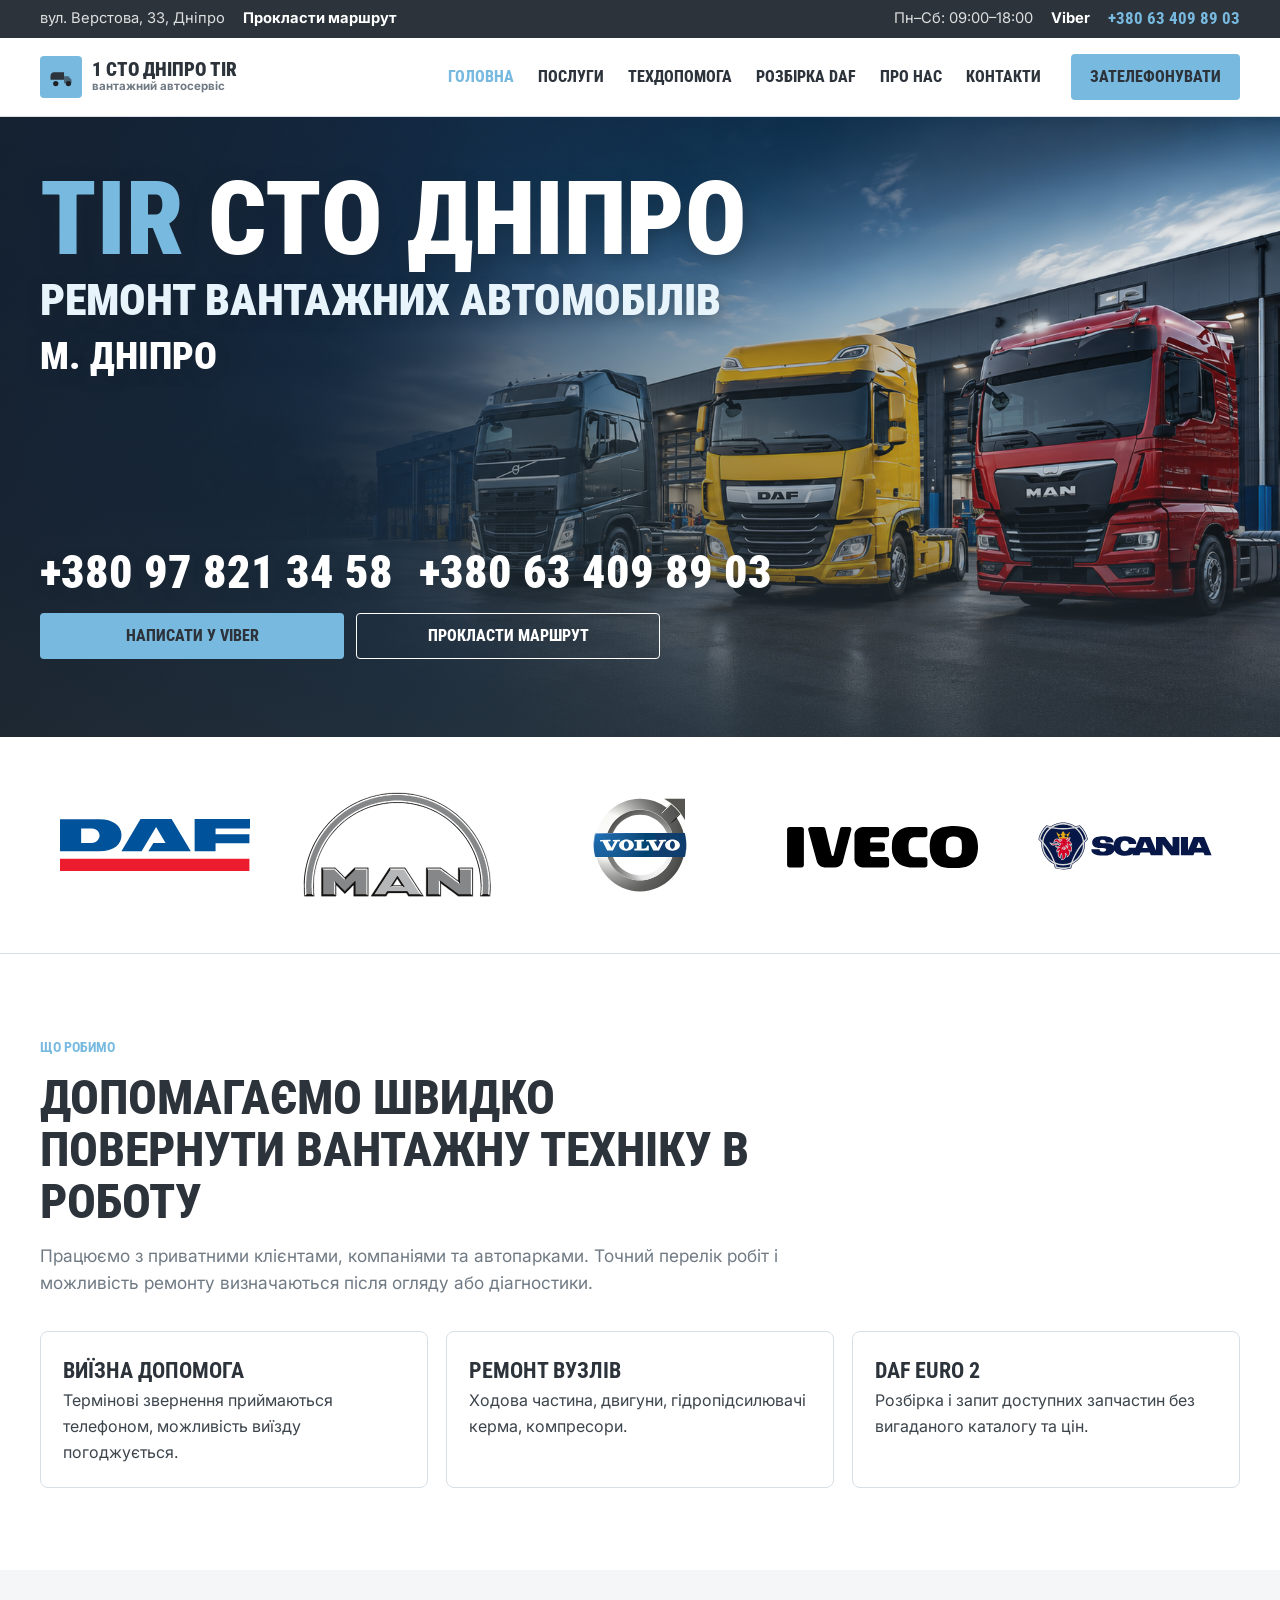
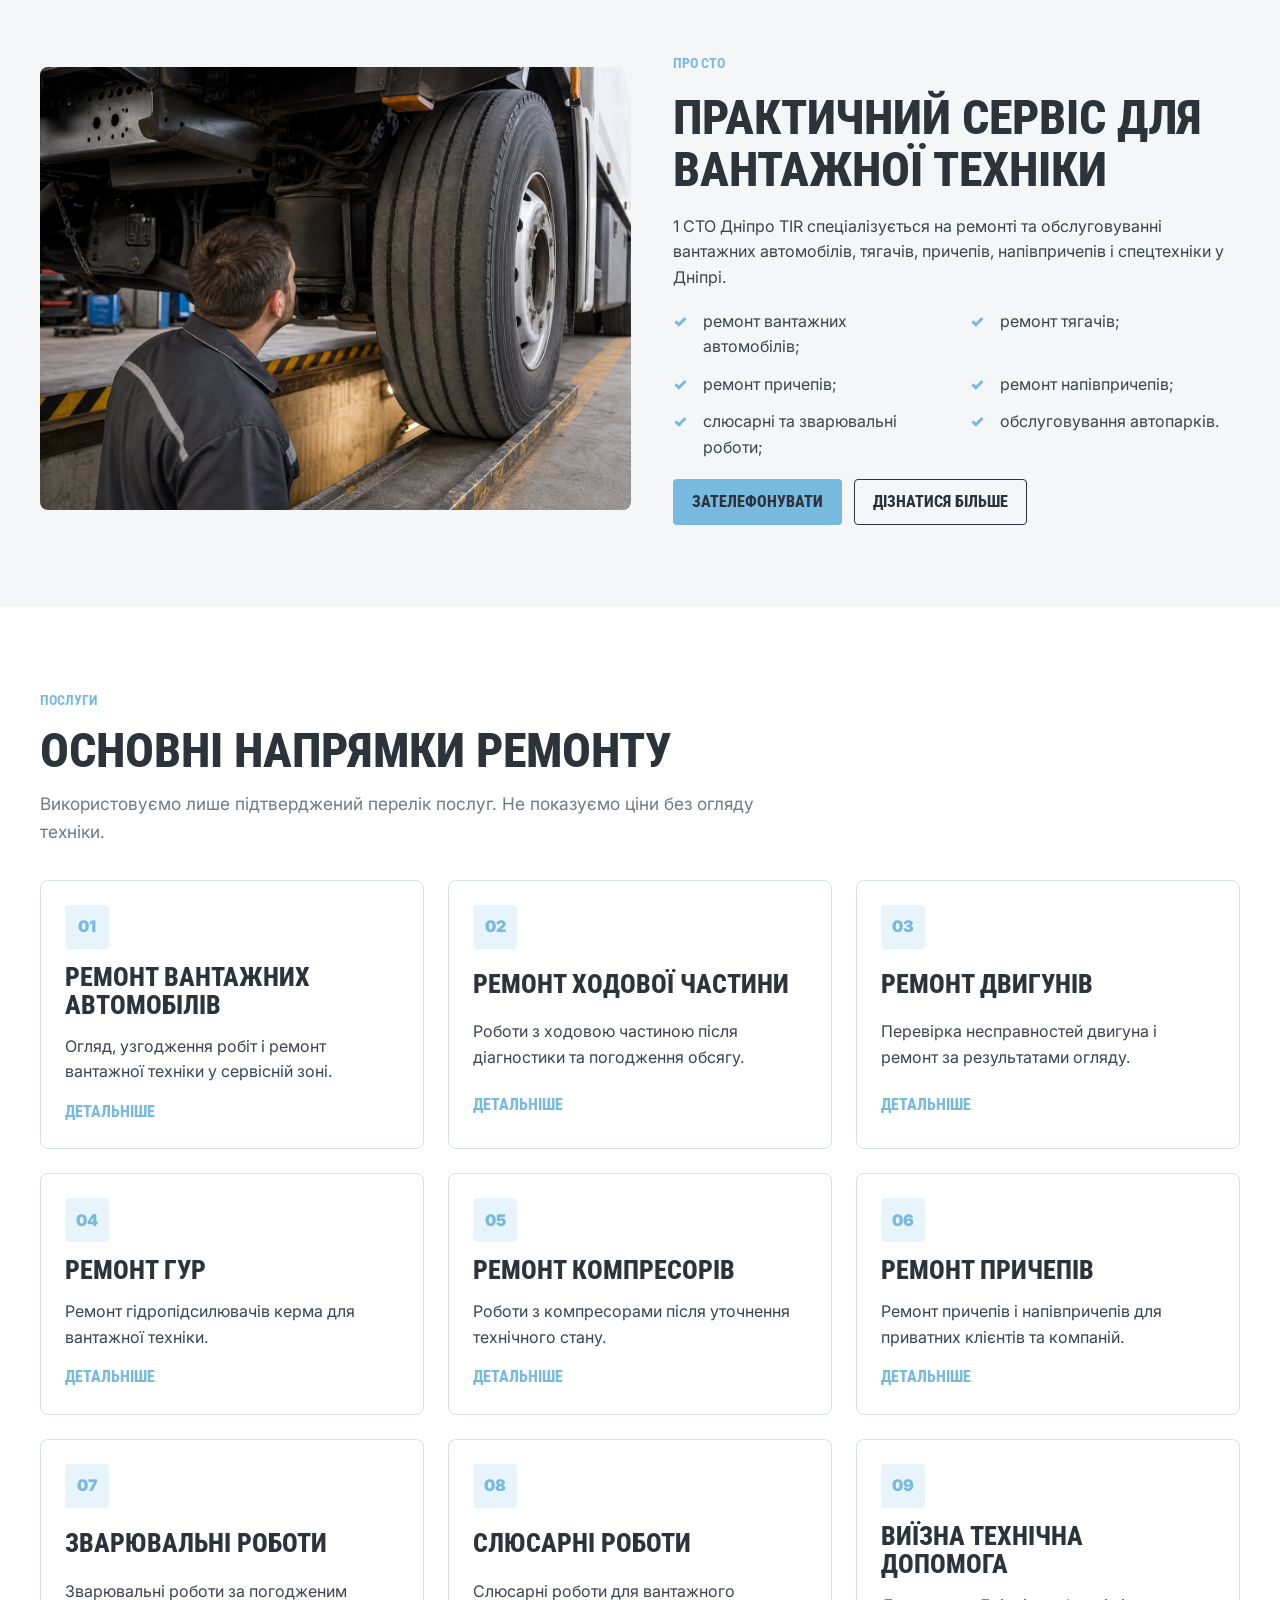
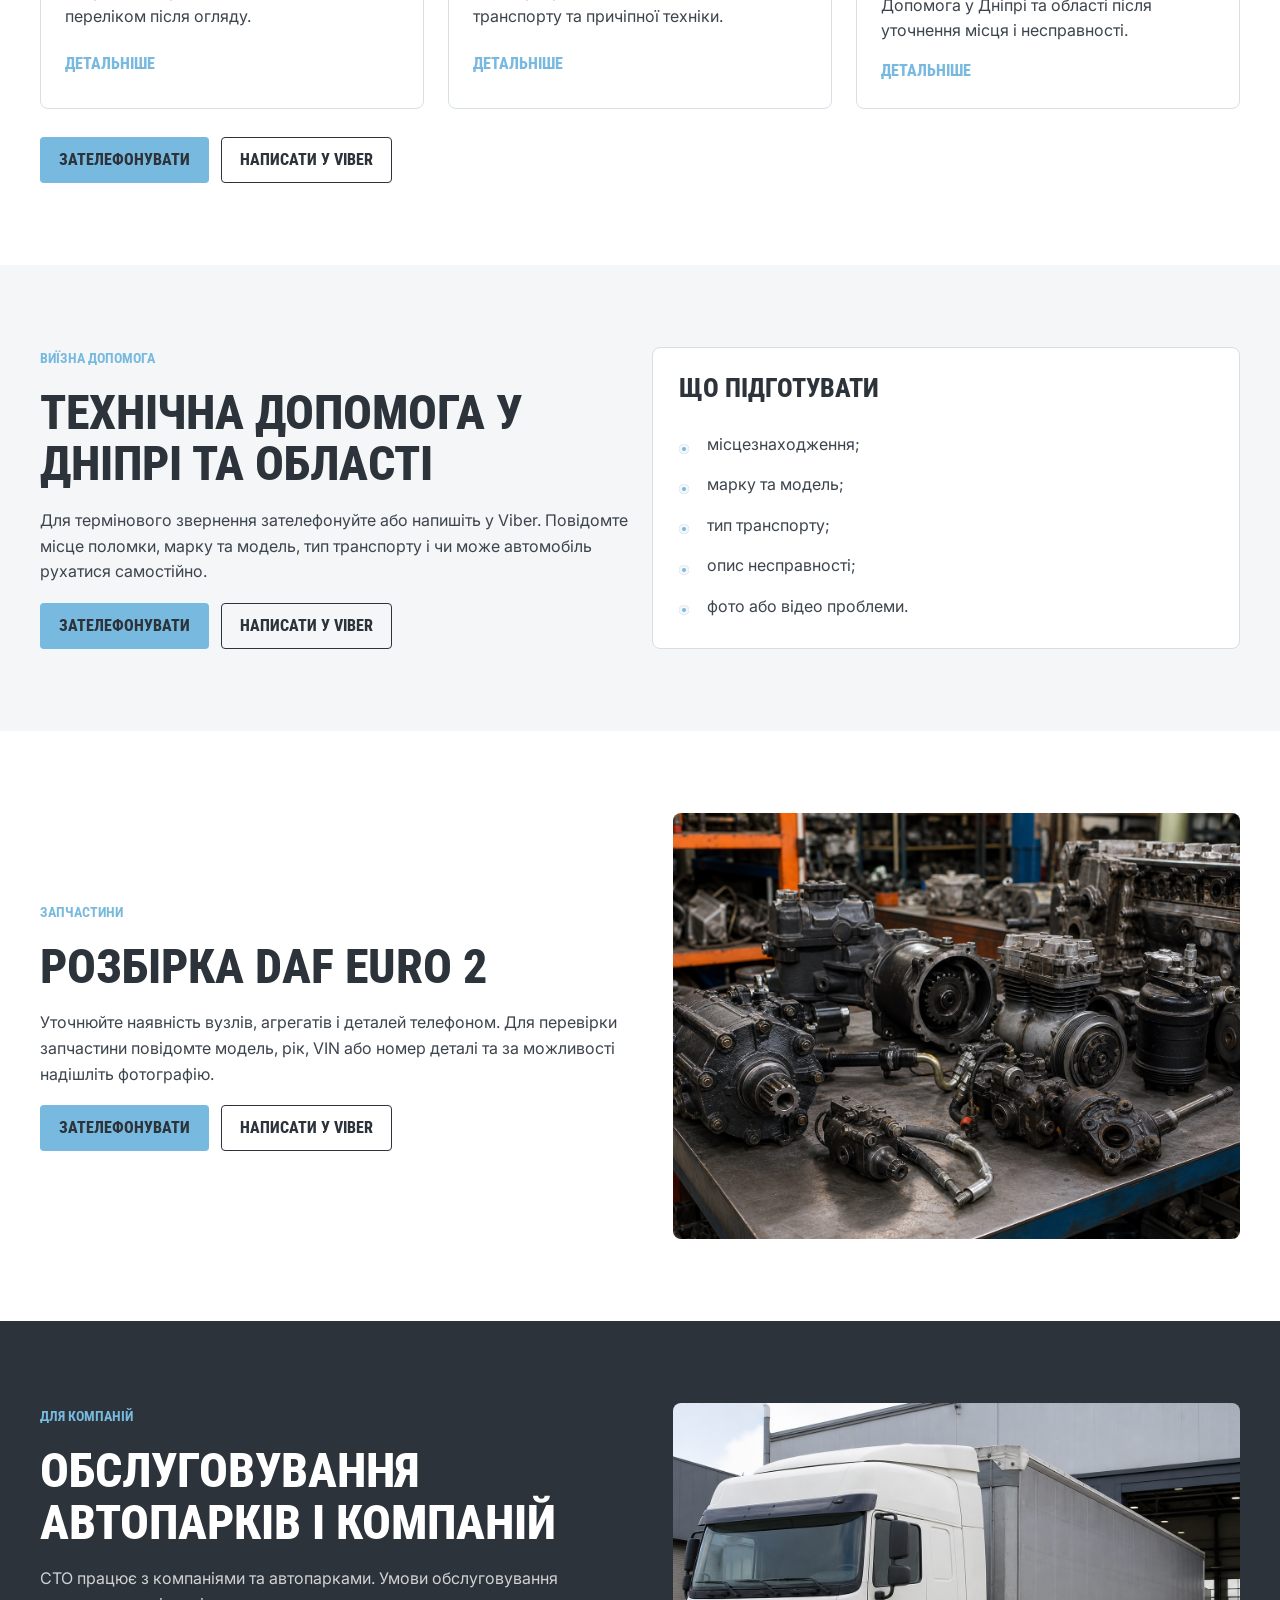
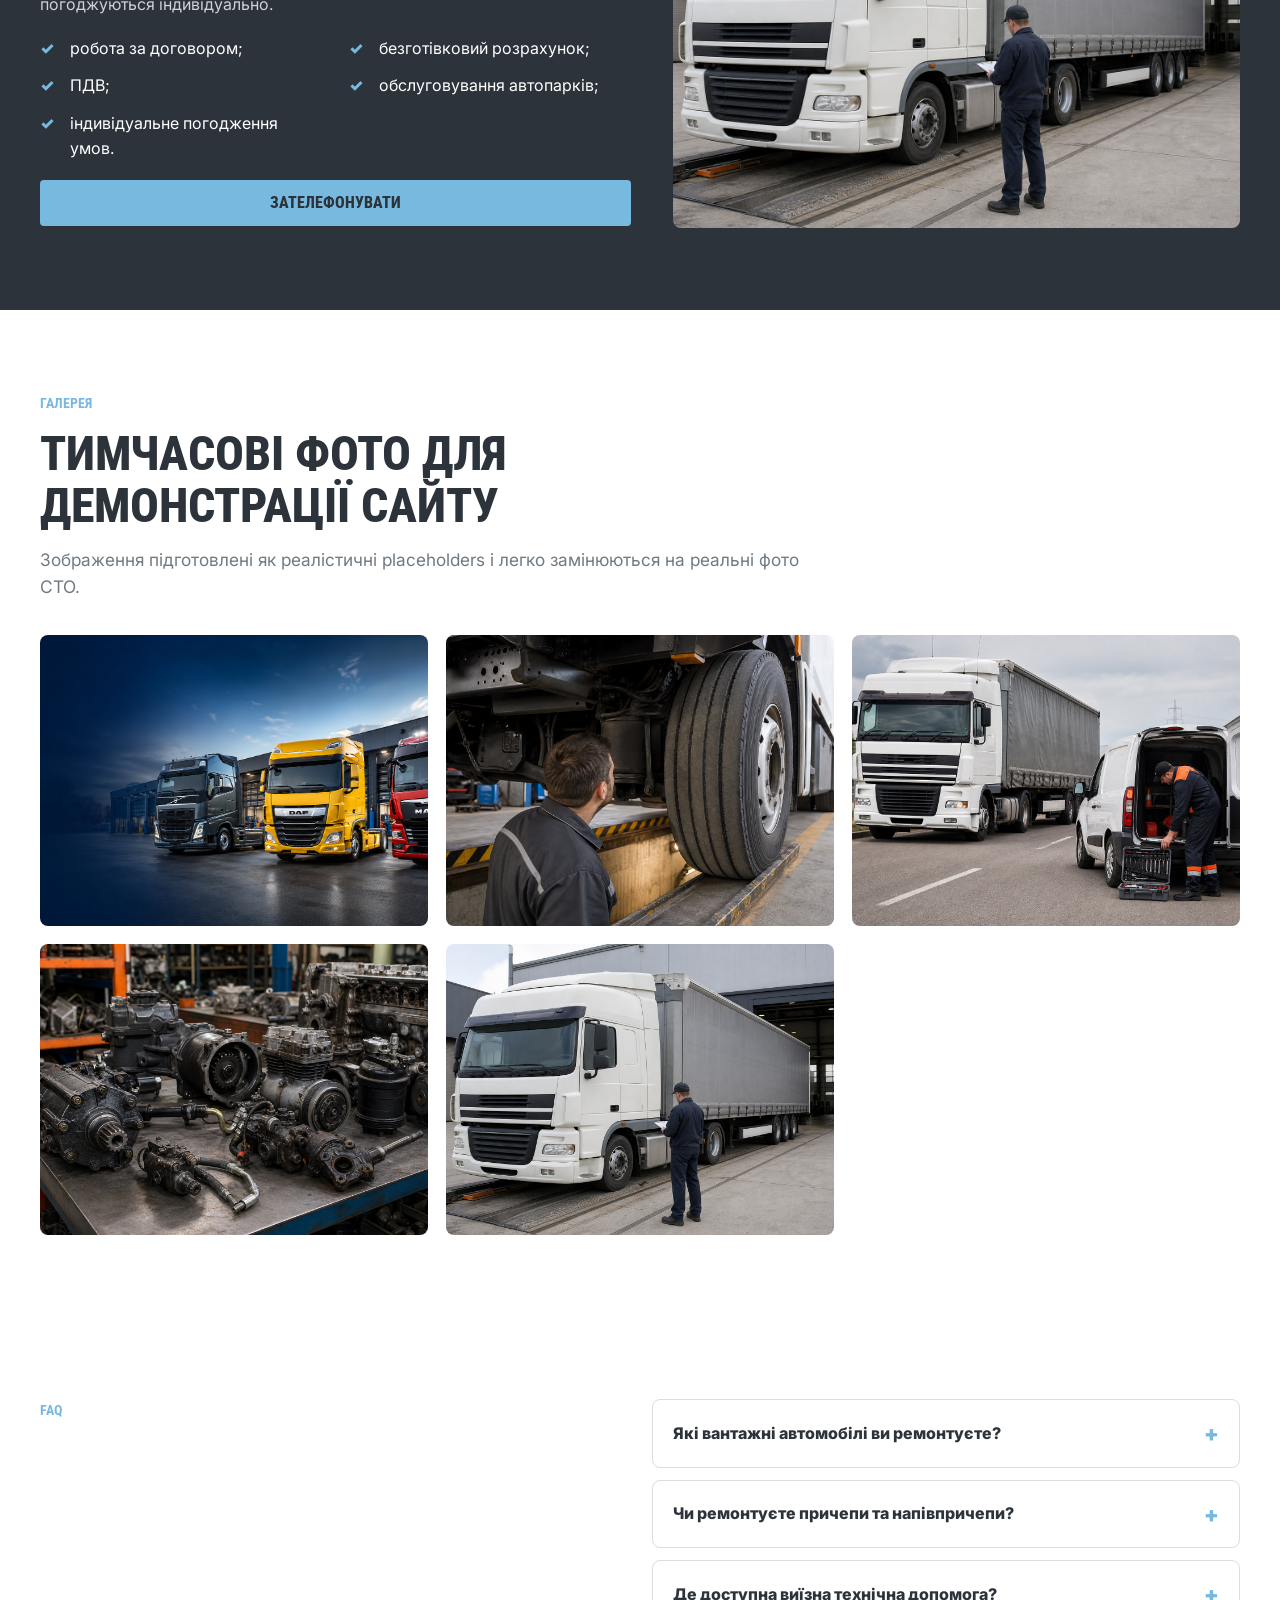
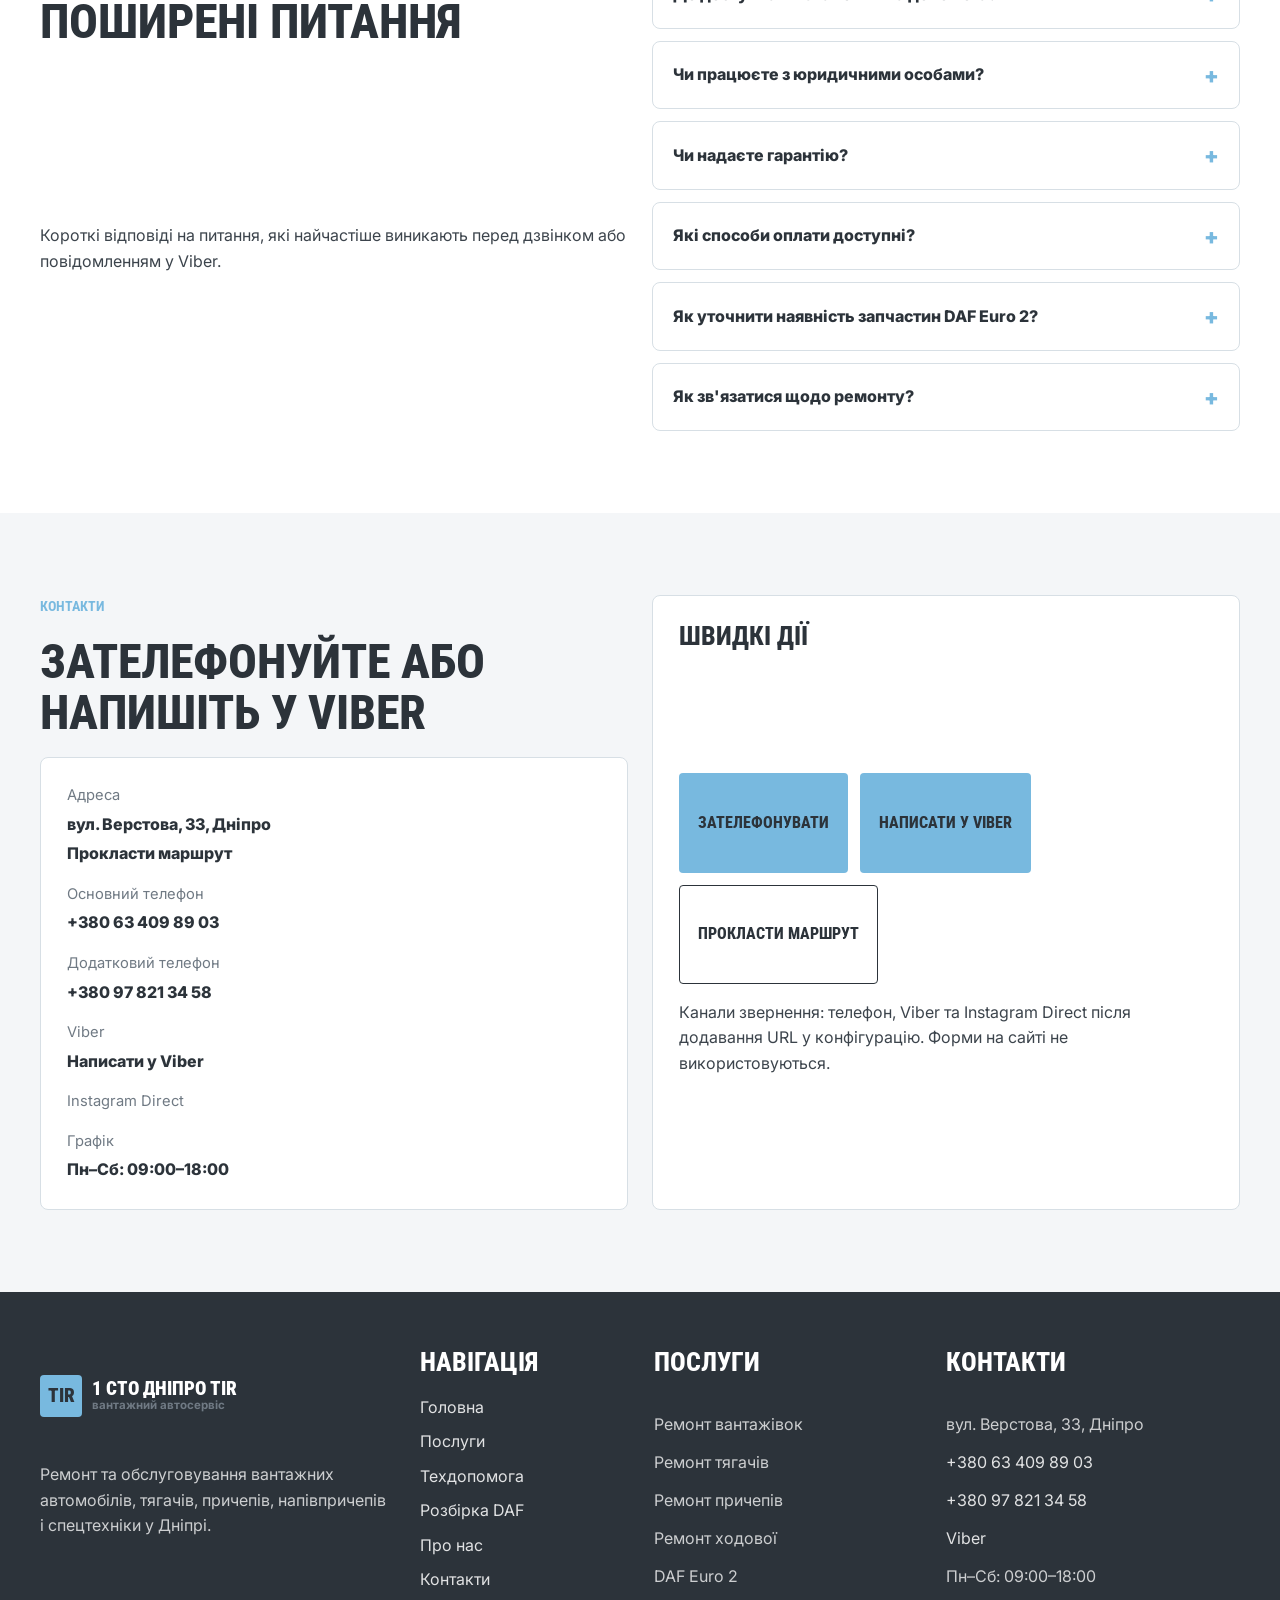
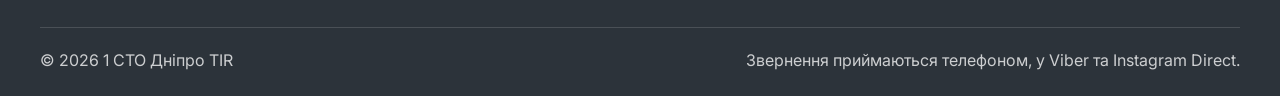
==== index.html @ 20063e1d "Refine hero, brands, and mobile navigation" ====
<!doctype html>
<html lang="uk">
<head>
  <meta charset="utf-8">
  <meta name="viewport" content="width=device-width, initial-scale=1">
  <title>Вантажне СТО у Дніпрі | 1 СТО Дніпро TIR</title>
  <meta name="description" content="Ремонт вантажівок, тягачів, причепів і напівпричепів у Дніпрі. Виїзна технічна допомога, ремонт ходової, двигунів, ГУР, компресорів і розбірка DAF Euro 2.">
  <link rel="canonical" href="index.html">
  <meta property="og:type" content="website">
  <meta property="og:title" content="Вантажне СТО у Дніпрі | 1 СТО Дніпро TIR">
  <meta property="og:description" content="Допомагаємо швидко повернути вантажну техніку в роботу. Ремонт вантажівок і виїзна технічна допомога у Дніпрі та області.">
  <meta property="og:image" content="assets/images/hero-truck-service.png">
  <link rel="icon" href="assets/icons/favicon.svg" type="image/svg+xml">
  <link rel="manifest" href="site.webmanifest">
  <link rel="preconnect" href="https://fonts.googleapis.com">
  <link rel="preconnect" href="https://fonts.gstatic.com" crossorigin>
  <link href="https://fonts.googleapis.com/css2?family=Inter:wght@400;600;700;800&family=Roboto+Condensed:wght@700;800;900&display=swap" rel="stylesheet">
  <link rel="stylesheet" href="assets/css/reset.css">
  <link rel="stylesheet" href="assets/css/variables.css">
  <link rel="stylesheet" href="assets/css/base.css">
  <link rel="stylesheet" href="assets/css/components.css">
  <link rel="stylesheet" href="assets/css/pages.css">
  <link rel="stylesheet" href="assets/css/responsive.css">
  <script type="module" src="assets/js/main.js"></script>
  <script type="application/ld+json">
  {
    "@context": "https://schema.org",
    "@type": ["AutoRepair", "LocalBusiness"],
    "name": "1 СТО Дніпро TIR",
    "address": {
      "@type": "PostalAddress",
      "streetAddress": "вул. Верстова, 33",
      "addressLocality": "Дніпро",
      "addressCountry": "UA"
    },
    "telephone": ["+380634098903", "+380978213458"],
    "openingHours": "Mo-Sa 09:00-18:00",
    "areaServed": ["Дніпро", "Дніпропетровська область"],
    "url": "index.html"
  }
  </script>
  <script type="application/ld+json">
  {
    "@context": "https://schema.org",
    "@type": "FAQPage",
    "mainEntity": [
      {"@type":"Question","name":"Які вантажні автомобілі ви ремонтуєте?","acceptedAnswer":{"@type":"Answer","text":"СТО обслуговує вантажні автомобілі, тягачі, причепи, напівпричепи і спецтехніку. Основні марки: DAF, MAN, Volvo, Iveco, Scania."}},
      {"@type":"Question","name":"Де доступна виїзна технічна допомога?","acceptedAnswer":{"@type":"Answer","text":"Виїзна технічна допомога доступна у Дніпрі та Дніпропетровській області. Інші міста погоджуються окремо телефоном."}},
      {"@type":"Question","name":"Як уточнити наявність запчастин DAF Euro 2?","acceptedAnswer":{"@type":"Answer","text":"Зателефонуйте або надішліть запит із моделлю, роком, VIN, номером деталі та фото, якщо воно є."}}
    ]
  }
  </script>
</head>
<body data-page="home">
  <a class="skip-link" href="#main">Перейти до змісту</a>
  <div class="topbar">
    <div class="container topbar__inner">
      <div class="topbar__group">
        <span data-config="address">вул. Верстова, 33, Дніпро</span>
        <a href="#" data-map-link target="_blank" rel="noopener">Прокласти маршрут</a>
      </div>
      <div class="topbar__group">
        <span data-config="schedule">Пн–Сб: 09:00–18:00</span>
        <a href="#" data-viber-link>Viber</a>
        <span data-optional-instagram hidden><a href="#" data-instagram-link target="_blank" rel="noopener">Instagram</a></span>
        <a class="topbar__phone" href="tel:+380634098903" data-phone-primary>+380 63 409 89 03</a>
      </div>
    </div>
  </div>
  <header class="site-header" data-header>
    <div class="container site-header__inner">
      <a class="logo" href="index.html" aria-label="1 СТО Дніпро TIR">
        <span class="logo__mark" aria-hidden="true">
          <svg width="28" height="28" viewBox="0 0 64 64" fill="none"><path d="M8 38h31V21H16c-4 0-8 4-8 8v9Z" fill="currentColor"/><path d="M39 30h10l7 8v8H39V30Z" fill="currentColor" opacity=".65"/><circle cx="20" cy="47" r="6" fill="#202124"/><circle cx="49" cy="47" r="6" fill="#202124"/></svg>
        </span>
        <span>1 СТО ДНІПРО TIR<small>вантажний автосервіс</small></span>
      </a>
      <button class="menu-toggle" type="button" aria-label="Відкрити меню" aria-expanded="false" data-menu-toggle>
        <span class="menu-toggle__lines" aria-hidden="true"></span>
      </button>
      <nav class="site-nav" aria-label="Головна навігація" data-site-nav>
        <ul class="site-nav__list">
          <li><a class="site-nav__link" href="index.html" data-nav-link="home">Головна</a></li>
          <li><a class="site-nav__link" href="poslugy.html" data-nav-link="services">Послуги</a></li>
          <li><a class="site-nav__link" href="vyizdna-tehdopomoga.html" data-nav-link="roadside">Техдопомога</a></li>
          <li><a class="site-nav__link" href="rozbirka-daf.html" data-nav-link="daf">Розбірка DAF</a></li>
          <li><a class="site-nav__link" href="pro-nas.html" data-nav-link="about">Про нас</a></li>
          <li><a class="site-nav__link" href="kontakty.html" data-nav-link="contacts">Контакти</a></li>
        </ul>
        <a class="btn btn--primary" href="tel:+380634098903" data-phone-primary>Зателефонувати</a>
      </nav>
    </div>
  </header>

  <main id="main">
    <section class="hero hero--poster">
      <img class="hero__image" src="assets/images/hero-truck-service.png" width="1774" height="887" alt="Вантажівка у ремонтному боксі">
      <div class="container hero__content">
        <div class="hero__poster-head">
          <p class="hero__brand"><span>TIR</span> СТО ДНІПРО</p>
          <p class="hero__headline-note">Ремонт вантажних автомобілів</p>
          <strong class="hero__city">м. Дніпро</strong>
        </div>
        <div class="hero__poster-contact">
          <div class="hero__phones">
            <a class="hero__phone" href="tel:+380978213458" data-phone-secondary>+380 97 821 34 58</a>
            <a class="hero__phone" href="tel:+380634098903" data-phone-primary>+380 63 409 89 03</a>
          </div>
          <div class="hero__actions">
            <a class="btn btn--primary" href="#" data-viber-link aria-label="Написати у Viber">Написати у Viber</a>
            <span data-optional-instagram hidden><a class="btn btn--ghost" href="#" data-instagram-link target="_blank" rel="noopener" aria-label="Написати в Instagram">Написати в Instagram</a></span>
            <a class="btn btn--ghost" href="#" data-map-link target="_blank" rel="noopener">Прокласти маршрут</a>
          </div>
        </div>
      </div>
    </section>

    <section class="brand-strip" aria-label="Марки вантажівок">
      <div class="container">
        <div class="brand-strip__inner">
          <div class="brand-strip__item" aria-label="DAF"><img src="assets/images/brands/daf.svg" width="150" height="64" loading="lazy" alt="DAF"></div>
          <div class="brand-strip__item" aria-label="MAN"><img src="assets/images/brands/man.svg" width="150" height="64" loading="lazy" alt="MAN"></div>
          <div class="brand-strip__item" aria-label="Volvo"><img src="assets/images/brands/volvo.svg" width="150" height="64" loading="lazy" alt="Volvo"></div>
          <div class="brand-strip__item" aria-label="Iveco"><img src="assets/images/brands/iveco.svg" width="150" height="64" loading="lazy" alt="Iveco"></div>
          <div class="brand-strip__item" aria-label="Scania"><img src="assets/images/brands/scania.svg" width="150" height="64" loading="lazy" alt="Scania"></div>
        </div>
      </div>
    </section>

    <section class="section">
      <div class="container">
        <div class="section__head reveal">
          <span class="section__eyebrow">Що робимо</span>
          <h2>Допомагаємо швидко повернути вантажну техніку в роботу</h2>
          <p class="lead">Працюємо з приватними клієнтами, компаніями та автопарками. Точний перелік робіт і можливість ремонту визначаються після огляду або діагностики.</p>
        </div>
        <div class="stats-row reveal">
          <div class="stat"><strong>Виїзна допомога</strong><p>Термінові звернення приймаються телефоном, можливість виїзду погоджується.</p></div>
          <div class="stat"><strong>Ремонт вузлів</strong><p>Ходова частина, двигуни, гідропідсилювачі керма, компресори.</p></div>
          <div class="stat"><strong>DAF Euro 2</strong><p>Розбірка і запит доступних запчастин без вигаданого каталогу та цін.</p></div>
        </div>
      </div>
    </section>

    <section class="section section--light">
      <div class="container media-block">
        <div class="media-block__image reveal">
          <img src="assets/images/service-suspension.png" width="1536" height="1024" loading="lazy" alt="Огляд ходової частини вантажівки">
        </div>
        <div class="stack reveal">
          <span class="section__eyebrow">Про СТО</span>
          <h2>Практичний сервіс для вантажної техніки</h2>
          <p>1 СТО Дніпро TIR спеціалізується на ремонті та обслуговуванні вантажних автомобілів, тягачів, причепів, напівпричепів і спецтехніки у Дніпрі.</p>
          <ul class="check-list">
            <li>ремонт вантажних автомобілів;</li>
            <li>ремонт тягачів;</li>
            <li>ремонт причепів;</li>
            <li>ремонт напівпричепів;</li>
            <li>слюсарні та зварювальні роботи;</li>
            <li>обслуговування автопарків.</li>
          </ul>
          <div class="cta-row">
            <a class="btn btn--primary" href="tel:+380634098903" data-phone-primary>Зателефонувати</a>
            <a class="btn btn--ghost" href="pro-nas.html">Дізнатися більше</a>
          </div>
        </div>
      </div>
    </section>

    <section class="section">
      <div class="container">
        <div class="section__head reveal">
          <span class="section__eyebrow">Послуги</span>
          <h2>Основні напрямки ремонту</h2>
          <p class="lead">Використовуємо лише підтверджений перелік послуг. Не показуємо ціни без огляду техніки.</p>
        </div>
        <div class="grid grid--3 reveal">
          <article class="card"><span class="card__icon">01</span><h3>Ремонт вантажних автомобілів</h3><p>Огляд, узгодження робіт і ремонт вантажної техніки у сервісній зоні.</p><a href="poslugy.html">Детальніше</a></article>
          <article class="card"><span class="card__icon">02</span><h3>Ремонт ходової частини</h3><p>Роботи з ходовою частиною після діагностики та погодження обсягу.</p><a href="poslugy.html">Детальніше</a></article>
          <article class="card"><span class="card__icon">03</span><h3>Ремонт двигунів</h3><p>Перевірка несправностей двигуна і ремонт за результатами огляду.</p><a href="poslugy.html">Детальніше</a></article>
          <article class="card"><span class="card__icon">04</span><h3>Ремонт ГУР</h3><p>Ремонт гідропідсилювачів керма для вантажної техніки.</p><a href="poslugy.html">Детальніше</a></article>
          <article class="card"><span class="card__icon">05</span><h3>Ремонт компресорів</h3><p>Роботи з компресорами після уточнення технічного стану.</p><a href="poslugy.html">Детальніше</a></article>
          <article class="card"><span class="card__icon">06</span><h3>Ремонт причепів</h3><p>Ремонт причепів і напівпричепів для приватних клієнтів та компаній.</p><a href="poslugy.html">Детальніше</a></article>
          <article class="card"><span class="card__icon">07</span><h3>Зварювальні роботи</h3><p>Зварювальні роботи за погодженим переліком після огляду.</p><a href="poslugy.html">Детальніше</a></article>
          <article class="card"><span class="card__icon">08</span><h3>Слюсарні роботи</h3><p>Слюсарні роботи для вантажного транспорту та причіпної техніки.</p><a href="poslugy.html">Детальніше</a></article>
          <article class="card"><span class="card__icon">09</span><h3>Виїзна технічна допомога</h3><p>Допомога у Дніпрі та області після уточнення місця і несправності.</p><a href="vyizdna-tehdopomoga.html">Детальніше</a></article>
        </div>
        <div class="cta-row section-cta">
          <a class="btn btn--primary" href="tel:+380634098903" data-phone-primary>Зателефонувати</a>
          <a class="btn btn--ghost" href="#" data-viber-link>Написати у Viber</a>
        </div>
      </div>
    </section>

    <section class="section section--light">
      <div class="container grid grid--2">
        <div class="stack reveal">
          <span class="section__eyebrow">Виїзна допомога</span>
          <h2>Технічна допомога у Дніпрі та області</h2>
          <p>Для термінового звернення зателефонуйте або напишіть у Viber. Повідомте місце поломки, марку та модель, тип транспорту і чи може автомобіль рухатися самостійно.</p>
          <div class="cta-row">
            <a class="btn btn--primary" href="tel:+380634098903" data-phone-primary>Зателефонувати</a>
            <a class="btn btn--ghost" href="#" data-viber-link>Написати у Viber</a>
          </div>
        </div>
        <div class="contacts-panel reveal">
          <h3>Що підготувати</h3>
          <ul class="text-list">
            <li>місцезнаходження;</li>
            <li>марку та модель;</li>
            <li>тип транспорту;</li>
            <li>опис несправності;</li>
            <li>фото або відео проблеми.</li>
          </ul>
        </div>
      </div>
    </section>

    <section class="section">
      <div class="container media-block">
        <div class="stack reveal">
          <span class="section__eyebrow">Запчастини</span>
          <h2>Розбірка DAF Euro 2</h2>
          <p>Уточнюйте наявність вузлів, агрегатів і деталей телефоном. Для перевірки запчастини повідомте модель, рік, VIN або номер деталі та за можливості надішліть фотографію.</p>
          <div class="cta-row">
            <a class="btn btn--primary" href="tel:+380634098903" data-phone-primary>Зателефонувати</a>
            <a class="btn btn--ghost" href="#" data-viber-link>Написати у Viber</a>
          </div>
        </div>
        <div class="media-block__image reveal">
          <img src="assets/images/daf-parts.png" width="1536" height="1024" loading="lazy" alt="Вузли та деталі вантажної техніки на робочому столі">
        </div>
      </div>
    </section>

    <section class="section section--dark">
      <div class="container media-block">
        <div class="stack reveal">
          <span class="section__eyebrow">Для компаній</span>
          <h2>Обслуговування автопарків і компаній</h2>
          <p>СТО працює з компаніями та автопарками. Умови обслуговування погоджуються індивідуально.</p>
          <ul class="check-list">
            <li>робота за договором;</li>
            <li>безготівковий розрахунок;</li>
            <li>ПДВ;</li>
            <li>обслуговування автопарків;</li>
            <li>індивідуальне погодження умов.</li>
          </ul>
          <a class="btn btn--primary" href="tel:+380634098903" data-phone-primary>Зателефонувати</a>
        </div>
        <div class="media-block__image reveal">
          <img src="assets/images/trailer-service-yard.png" width="1536" height="1024" loading="lazy" alt="Напівпричіп на території вантажного автосервісу">
        </div>
      </div>
    </section>

    <section class="section">
      <div class="container">
        <div class="section__head reveal">
          <span class="section__eyebrow">Галерея</span>
          <h2>Тимчасові фото для демонстрації сайту</h2>
          <p class="lead">Зображення підготовлені як реалістичні placeholders і легко замінюються на реальні фото СТО.</p>
        </div>
        <div class="gallery reveal">
          <button class="gallery__button" type="button" data-lightbox-src="assets/images/hero-truck-service.png" data-lightbox-alt="Вантажівка у ремонтному боксі"><img src="assets/images/hero-truck-service.png" width="1774" height="887" loading="lazy" alt="Вантажівка у ремонтному боксі"></button>
          <button class="gallery__button" type="button" data-lightbox-src="assets/images/service-suspension.png" data-lightbox-alt="Огляд ходової частини вантажівки"><img src="assets/images/service-suspension.png" width="1536" height="1024" loading="lazy" alt="Огляд ходової частини вантажівки"></button>
          <button class="gallery__button" type="button" data-lightbox-src="assets/images/roadside-assistance.png" data-lightbox-alt="Виїзна технічна допомога біля вантажівки"><img src="assets/images/roadside-assistance.png" width="1693" height="929" loading="lazy" alt="Виїзна технічна допомога біля вантажівки"></button>
          <button class="gallery__button" type="button" data-lightbox-src="assets/images/daf-parts.png" data-lightbox-alt="Запчастини та агрегати вантажної техніки"><img src="assets/images/daf-parts.png" width="1536" height="1024" loading="lazy" alt="Запчастини та агрегати вантажної техніки"></button>
          <button class="gallery__button" type="button" data-lightbox-src="assets/images/trailer-service-yard.png" data-lightbox-alt="Напівпричіп на сервісі"><img src="assets/images/trailer-service-yard.png" width="1536" height="1024" loading="lazy" alt="Напівпричіп на сервісі"></button>
        </div>
      </div>
    </section>

    <section class="section">
      <div class="container grid grid--2">
        <div class="stack reveal">
          <span class="section__eyebrow">FAQ</span>
          <h2>Поширені питання</h2>
          <p>Короткі відповіді на питання, які найчастіше виникають перед дзвінком або повідомленням у Viber.</p>
        </div>
        <div class="faq reveal" data-faq>
          <div class="faq__item"><button class="faq__button" type="button" data-faq-button>Які вантажні автомобілі ви ремонтуєте?</button><div class="faq__panel"><div class="faq__content"><p>Обслуговуємо вантажні автомобілі, тягачі, причепи, напівпричепи і спецтехніку. Основні марки: DAF, MAN, Volvo, Iveco, Scania. Можливість ремонту інших марок уточнюйте телефоном.</p></div></div></div>
          <div class="faq__item"><button class="faq__button" type="button" data-faq-button>Чи ремонтуєте причепи та напівпричепи?</button><div class="faq__panel"><div class="faq__content"><p>Так, ремонт причепів і напівпричепів входить до підтвердженого переліку послуг.</p></div></div></div>
          <div class="faq__item"><button class="faq__button" type="button" data-faq-button>Де доступна виїзна технічна допомога?</button><div class="faq__panel"><div class="faq__content"><p>У Дніпрі та Дніпропетровській області. Інші міста розглядаються в окремих випадках після попереднього погодження.</p></div></div></div>
          <div class="faq__item"><button class="faq__button" type="button" data-faq-button>Чи працюєте з юридичними особами?</button><div class="faq__panel"><div class="faq__content"><p>Так, можливі робота за договором, безготівковий розрахунок, ПДВ і обслуговування автопарків.</p></div></div></div>
          <div class="faq__item"><button class="faq__button" type="button" data-faq-button>Чи надаєте гарантію?</button><div class="faq__panel"><div class="faq__content"><p>Гарантія залежить від виду ремонту та погоджується після визначення обсягу робіт.</p></div></div></div>
          <div class="faq__item"><button class="faq__button" type="button" data-faq-button>Які способи оплати доступні?</button><div class="faq__panel"><div class="faq__content"><p>Готівка, банківська картка, переказ на банківський рахунок і безготівковий розрахунок для компаній.</p></div></div></div>
          <div class="faq__item"><button class="faq__button" type="button" data-faq-button>Як уточнити наявність запчастин DAF Euro 2?</button><div class="faq__panel"><div class="faq__content"><p>Зателефонуйте або надішліть запит із моделлю, роком, VIN, номером деталі та фото, якщо воно є.</p></div></div></div>
          <div class="faq__item"><button class="faq__button" type="button" data-faq-button>Як зв'язатися щодо ремонту?</button><div class="faq__panel"><div class="faq__content"><p>Зателефонуйте за основним номером або напишіть у Viber. Якщо Instagram URL буде додано в конфігурації сайту, кнопка Instagram Direct з'явиться автоматично.</p></div></div></div>
        </div>
      </div>
    </section>

    <section class="section section--light" id="contacts">
      <div class="container grid grid--2">
        <div class="stack reveal">
          <span class="section__eyebrow">Контакти</span>
          <h2>Зателефонуйте або напишіть у Viber</h2>
          <div class="contacts-panel">
            <div class="contact-line"><span>Адреса</span><strong data-config="address">вул. Верстова, 33, Дніпро</strong><a href="#" data-map-link target="_blank" rel="noopener">Прокласти маршрут</a></div>
            <div class="contact-line"><span>Основний телефон</span><a href="tel:+380634098903" data-phone-primary>+380 63 409 89 03</a></div>
            <div class="contact-line"><span>Додатковий телефон</span><a href="tel:+380978213458" data-phone-secondary>+380 97 821 34 58</a></div>
            <div class="contact-line"><span>Viber</span><a href="#" data-viber-link>Написати у Viber</a></div>
            <div class="contact-line" data-optional-instagram hidden><span>Instagram Direct</span><a href="#" data-instagram-link target="_blank" rel="noopener">Написати в Instagram</a></div>
            <div class="contact-line"><span>Графік</span><strong data-config="schedule">Пн–Сб: 09:00–18:00</strong></div>
          </div>
        </div>
        <div class="contacts-panel reveal">
          <h3>Швидкі дії</h3>
          <div class="cta-row">
            <a class="btn btn--primary" href="tel:+380634098903" data-phone-primary>Зателефонувати</a>
            <a class="btn btn--primary" href="#" data-viber-link>Написати у Viber</a>
            <span data-optional-instagram hidden><a class="btn btn--ghost" href="#" data-instagram-link target="_blank" rel="noopener">Написати в Instagram</a></span>
            <a class="btn btn--ghost" href="#" data-map-link target="_blank" rel="noopener">Прокласти маршрут</a>
          </div>
          <p>Канали звернення: телефон, Viber та Instagram Direct після додавання URL у конфігурацію. Форми на сайті не використовуються.</p>
        </div>
      </div>
    </section>
  </main>

  <footer class="site-footer">
    <div class="container">
      <div class="site-footer__grid">
        <div class="stack">
          <a class="logo" href="index.html"><span class="logo__mark" aria-hidden="true">TIR</span><span>1 СТО ДНІПРО TIR<small>вантажний автосервіс</small></span></a>
          <p>Ремонт та обслуговування вантажних автомобілів, тягачів, причепів, напівпричепів і спецтехніки у Дніпрі.</p>
        </div>
        <div class="stack"><h3>Навігація</h3><ul class="footer-list"><li><a href="index.html">Головна</a></li><li><a href="poslugy.html">Послуги</a></li><li><a href="vyizdna-tehdopomoga.html">Техдопомога</a></li><li><a href="rozbirka-daf.html">Розбірка DAF</a></li><li><a href="pro-nas.html">Про нас</a></li><li><a href="kontakty.html">Контакти</a></li></ul></div>
        <div class="stack"><h3>Послуги</h3><ul class="footer-list"><li>Ремонт вантажівок</li><li>Ремонт тягачів</li><li>Ремонт причепів</li><li>Ремонт ходової</li><li>DAF Euro 2</li></ul></div>
        <div class="stack"><h3>Контакти</h3><ul class="footer-list"><li data-config="address">вул. Верстова, 33, Дніпро</li><li><a href="tel:+380634098903" data-phone-primary>+380 63 409 89 03</a></li><li><a href="tel:+380978213458" data-phone-secondary>+380 97 821 34 58</a></li><li><a href="#" data-viber-link>Viber</a></li><li data-optional-instagram hidden><a href="#" data-instagram-link target="_blank" rel="noopener">Instagram</a></li><li data-config="schedule">Пн–Сб: 09:00–18:00</li></ul></div>
      </div>
      <div class="site-footer__bottom">
        <span>© <span data-current-year></span> 1 СТО Дніпро TIR</span>
        <span>Звернення приймаються телефоном, у Viber та Instagram Direct.</span>
      </div>
    </div>
  </footer>

  <nav class="mobile-actions" aria-label="Швидкі дії">
    <a href="tel:+380634098903" data-phone-primary>Дзвінок</a>
    <a href="#" data-viber-link>Viber</a>
    <a href="#" data-instagram-link data-optional-instagram hidden target="_blank" rel="noopener">Instagram</a>
  </nav>
  <button class="top-link" type="button" data-scroll-top aria-label="Повернутися нагору">↑</button>
</body>
</html>
---- assets/css/variables.css ----
:root {
  --color-primary: #78b9df;
  --color-primary-hover: #5aa3cf;
  --color-primary-dark: #5aa3cf;
  --color-primary-soft: #e8f4fb;
  --color-primary-pale: #f3f9fd;
  --color-dark: #2c333a;
  --color-dark-soft: #414a53;
  --color-black: #1e272f;
  --color-text: #3c444c;
  --color-muted: #707a84;
  --color-white: #ffffff;
  --color-light: #f4f6f8;
  --color-surface: #eef2f5;
  --color-border: #d7dfe5;
  --color-focus: #2f7fae;
  --color-shadow: rgba(44, 51, 58, 0.12);
  --color-success: #217a45;
  --color-error: #b3261e;
  --container-width: 1200px;
  --font-heading: "Roboto Condensed", "Arial Narrow", Arial, sans-serif;
  --font-body: Inter, Roboto, "Segoe UI", Arial, sans-serif;
  --shadow-soft: 0 10px 28px var(--color-shadow);
  --shadow-header: 0 8px 20px rgba(44, 51, 58, 0.1);
  --radius-sm: 4px;
  --radius-md: 8px;
  --header-height: 78px;
}
---- assets/css/base.css ----
body {
  background: var(--color-white);
  color: var(--color-text);
  font-family: var(--font-body);
  font-size: 16px;
  line-height: 1.6;
}

body.menu-open {
  overflow: hidden;
}

.container {
  width: min(calc(100% - 32px), var(--container-width));
  margin-inline: auto;
}

.section {
  padding: 82px 0;
}

.section--light {
  background: var(--color-light);
}

.section--dark {
  background: var(--color-dark);
  color: var(--color-white);
}

.section__head {
  display: grid;
  gap: 14px;
  max-width: 760px;
  margin-bottom: 34px;
}

.section__eyebrow,
.eyebrow {
  color: var(--color-primary);
  font-family: var(--font-heading);
  font-size: 0.86rem;
  font-weight: 700;
  letter-spacing: 0;
  text-transform: uppercase;
}

h1,
h2,
h3,
.h1,
.h2,
.h3 {
  color: var(--color-dark);
  font-family: var(--font-heading);
  font-weight: 800;
  letter-spacing: 0;
  line-height: 1.08;
  text-transform: uppercase;
}

h1,
.h1 {
  font-size: clamp(2.25rem, 6vw, 5rem);
}

h2,
.h2 {
  font-size: clamp(1.9rem, 4vw, 3rem);
}

h3,
.h3 {
  font-size: clamp(1.25rem, 2.4vw, 1.65rem);
}

.section--dark h1,
.section--dark h2,
.section--dark h3 {
  color: var(--color-white);
}

p {
  max-width: 760px;
}

.lead {
  color: var(--color-muted);
  font-size: 1.08rem;
}

.section--dark .lead,
.section--dark p {
  color: rgba(255, 255, 255, 0.78);
}

.skip-link {
  position: fixed;
  left: 16px;
  top: 12px;
  z-index: 1000;
  transform: translateY(-160%);
  background: var(--color-primary);
  color: var(--color-white);
  padding: 10px 14px;
  border-radius: var(--radius-sm);
  font-weight: 700;
}

.skip-link:focus {
  transform: translateY(0);
}

.visually-hidden {
  position: absolute;
  width: 1px;
  height: 1px;
  overflow: hidden;
  clip: rect(0 0 0 0);
  white-space: nowrap;
}

.grid {
  display: grid;
  gap: 24px;
}

.grid--2 {
  grid-template-columns: repeat(2, minmax(0, 1fr));
}

.grid--3 {
  grid-template-columns: repeat(3, minmax(0, 1fr));
}

.stack {
  display: grid;
  gap: 18px;
}

.text-list {
  display: grid;
  gap: 12px;
  list-style: none;
}

.text-list li {
  position: relative;
  padding-left: 28px;
}

.text-list li::before {
  content: "";
  position: absolute;
  left: 0;
  top: 0.72em;
  width: 10px;
  height: 10px;
  border-radius: 50%;
  background: var(--color-primary);
  box-shadow: inset 0 0 0 3px var(--color-white);
}

.section--light .text-list li::before {
  box-shadow: inset 0 0 0 3px var(--color-light);
}

.check-list {
  display: grid;
  grid-template-columns: repeat(2, minmax(0, 1fr));
  gap: 12px 28px;
  list-style: none;
}

.check-list li {
  position: relative;
  padding-left: 30px;
}

.check-list li::before {
  content: "✓";
  position: absolute;
  left: 0;
  top: 0;
  color: var(--color-primary);
  font-weight: 900;
}

.reveal {
  opacity: 0;
  transform: translateY(18px);
  transition: opacity 520ms ease, transform 520ms ease;
}

.reveal.is-visible {
  opacity: 1;
  transform: translateY(0);
}

.top-link {
  position: fixed;
  right: 22px;
  bottom: 26px;
  z-index: 80;
  display: grid;
  place-items: center;
  width: 46px;
  height: 46px;
  border: 0;
  border-radius: 50%;
  background: var(--color-dark);
  color: var(--color-white);
  box-shadow: var(--shadow-soft);
  opacity: 0;
  pointer-events: none;
  transform: translateY(8px);
  transition: opacity 180ms ease, transform 180ms ease;
}

.top-link.is-visible {
  opacity: 1;
  pointer-events: auto;
  transform: translateY(0);
}
---- assets/css/components.css ----
.btn {
  display: inline-flex;
  align-items: center;
  justify-content: center;
  min-height: 46px;
  padding: 12px 18px;
  border: 1px solid transparent;
  border-radius: var(--radius-sm);
  font-family: var(--font-heading);
  font-weight: 800;
  letter-spacing: 0;
  line-height: 1.1;
  text-align: center;
  text-transform: uppercase;
  transition: background 160ms ease, border-color 160ms ease, color 160ms ease, transform 160ms ease;
}

.btn:hover {
  transform: translateY(-1px);
}

.btn--primary {
  background: var(--color-primary);
  color: var(--color-dark);
}

.btn--primary:hover {
  background: var(--color-primary-dark);
}

.btn--dark {
  background: var(--color-dark);
  color: var(--color-white);
}

.btn--ghost {
  border-color: currentColor;
  color: var(--color-dark);
}

.section--dark .btn--ghost,
.hero .btn--ghost {
  color: var(--color-white);
}

.topbar {
  background: var(--color-dark);
  color: rgba(255, 255, 255, 0.84);
  font-size: 0.92rem;
}

.topbar__inner {
  display: flex;
  align-items: center;
  justify-content: space-between;
  gap: 18px;
  min-height: 38px;
}

.topbar__group {
  display: flex;
  align-items: center;
  gap: 18px;
  min-width: 0;
}

.topbar a {
  color: var(--color-white);
  font-weight: 700;
}

.topbar__phone {
  color: var(--color-primary) !important;
  font-family: var(--font-heading);
  font-size: 1.08rem;
}

.site-header {
  position: sticky;
  top: 0;
  z-index: 100;
  background: rgba(255, 255, 255, 0.98);
  border-bottom: 1px solid var(--color-border);
  transition: box-shadow 180ms ease;
}

.site-header.is-scrolled {
  box-shadow: var(--shadow-header);
}

.site-header__inner {
  display: flex;
  align-items: center;
  justify-content: space-between;
  gap: 20px;
  min-height: var(--header-height);
}

.logo {
  display: inline-flex;
  align-items: center;
  gap: 10px;
  color: var(--color-dark);
  font-family: var(--font-heading);
  font-size: 1.18rem;
  font-weight: 900;
  line-height: 1.05;
  text-transform: uppercase;
  white-space: nowrap;
}

.logo__mark {
  display: grid;
  place-items: center;
  flex: 0 0 auto;
  width: 42px;
  height: 42px;
  border-radius: var(--radius-sm);
  background: var(--color-primary);
  color: var(--color-dark);
}

.logo small {
  display: block;
  color: var(--color-muted);
  font-family: var(--font-body);
  font-size: 0.72rem;
  font-weight: 700;
  line-height: 1.2;
  text-transform: none;
}

.site-nav {
  display: flex;
  align-items: center;
  gap: 20px;
}

.site-nav__list {
  display: flex;
  align-items: center;
  gap: 4px;
  list-style: none;
}

.site-nav__link {
  display: inline-flex;
  align-items: center;
  min-height: 44px;
  padding: 8px 10px;
  color: var(--color-dark);
  font-family: var(--font-heading);
  font-weight: 800;
  text-transform: uppercase;
}

.site-nav__link:hover,
.site-nav__link.is-active {
  color: var(--color-primary);
}

.menu-toggle {
  display: none;
  align-items: center;
  justify-content: center;
  width: 46px;
  height: 46px;
  border: 1px solid var(--color-border);
  border-radius: var(--radius-sm);
  background: var(--color-white);
  color: var(--color-dark);
}

.menu-toggle__lines,
.menu-toggle__lines::before,
.menu-toggle__lines::after {
  display: block;
  width: 20px;
  height: 2px;
  background: currentColor;
  transition: transform 180ms ease, opacity 180ms ease;
}

.menu-toggle__lines {
  position: relative;
}

.menu-toggle__lines::before,
.menu-toggle__lines::after {
  content: "";
  position: absolute;
  left: 0;
}

.menu-toggle__lines::before {
  top: -7px;
}

.menu-toggle__lines::after {
  top: 7px;
}

.menu-toggle[aria-expanded="true"] .menu-toggle__lines {
  transform: rotate(45deg);
}

.menu-toggle[aria-expanded="true"] .menu-toggle__lines::before {
  transform: translateY(7px) rotate(90deg);
}

.menu-toggle[aria-expanded="true"] .menu-toggle__lines::after {
  opacity: 0;
}

.hero {
  position: relative;
  min-height: 720px;
  display: grid;
  align-items: center;
  overflow: hidden;
  background: var(--color-dark);
  color: var(--color-white);
}

.hero::before {
  content: "";
  position: absolute;
  inset: 0;
  z-index: 1;
  background:
    linear-gradient(
      90deg,
      rgba(30, 39, 47, 0.94) 0%,
      rgba(41, 61, 74, 0.78) 48%,
      rgba(65, 111, 139, 0.34) 100%
    ),
    linear-gradient(
      0deg,
      rgba(44, 51, 58, 0.88) 0%,
      rgba(44, 51, 58, 0) 44%
    );
}

.hero__image {
  position: absolute;
  inset: 0;
  width: 100%;
  height: 100%;
  object-fit: cover;
  object-position: center;
}

.hero__content {
  position: relative;
  z-index: 2;
  display: grid;
  gap: 22px;
  max-width: 980px;
  padding: 86px 0 74px;
}

.hero h1,
.hero .lead {
  color: var(--color-white);
}

.hero h1 {
  max-width: 920px;
}

.hero .lead {
  max-width: 720px;
  font-size: 1.18rem;
}

.hero__actions,
.cta-row {
  display: flex;
  flex-wrap: wrap;
  gap: 12px;
}

.hero__phone {
  display: inline-flex;
  width: fit-content;
  color: var(--color-white);
  font-family: var(--font-heading);
  font-size: clamp(2rem, 4.5vw, 3.35rem);
  font-weight: 900;
  line-height: 1;
}

.brand-strip {
  border-bottom: 1px solid var(--color-border);
  background: var(--color-white);
  padding: 34px 0;
}

.brand-strip__inner {
  display: grid;
  grid-template-columns: repeat(5, 1fr);
  gap: 12px;
}

.brand-strip__item {
  display: grid;
  place-items: center;
  min-height: 148px;
  padding: 18px 20px;
  border: 0;
  border-radius: var(--radius-md);
  background: transparent;
  transition: background-color 160ms ease, box-shadow 160ms ease, transform 160ms ease;
}

.brand-strip__item:hover {
  background: var(--color-primary-pale);
  box-shadow: 0 12px 30px rgba(44, 51, 58, 0.12);
  transform: translateY(-2px);
}

.brand-strip__item img {
  width: 100%;
  height: 92px;
  object-fit: contain;
  transition: filter 160ms ease, transform 160ms ease;
}

.brand-strip__item:hover img {
  filter: saturate(1.12) contrast(1.08);
  transform: scale(1.06);
}

.brand-strip__item[aria-label="MAN"] img,
.brand-strip__item[aria-label="Volvo"] img,
.brand-strip__item[aria-label="Scania"] img {
  height: 106px;
}

.card {
  display: grid;
  gap: 14px;
  min-height: 100%;
  padding: 24px;
  border: 1px solid var(--color-border);
  border-radius: var(--radius-md);
  background: var(--color-white);
  transition: border-color 160ms ease, transform 160ms ease, box-shadow 160ms ease;
}

.card:hover {
  border-color: var(--color-primary);
  box-shadow: var(--shadow-soft);
  transform: translateY(-2px);
}

.card__icon {
  display: grid;
  place-items: center;
  width: 44px;
  height: 44px;
  border-radius: var(--radius-sm);
  background: var(--color-primary-soft);
  color: var(--color-primary);
  font-weight: 900;
}

.card a {
  color: var(--color-primary);
  font-family: var(--font-heading);
  font-weight: 800;
  text-transform: uppercase;
}

.media-block {
  display: grid;
  grid-template-columns: 1.02fr 0.98fr;
  gap: 42px;
  align-items: center;
}

.media-block__image {
  overflow: hidden;
  border-radius: var(--radius-md);
  background: var(--color-light);
}

.media-block__image img {
  width: 100%;
  aspect-ratio: 4 / 3;
  object-fit: cover;
}

.note {
  padding: 20px;
  border-left: 4px solid var(--color-primary);
  background: var(--color-light);
  color: var(--color-text);
}

.stats-row {
  display: grid;
  grid-template-columns: repeat(3, minmax(0, 1fr));
  gap: 18px;
}

.stat {
  padding: 22px;
  border: 1px solid var(--color-border);
  border-radius: var(--radius-md);
  background: var(--color-white);
}

.stat strong {
  display: block;
  color: var(--color-dark);
  font-family: var(--font-heading);
  font-size: 1.35rem;
  text-transform: uppercase;
}

.gallery {
  display: grid;
  grid-template-columns: repeat(3, minmax(0, 1fr));
  gap: 18px;
}

.gallery__button {
  position: relative;
  overflow: hidden;
  padding: 0;
  border: 0;
  border-radius: var(--radius-md);
  background: var(--color-dark);
}

.gallery__button img {
  width: 100%;
  aspect-ratio: 4 / 3;
  object-fit: cover;
  transition: transform 180ms ease;
}

.gallery__button:hover img {
  transform: scale(1.03);
}

.lightbox {
  position: fixed;
  inset: 0;
  z-index: 1000;
  display: none;
  align-items: center;
  justify-content: center;
  padding: 24px;
  background: rgba(17, 17, 17, 0.9);
}

.lightbox.is-open {
  display: flex;
}

.lightbox img {
  max-height: 82vh;
  width: auto;
  border-radius: var(--radius-sm);
}

.lightbox__button {
  position: absolute;
  display: grid;
  place-items: center;
  width: 48px;
  height: 48px;
  border: 1px solid rgba(255, 255, 255, 0.38);
  border-radius: 50%;
  background: rgba(17, 17, 17, 0.5);
  color: var(--color-white);
  font-size: 1.5rem;
}

.lightbox__close {
  top: 20px;
  right: 20px;
}

.lightbox__prev {
  left: 20px;
}

.lightbox__next {
  right: 20px;
}

.faq {
  display: grid;
  gap: 12px;
}

.faq__item {
  border: 1px solid var(--color-border);
  border-radius: var(--radius-md);
  background: var(--color-white);
  overflow: hidden;
}

.faq__button {
  display: flex;
  align-items: center;
  justify-content: space-between;
  gap: 16px;
  width: 100%;
  min-height: 58px;
  padding: 16px 20px;
  border: 0;
  background: transparent;
  color: var(--color-dark);
  font-weight: 800;
  text-align: left;
}

.faq__button::after {
  content: "+";
  flex: 0 0 auto;
  color: var(--color-primary);
  font-size: 1.35rem;
  font-weight: 900;
}

.faq__button[aria-expanded="true"]::after {
  content: "−";
}

.faq__panel {
  display: grid;
  grid-template-rows: 0fr;
  transition: grid-template-rows 180ms ease;
}

.faq__button[aria-expanded="true"] + .faq__panel {
  grid-template-rows: 1fr;
}

.faq__content {
  overflow: hidden;
}

.faq__content p {
  padding: 0 20px 18px;
}

.contacts-panel {
  display: grid;
  gap: 16px;
  padding: 26px;
  border: 1px solid var(--color-border);
  border-radius: var(--radius-md);
  background: var(--color-white);
}

.contact-card-grid {
  display: grid;
  grid-template-columns: repeat(3, minmax(0, 1fr));
  gap: 18px;
}

.contact-card {
  display: grid;
  align-content: start;
  gap: 14px;
  min-height: 100%;
  padding: 24px;
  border: 1px solid var(--color-border);
  border-radius: var(--radius-md);
  background: var(--color-white);
}

.contact-card__icon {
  display: grid;
  place-items: center;
  width: 48px;
  height: 48px;
  border-radius: var(--radius-sm);
  background: var(--color-primary-soft);
  color: var(--color-dark-soft);
}

.contact-line {
  display: grid;
  gap: 4px;
}

.contact-line span {
  color: var(--color-muted);
  font-size: 0.92rem;
}

.contact-line a,
.contact-line strong {
  color: var(--color-dark);
  font-weight: 800;
}

.map-box {
  min-height: 360px;
  display: grid;
  place-items: center;
  padding: 28px;
  border: 1px solid var(--color-border);
  border-radius: var(--radius-md);
  background:
    linear-gradient(135deg, rgba(120, 185, 223, 0.18), transparent 34%),
    repeating-linear-gradient(90deg, rgba(32, 33, 36, 0.07) 0 1px, transparent 1px 44px),
    repeating-linear-gradient(0deg, rgba(32, 33, 36, 0.07) 0 1px, transparent 1px 44px),
    var(--color-light);
  text-align: center;
}

.breadcrumbs {
  display: flex;
  flex-wrap: wrap;
  gap: 8px;
  margin-bottom: 22px;
  color: var(--color-muted);
  font-size: 0.94rem;
}

.breadcrumbs a {
  color: var(--color-primary);
  font-weight: 700;
}

.page-hero {
  padding: 64px 0;
  background: linear-gradient(135deg, rgba(32, 33, 36, 0.94), rgba(32, 33, 36, 0.74)), url("../images/trailer-service-yard.png") center / cover;
  color: var(--color-white);
}

.page-hero--roadside {
  background-image: linear-gradient(135deg, rgba(32, 33, 36, 0.94), rgba(32, 33, 36, 0.68)), url("../images/roadside-assistance.png");
}

.page-hero--daf {
  background-image: linear-gradient(135deg, rgba(32, 33, 36, 0.94), rgba(32, 33, 36, 0.7)), url("../images/daf-parts.png");
}

.page-hero h1,
.page-hero .lead {
  color: var(--color-white);
}

.site-footer {
  background: var(--color-dark);
  color: rgba(255, 255, 255, 0.76);
  padding: 56px 0 22px;
}

.site-footer__grid {
  display: grid;
  grid-template-columns: 1.2fr 0.7fr 0.9fr 1fr;
  gap: 28px;
}

.site-footer h2,
.site-footer h3,
.site-footer .logo {
  color: var(--color-white);
}

.site-footer a {
  color: rgba(255, 255, 255, 0.86);
}

.site-footer a:hover {
  color: var(--color-primary);
}

.footer-list {
  display: grid;
  gap: 9px;
  list-style: none;
}

.site-footer__bottom {
  display: flex;
  align-items: center;
  justify-content: space-between;
  gap: 18px;
  margin-top: 34px;
  padding-top: 20px;
  border-top: 1px solid rgba(255, 255, 255, 0.14);
}

.mobile-actions {
  position: fixed;
  left: 0;
  right: 0;
  bottom: 0;
  z-index: 90;
  display: none;
  grid-template-columns: repeat(2, 1fr);
  padding: 8px 8px calc(8px + env(safe-area-inset-bottom));
  background: var(--color-dark);
  box-shadow: 0 -8px 20px rgba(17, 17, 17, 0.16);
}

.has-instagram .mobile-actions {
  grid-template-columns: repeat(3, 1fr);
}

.mobile-actions a {
  display: inline-flex;
  align-items: center;
  justify-content: center;
  min-height: 46px;
  color: var(--color-white);
  font-family: var(--font-heading);
  font-weight: 900;
  text-transform: uppercase;
}

.hero--poster {
  min-height: 620px;
  align-items: stretch;
  background: var(--color-dark);
}

.hero--poster::before {
  background:
    linear-gradient(
      90deg,
      rgba(30, 39, 47, 0.68) 0%,
      rgba(41, 61, 74, 0.42) 46%,
      rgba(65, 111, 139, 0.08) 100%
    ),
    linear-gradient(
      0deg,
      rgba(44, 51, 58, 0.66) 0%,
      rgba(44, 51, 58, 0.16) 38%,
      rgba(44, 51, 58, 0) 70%
    );
}

.hero--poster .hero__image {
  object-position: center;
  opacity: 1;
}

.hero--poster .hero__content {
  min-height: 620px;
  max-width: none;
  align-content: start;
  gap: 24px;
  padding: 56px 0 42px;
}

.hero__poster-head {
  display: grid;
  gap: 14px;
  max-width: 920px;
}

.hero__brand {
  color: var(--color-white);
  font-family: var(--font-heading);
  font-size: clamp(3.2rem, 8vw, 6.8rem);
  font-weight: 900;
  line-height: 0.9;
  text-shadow: 0 5px 18px rgba(30, 39, 47, 0.34);
  text-transform: uppercase;
}

.hero__brand span {
  color: var(--color-primary);
}

.hero__headline-note {
  color: var(--color-primary-soft);
  font-family: var(--font-heading);
  font-size: clamp(1.5rem, 3.4vw, 3.2rem);
  font-weight: 900;
  line-height: 1;
  text-shadow: 0 4px 14px rgba(30, 39, 47, 0.38);
  text-transform: uppercase;
}

.hero__city {
  width: fit-content;
  color: var(--color-white);
  font-family: var(--font-heading);
  font-size: clamp(1.35rem, 3vw, 2.45rem);
  font-weight: 900;
  line-height: 1;
  text-shadow: 0 4px 14px rgba(30, 39, 47, 0.34);
  text-transform: uppercase;
}

.hero__poster-contact {
  display: grid;
  gap: 18px;
  justify-items: start;
  max-width: 760px;
  margin-top: clamp(72px, 14vw, 150px);
  color: var(--color-white);
}

.hero__phones {
  display: flex;
  flex-wrap: wrap;
  justify-content: flex-start;
  gap: 10px 26px;
}

.hero--poster .hero__phone {
  font-size: clamp(1.8rem, 3.6vw, 3.1rem);
  text-shadow: 0 4px 12px rgba(30, 39, 47, 0.28);
}

.hero--poster .hero__actions {
  justify-content: flex-start;
  width: min(100%, 620px);
}

.hero--poster .hero__actions [data-optional-instagram]:not([hidden]) {
  display: contents;
}

.hero--poster .hero__actions .btn {
  flex: 1 1 180px;
}

.mobile-actions a + a {
  border-left: 1px solid rgba(255, 255, 255, 0.18);
}

.mobile-actions a:first-child {
  color: var(--color-primary);
}
---- assets/css/pages.css ----
.about-split {
  display: grid;
  grid-template-columns: 0.82fr 1.18fr;
  gap: 44px;
  align-items: start;
}

.feature-band {
  display: grid;
  grid-template-columns: 1fr 1fr;
  gap: 1px;
  background: var(--color-border);
  border: 1px solid var(--color-border);
  border-radius: var(--radius-md);
  overflow: hidden;
}

.feature-band__item {
  display: grid;
  gap: 10px;
  padding: 26px;
  background: var(--color-white);
}

.feature-band__item strong {
  color: var(--color-dark);
  font-family: var(--font-heading);
  font-size: 1.25rem;
  text-transform: uppercase;
}

.service-detail {
  display: grid;
  grid-template-columns: 0.8fr 1.2fr;
  gap: 28px;
  align-items: center;
  padding: 28px;
  border: 1px solid var(--color-border);
  border-radius: var(--radius-md);
  background: var(--color-white);
}

.service-detail img {
  width: 100%;
  aspect-ratio: 4 / 3;
  border-radius: var(--radius-sm);
  object-fit: cover;
}

.steps {
  counter-reset: steps;
  display: grid;
  grid-template-columns: repeat(3, minmax(0, 1fr));
  gap: 18px;
  list-style: none;
}

.steps li {
  position: relative;
  display: grid;
  gap: 10px;
  min-height: 100%;
  padding: 26px;
  border: 1px solid var(--color-border);
  border-radius: var(--radius-md);
  background: var(--color-white);
}

.steps li::before {
  counter-increment: steps;
  content: counter(steps);
  display: grid;
  place-items: center;
  width: 42px;
  height: 42px;
  border-radius: 50%;
  background: var(--color-primary);
  color: var(--color-white);
  font-family: var(--font-heading);
  font-weight: 900;
}

.two-column-list {
  columns: 2;
  column-gap: 38px;
  list-style: none;
}

.two-column-list li {
  break-inside: avoid;
  position: relative;
  margin-bottom: 12px;
  padding-left: 28px;
}

.two-column-list li::before {
  content: "✓";
  position: absolute;
  left: 0;
  top: 0;
  color: var(--color-primary);
  font-weight: 900;
}

.review-placeholder {
  padding: 32px;
  border: 1px dashed var(--color-border);
  border-radius: var(--radius-md);
  background: var(--color-white);
  color: var(--color-muted);
}

.section-cta {
  margin-top: 28px;
}

.legal-content {
  display: grid;
  gap: 22px;
  max-width: 860px;
}

.legal-content h2 {
  margin-top: 10px;
  font-size: clamp(1.35rem, 3vw, 2rem);
}

.simple-page {
  min-height: 62vh;
  display: grid;
  align-items: center;
  padding: 76px 0;
}
---- assets/css/responsive.css ----
@media (max-width: 1080px) {
  .site-nav {
    gap: 12px;
  }

  .site-nav__link {
    padding-inline: 8px;
  }

  .grid--3,
  .gallery,
  .steps,
  .contact-card-grid {
    grid-template-columns: repeat(2, minmax(0, 1fr));
  }

  .site-footer__grid {
    grid-template-columns: 1fr 1fr;
  }
}

@media (max-width: 880px) {
  .topbar__group:first-child span {
    display: none;
  }

  .site-header__inner {
    min-height: 70px;
  }

  .menu-toggle {
    display: inline-flex;
  }

  .site-nav {
    position: absolute;
    top: 100%;
    right: 0;
    left: 0;
    display: grid;
    gap: 18px;
    padding: 20px 16px 24px;
    background: var(--color-dark);
    box-shadow: var(--shadow-header);
    opacity: 0;
    pointer-events: none;
    transform: translateY(-10px);
    transition: opacity 180ms ease, transform 180ms ease;
  }

  .site-nav.is-open {
    opacity: 1;
    pointer-events: auto;
    transform: translateY(0);
  }

  .site-nav__list {
    display: grid;
    gap: 2px;
  }

  .site-nav__link {
    color: var(--color-white);
  }

  .site-nav .btn {
    width: 100%;
  }

  .hero {
    min-height: 660px;
  }

  .hero::before {
    background:
      linear-gradient(90deg, rgba(30, 39, 47, 0.92), rgba(41, 61, 74, 0.76)),
      linear-gradient(0deg, rgba(44, 51, 58, 0.84), rgba(44, 51, 58, 0));
  }

  .hero__content {
    max-width: 760px;
  }

  .hero--poster {
    min-height: 600px;
  }

  .hero--poster::before {
    background:
      linear-gradient(
        90deg,
        rgba(30, 39, 47, 0.72) 0%,
        rgba(41, 61, 74, 0.5) 62%,
        rgba(65, 111, 139, 0.16) 100%
      ),
      linear-gradient(
        0deg,
        rgba(44, 51, 58, 0.68) 0%,
        rgba(44, 51, 58, 0.12) 72%
      );
  }

  .hero--poster .hero__content {
    min-height: 600px;
    max-width: none;
  }

  .hero__poster-head {
    gap: 12px;
  }

  .hero__phones {
    justify-content: start;
  }

  .hero__poster-contact {
    max-width: 620px;
  }

  .brand-strip__inner {
    grid-template-columns: repeat(3, minmax(0, 1fr));
  }

  .grid--2,
  .media-block,
  .about-split,
  .feature-band,
  .service-detail {
    grid-template-columns: 1fr;
  }

  .stats-row {
    grid-template-columns: 1fr;
  }

  .top-link {
    bottom: 26px;
  }
}

@media (max-width: 640px) {
  .container {
    width: min(calc(100% - 24px), var(--container-width));
  }

  .section {
    padding: 58px 0;
  }

  .topbar__inner {
    justify-content: center;
  }

  .topbar__group:first-child,
  .topbar__group [data-config="schedule"],
  .topbar__group [data-viber-link] {
    display: none;
  }

  .logo {
    font-size: 0.98rem;
  }

  .logo__mark {
    width: 38px;
    height: 38px;
  }

  .hero {
    min-height: 680px;
  }

  .hero__content {
    gap: 18px;
    padding: 58px 0;
  }

  .hero__actions,
  .cta-row {
    display: grid;
  }

  .hero--poster {
    min-height: clamp(500px, 70svh, 530px);
  }

  .hero--poster::before {
    background:
      linear-gradient(
        90deg,
        rgba(30, 39, 47, 0.78) 0%,
        rgba(41, 61, 74, 0.56) 100%
      ),
      linear-gradient(
        0deg,
        rgba(44, 51, 58, 0.72) 0%,
        rgba(44, 51, 58, 0.18) 72%
      );
  }

  .hero--poster .hero__content {
    min-height: clamp(500px, 70svh, 530px);
    padding: 34px 0 20px;
  }

  .hero--poster .hero__image {
    height: calc(100% + 28px);
    transform: translateY(-18px);
  }

  .hero__poster-contact {
    gap: 14px;
    margin-top: clamp(112px, 30vw, 154px);
    max-width: none;
    width: 100%;
  }

  .hero__phones {
    display: grid;
    gap: 8px;
  }

  .hero--poster .hero__actions {
    width: 100%;
  }

  .btn {
    width: 100%;
  }

  .grid--3,
  .gallery,
  .steps,
  .check-list,
  .contact-card-grid {
    grid-template-columns: 1fr;
  }

  .brand-strip__inner {
    display: flex;
    gap: 12px;
    margin-inline: -12px;
    padding-inline: 12px;
    overflow-x: auto;
    overscroll-behavior-x: contain;
    scroll-padding-inline: 12px;
    scroll-snap-type: x proximity;
    -webkit-overflow-scrolling: touch;
  }

  .brand-strip__item {
    flex: 0 0 min(64vw, 240px);
    min-height: 126px;
    padding: 14px 18px;
    scroll-snap-align: start;
  }

  .brand-strip__item img {
    height: 82px;
  }

  .brand-strip__item[aria-label="MAN"] img,
  .brand-strip__item[aria-label="Volvo"] img,
  .brand-strip__item[aria-label="Scania"] img {
    height: 94px;
  }

  .brand-strip {
    padding: 16px 0 28px;
  }

  .two-column-list {
    columns: 1;
  }

  .contacts-panel,
  .card,
  .service-detail,
  .feature-band__item {
    padding: 20px;
  }

  .site-footer__grid {
    grid-template-columns: 1fr;
  }

  .site-footer__bottom {
    align-items: flex-start;
    flex-direction: column;
  }

  .lightbox {
    padding: 12px;
  }

  .lightbox__button {
    width: 44px;
    height: 44px;
  }
}
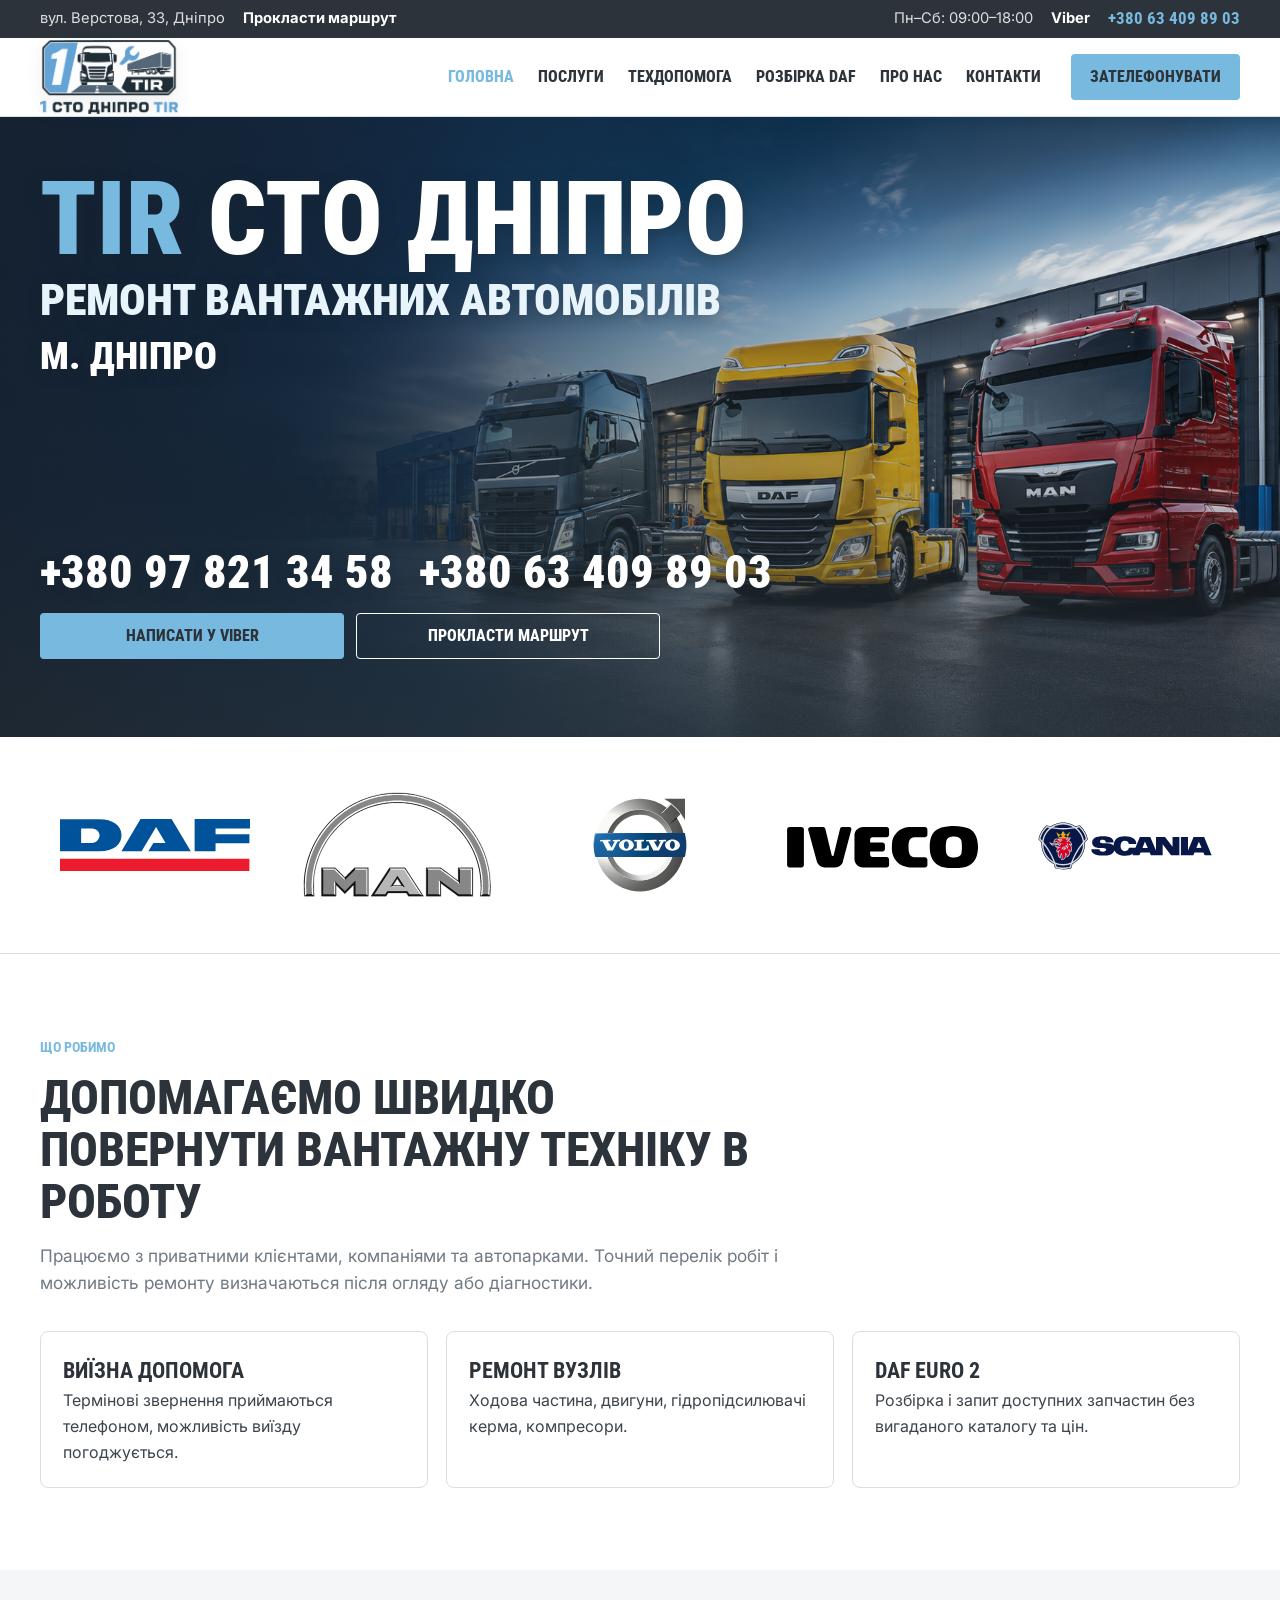
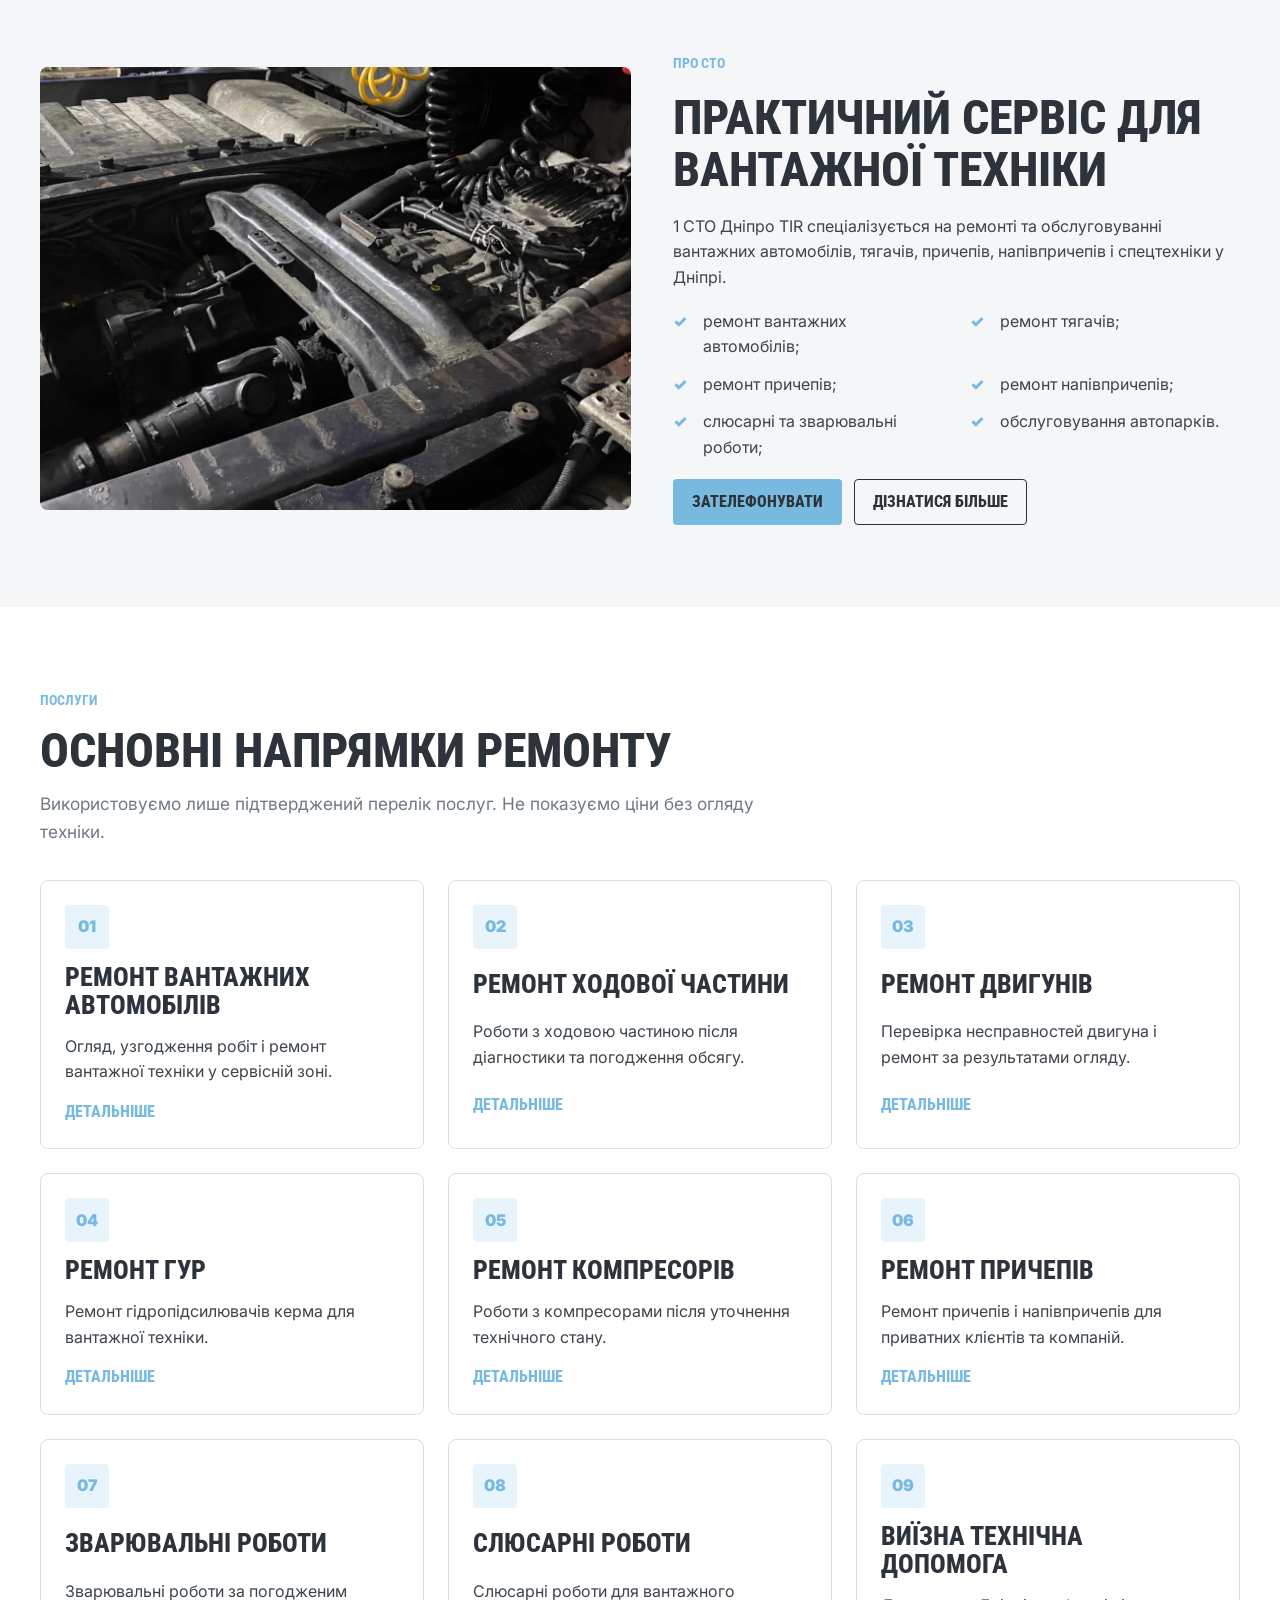
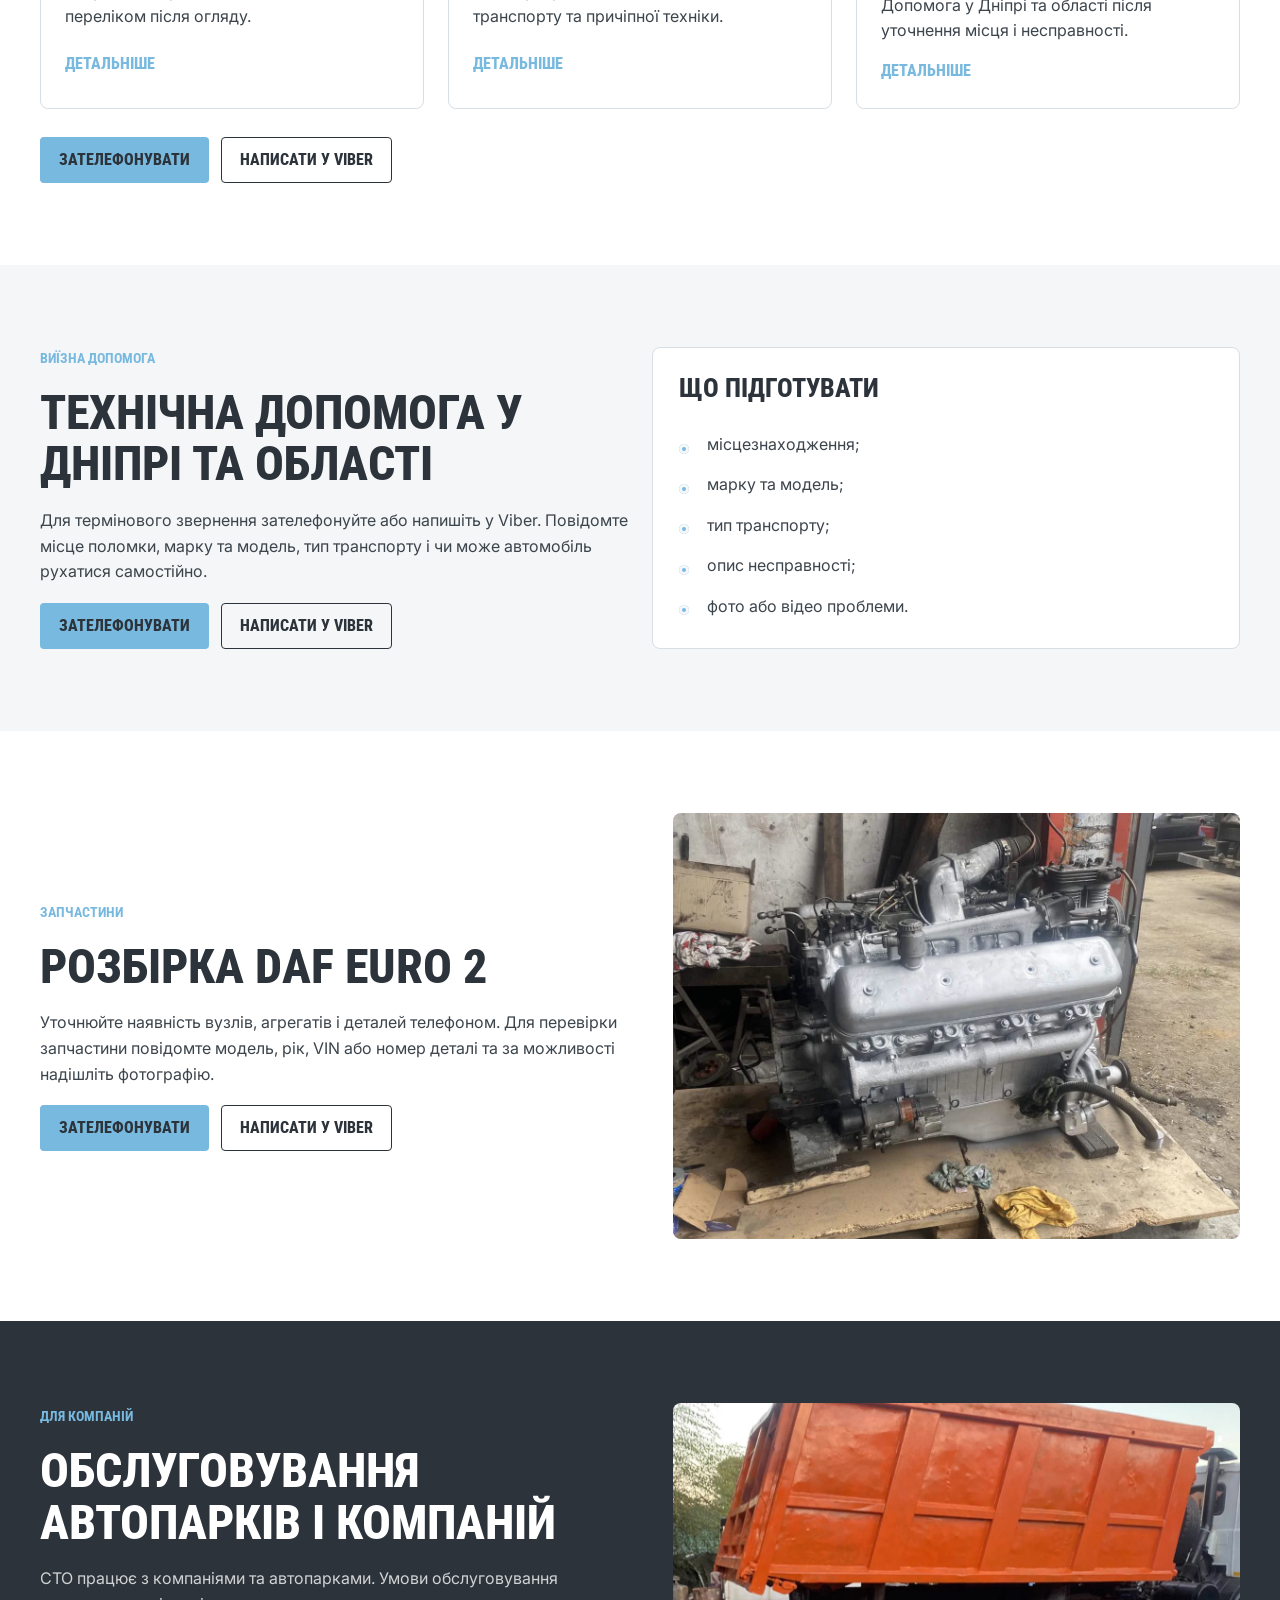
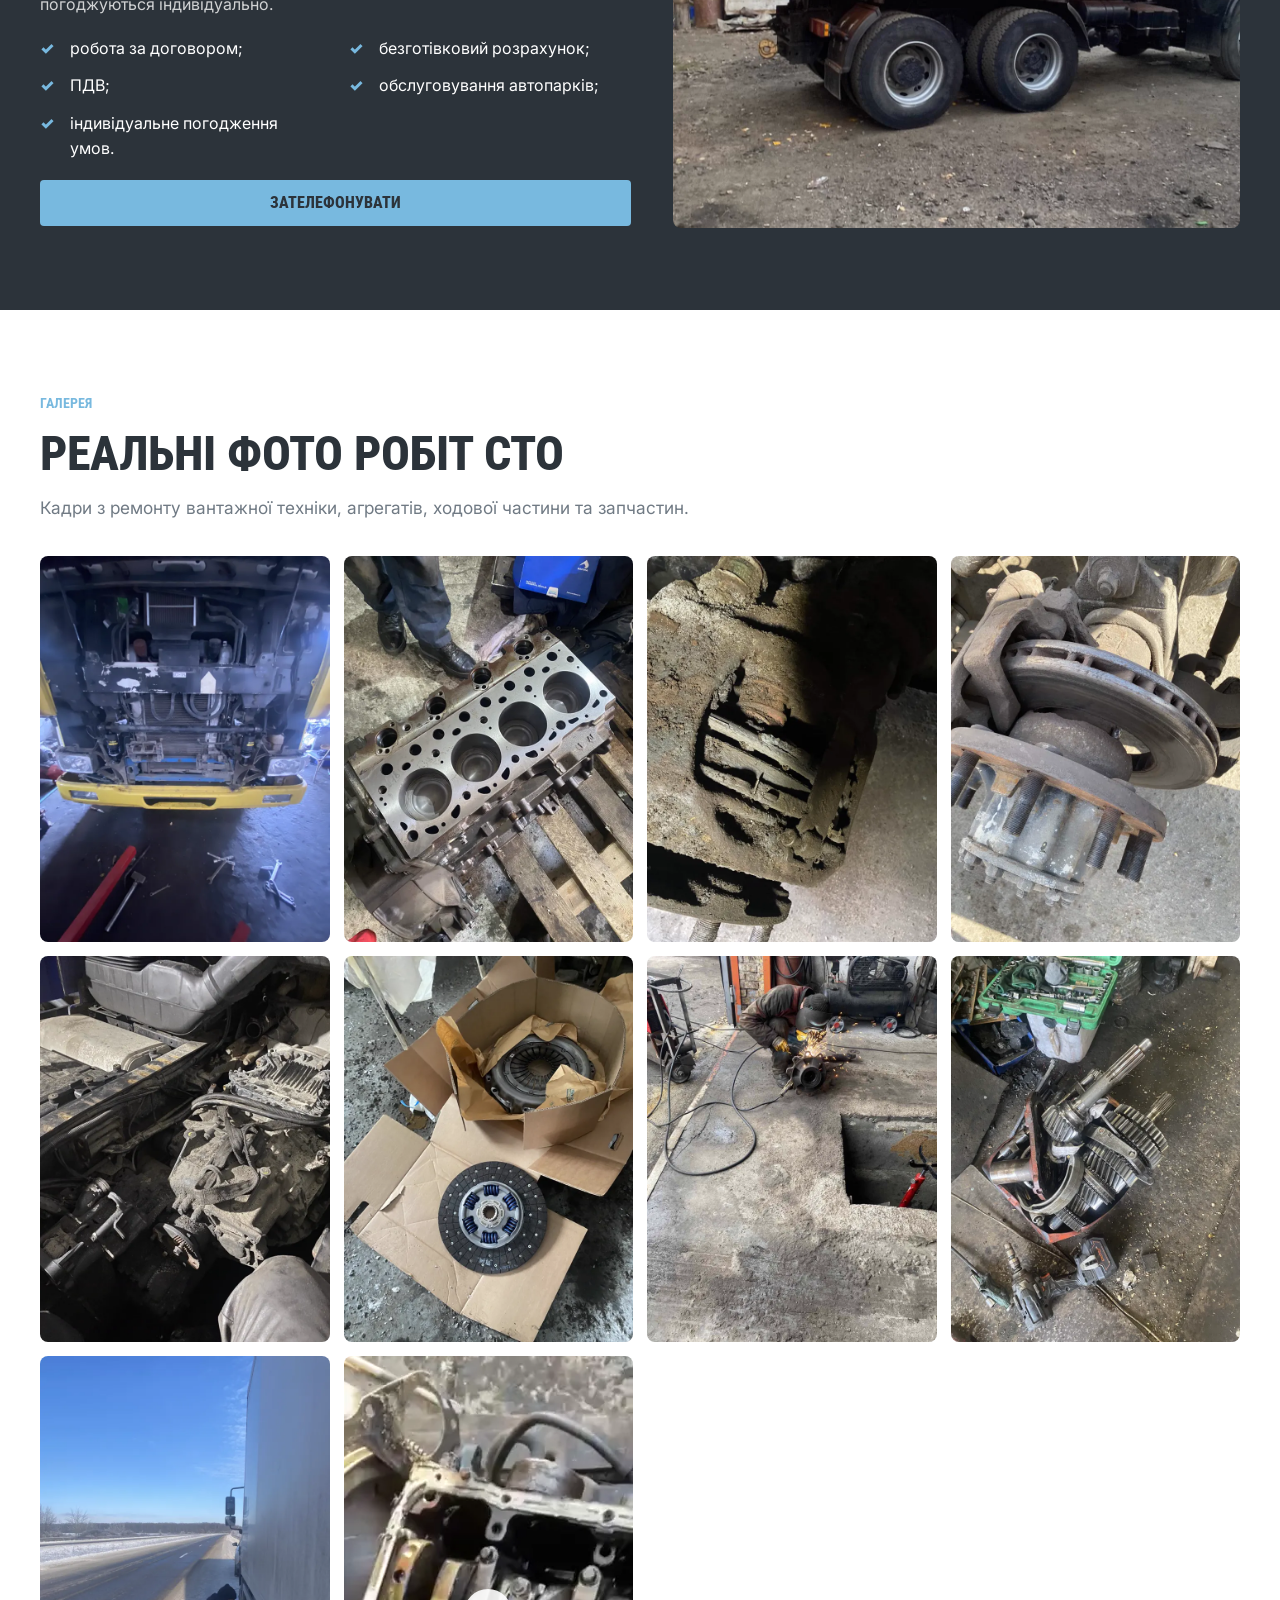
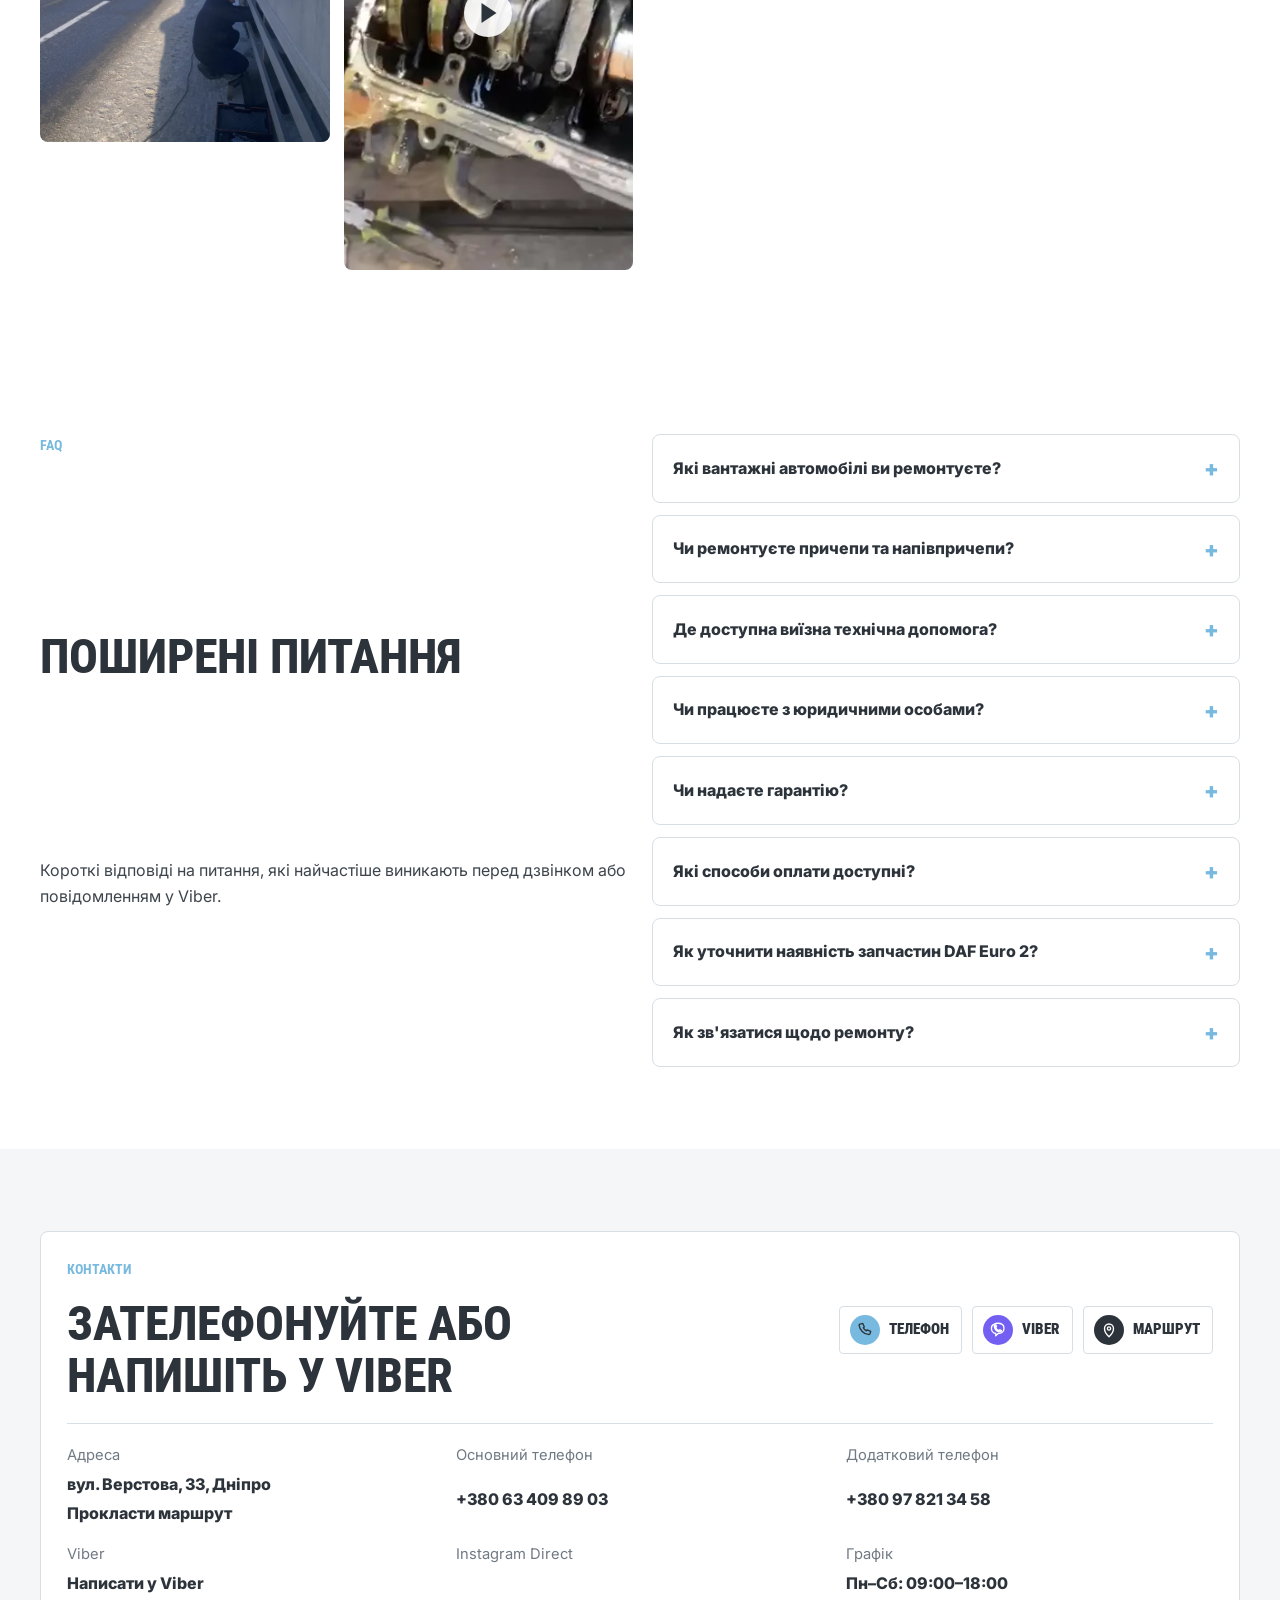
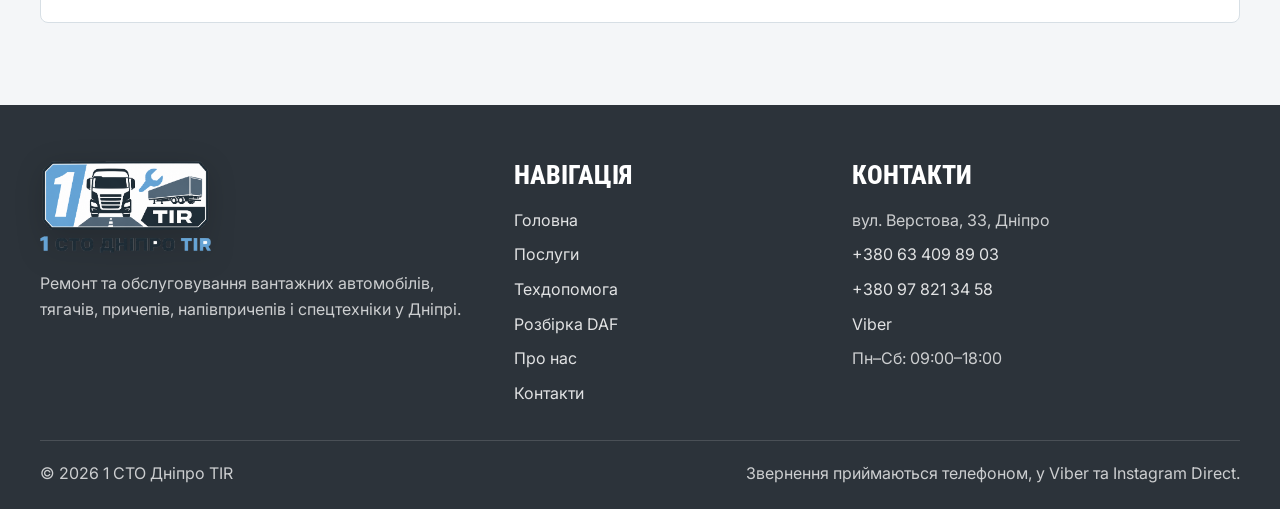
==== commit 0039e5d4: "Update: site redesign with new images, videos, and styling improvements" ====
--- a/index.html
+++ b/index.html
@@ -36,6 +36,7 @@
     "telephone": ["+380634098903", "+380978213458"],
     "openingHours": "Mo-Sa 09:00-18:00",
     "areaServed": ["Дніпро", "Дніпропетровська область"],
+    "logo": "assets/images/logo.png",
     "url": "index.html"
   }
   </script>
@@ -62,19 +63,14 @@
       <div class="topbar__group">
         <span data-config="schedule">Пн–Сб: 09:00–18:00</span>
         <a href="#" data-viber-link>Viber</a>
-        <span data-optional-instagram hidden><a href="#" data-instagram-link target="_blank" rel="noopener">Instagram</a></span>
+        <span data-optional-instagram hidden><a href="#" data-instagram-link target="_blank" rel="noopener">Instagram Direct</a></span>
         <a class="topbar__phone" href="tel:+380634098903" data-phone-primary>+380 63 409 89 03</a>
       </div>
     </div>
   </div>
   <header class="site-header" data-header>
     <div class="container site-header__inner">
-      <a class="logo" href="index.html" aria-label="1 СТО Дніпро TIR">
-        <span class="logo__mark" aria-hidden="true">
-          <svg width="28" height="28" viewBox="0 0 64 64" fill="none"><path d="M8 38h31V21H16c-4 0-8 4-8 8v9Z" fill="currentColor"/><path d="M39 30h10l7 8v8H39V30Z" fill="currentColor" opacity=".65"/><circle cx="20" cy="47" r="6" fill="#202124"/><circle cx="49" cy="47" r="6" fill="#202124"/></svg>
-        </span>
-        <span>1 СТО ДНІПРО TIR<small>вантажний автосервіс</small></span>
-      </a>
+      <a class="site-logo" href="index.html" aria-label="1 СТО Дніпро TIR - головна сторінка"><img class="site-logo__image" src="assets/images/logo.png" alt="1 СТО Дніпро TIR" width="1166" height="627"></a>
       <button class="menu-toggle" type="button" aria-label="Відкрити меню" aria-expanded="false" data-menu-toggle>
         <span class="menu-toggle__lines" aria-hidden="true"></span>
       </button>
@@ -108,7 +104,7 @@
           </div>
           <div class="hero__actions">
             <a class="btn btn--primary" href="#" data-viber-link aria-label="Написати у Viber">Написати у Viber</a>
-            <span data-optional-instagram hidden><a class="btn btn--ghost" href="#" data-instagram-link target="_blank" rel="noopener" aria-label="Написати в Instagram">Написати в Instagram</a></span>
+            <span data-optional-instagram hidden><a class="btn btn--ghost" href="#" data-instagram-link target="_blank" rel="noopener" aria-label="Написати у Instagram Direct">Написати у Instagram Direct</a></span>
             <a class="btn btn--ghost" href="#" data-map-link target="_blank" rel="noopener">Прокласти маршрут</a>
           </div>
         </div>
@@ -145,7 +141,7 @@
     <section class="section section--light">
       <div class="container media-block">
         <div class="media-block__image reveal">
-          <img src="assets/images/service-suspension.png" width="1536" height="1024" loading="lazy" alt="Огляд ходової частини вантажівки">
+          <img src="assets/images/real/full/truck-service-01.webp" width="1200" height="1600" loading="lazy" alt="Ремонт вантажівки у сервісній зоні">
         </div>
         <div class="stack reveal">
           <span class="section__eyebrow">Про СТО</span>
@@ -228,7 +224,7 @@
           </div>
         </div>
         <div class="media-block__image reveal">
-          <img src="assets/images/daf-parts.png" width="1536" height="1024" loading="lazy" alt="Вузли та деталі вантажної техніки на робочому столі">
+          <img src="assets/images/real/full/daf-parts-01.webp" width="1200" height="1600" loading="lazy" alt="Двигун та агрегати DAF для розбірки">
         </div>
       </div>
     </section>
@@ -249,7 +245,7 @@
           <a class="btn btn--primary" href="tel:+380634098903" data-phone-primary>Зателефонувати</a>
         </div>
         <div class="media-block__image reveal">
-          <img src="assets/images/trailer-service-yard.png" width="1536" height="1024" loading="lazy" alt="Напівпричіп на території вантажного автосервісу">
+          <img src="assets/images/real/full/truck-yard-01.webp" width="1200" height="1600" loading="lazy" alt="Вантажний автомобіль на території СТО">
         </div>
       </div>
     </section>
@@ -258,15 +254,20 @@
       <div class="container">
         <div class="section__head reveal">
           <span class="section__eyebrow">Галерея</span>
-          <h2>Тимчасові фото для демонстрації сайту</h2>
-          <p class="lead">Зображення підготовлені як реалістичні placeholders і легко замінюються на реальні фото СТО.</p>
+          <h2>Реальні фото робіт СТО</h2>
+          <p class="lead">Кадри з ремонту вантажної техніки, агрегатів, ходової частини та запчастин.</p>
         </div>
         <div class="gallery reveal">
-          <button class="gallery__button" type="button" data-lightbox-src="assets/images/hero-truck-service.png" data-lightbox-alt="Вантажівка у ремонтному боксі"><img src="assets/images/hero-truck-service.png" width="1774" height="887" loading="lazy" alt="Вантажівка у ремонтному боксі"></button>
-          <button class="gallery__button" type="button" data-lightbox-src="assets/images/service-suspension.png" data-lightbox-alt="Огляд ходової частини вантажівки"><img src="assets/images/service-suspension.png" width="1536" height="1024" loading="lazy" alt="Огляд ходової частини вантажівки"></button>
-          <button class="gallery__button" type="button" data-lightbox-src="assets/images/roadside-assistance.png" data-lightbox-alt="Виїзна технічна допомога біля вантажівки"><img src="assets/images/roadside-assistance.png" width="1693" height="929" loading="lazy" alt="Виїзна технічна допомога біля вантажівки"></button>
-          <button class="gallery__button" type="button" data-lightbox-src="assets/images/daf-parts.png" data-lightbox-alt="Запчастини та агрегати вантажної техніки"><img src="assets/images/daf-parts.png" width="1536" height="1024" loading="lazy" alt="Запчастини та агрегати вантажної техніки"></button>
-          <button class="gallery__button" type="button" data-lightbox-src="assets/images/trailer-service-yard.png" data-lightbox-alt="Напівпричіп на сервісі"><img src="assets/images/trailer-service-yard.png" width="1536" height="1024" loading="lazy" alt="Напівпричіп на сервісі"></button>
+          <button class="gallery__button" type="button" data-lightbox-src="assets/images/real/full/truck-service-02.webp" data-lightbox-alt="Вантажівка з відкритою передньою частиною на ремонті" aria-label="Відкрити фото ремонту вантажівки"><img src="assets/images/real/thumbs/truck-service-02.webp" width="700" height="934" loading="lazy" alt="Вантажівка з відкритою передньою частиною на ремонті"></button>
+          <button class="gallery__button" type="button" data-lightbox-src="assets/images/real/full/truck-engine-repair-01.webp" data-lightbox-alt="Ремонт блока двигуна вантажного автомобіля" aria-label="Відкрити фото ремонту двигуна"><img src="assets/images/real/thumbs/truck-engine-repair-01.webp" width="700" height="934" loading="lazy" alt="Ремонт блока двигуна вантажного автомобіля"></button>
+          <button class="gallery__button" type="button" data-lightbox-src="assets/images/real/full/truck-brake-repair-01.webp" data-lightbox-alt="Гальмівний супорт вантажного автомобіля" aria-label="Відкрити фото гальмівного вузла"><img src="assets/images/real/thumbs/truck-brake-repair-01.webp" width="700" height="934" loading="lazy" alt="Гальмівний супорт вантажного автомобіля"></button>
+          <button class="gallery__button" type="button" data-lightbox-src="assets/images/real/full/truck-suspension-repair-01.webp" data-lightbox-alt="Гальмівний диск і маточина вантажного автомобіля" aria-label="Відкрити фото ремонту ходової частини"><img src="assets/images/real/thumbs/truck-suspension-repair-01.webp" width="700" height="934" loading="lazy" alt="Гальмівний диск і маточина вантажного автомобіля"></button>
+          <button class="gallery__button" type="button" data-lightbox-src="assets/images/real/full/truck-transmission-repair-01.webp" data-lightbox-alt="Коробка передач вантажного автомобіля під час ремонту" aria-label="Відкрити фото ремонту трансмісії"><img src="assets/images/real/thumbs/truck-transmission-repair-01.webp" width="700" height="934" loading="lazy" alt="Коробка передач вантажного автомобіля під час ремонту"></button>
+          <button class="gallery__button" type="button" data-lightbox-src="assets/images/real/full/truck-clutch-parts-01.webp" data-lightbox-alt="Нові деталі зчеплення вантажного автомобіля" aria-label="Відкрити фото деталей зчеплення"><img src="assets/images/real/thumbs/truck-clutch-parts-01.webp" width="700" height="934" loading="lazy" alt="Нові деталі зчеплення вантажного автомобіля"></button>
+          <button class="gallery__button" type="button" data-lightbox-src="assets/images/real/full/truck-welding-repair-01.webp" data-lightbox-alt="Зварювальні роботи під час ремонту вантажної техніки" aria-label="Відкрити фото зварювальних робіт"><img src="assets/images/real/thumbs/truck-welding-repair-01.webp" width="700" height="934" loading="lazy" alt="Зварювальні роботи під час ремонту вантажної техніки"></button>
+          <button class="gallery__button" type="button" data-lightbox-src="assets/images/real/full/truck-spare-parts-02.webp" data-lightbox-alt="Агрегати та запчастини вантажної техніки" aria-label="Відкрити фото запчастин"><img src="assets/images/real/thumbs/truck-spare-parts-02.webp" width="700" height="934" loading="lazy" alt="Агрегати та запчастини вантажної техніки"></button>
+          <button class="gallery__button" type="button" data-lightbox-src="assets/images/real/full/roadside-support-01.webp" data-lightbox-alt="Вантажівка на дорозі під час виїзної технічної допомоги" aria-label="Відкрити фото виїзної технічної допомоги"><img src="assets/images/real/thumbs/roadside-support-01.webp" width="700" height="934" loading="lazy" alt="Вантажівка на дорозі під час виїзної технічної допомоги"></button>
+          <button class="gallery__button gallery__button--tall gallery__button--video" type="button" data-lightbox-type="video" data-lightbox-src="assets/videos/real/truck-engine-repair-video-01.mp4" data-lightbox-alt="Відео ремонту двигуна вантажного автомобіля" aria-label="Відкрити відео ремонту двигуна"><img src="assets/images/real/thumbs/truck-engine-repair-video-01.webp" width="320" height="568" loading="lazy" alt="Відео ремонту двигуна вантажного автомобіля"><span class="gallery__play" aria-hidden="true"></span></button>
         </div>
       </div>
     </section>
@@ -292,28 +293,40 @@
     </section>
 
     <section class="section section--light" id="contacts">
-      <div class="container grid grid--2">
-        <div class="stack reveal">
-          <span class="section__eyebrow">Контакти</span>
-          <h2>Зателефонуйте або напишіть у Viber</h2>
-          <div class="contacts-panel">
+      <div class="container">
+        <div class="contacts-panel contacts-panel--compact reveal">
+          <div class="contacts-panel__main">
+            <div class="stack">
+              <span class="section__eyebrow">Контакти</span>
+              <h2>Зателефонуйте або напишіть у Viber</h2>
+            </div>
+            <div class="contact-actions" role="group" aria-label="Швидкі дії">
+              <a class="contact-action contact-action--phone" href="tel:+380634098903" data-phone-primary>
+                <span class="contact-action__icon" aria-hidden="true"><svg viewBox="0 0 24 24" focusable="false"><path d="M6.7 3.8 9 3.2l2.1 4.8-1.4 1c.9 1.8 2.3 3.2 4.1 4.1l1-1.4 4.8 2.1-.6 2.3c-.3 1.2-1.4 2-2.6 1.8C10.3 17.2 5 11.9 4.2 5.8 4 4.6 4.8 4.1 6.7 3.8Z"/></svg></span>
+                <span>Телефон</span>
+              </a>
+              <a class="contact-action contact-action--viber" href="#" data-viber-link>
+                <span class="contact-action__icon" aria-hidden="true"><svg viewBox="0 0 24 24" focusable="false"><path d="M6.4 4.4C7.9 3.5 9.8 3 12 3s4.1.5 5.6 1.4C19.2 5.4 20 7 20 9.5c0 2.7-.9 4.6-2.7 5.8-1.3.9-3 1.3-5.1 1.4l-3.2 3v-3.2c-1.3-.2-2.4-.6-3.2-1.2C4 14.1 3.2 12.2 3.2 9.5c0-2.5.8-4.1 3.2-5.1Z"/><path d="M8.7 7.4c.4 2.8 2.1 4.7 4.9 5.4l1-1.1 2.1 1c-.3 1.3-1.4 2.1-2.9 1.8-3.4-.7-5.8-3.1-6.6-6.5-.3-1.5.5-2.6 1.8-2.9l1 2.1-1.3 1.2Z"/></svg></span>
+                <span>Viber</span>
+              </a>
+              <a class="contact-action contact-action--instagram" href="#" data-instagram-link data-optional-instagram hidden target="_blank" rel="noopener">
+                <span class="contact-action__icon" aria-hidden="true"><svg viewBox="0 0 24 24" focusable="false"><rect x="4" y="4" width="16" height="16" rx="4"/><circle cx="12" cy="12" r="3.25"/><circle cx="16.7" cy="7.3" r="1"/></svg></span>
+                <span>Instagram</span>
+              </a>
+              <a class="contact-action contact-action--map" href="#" data-map-link target="_blank" rel="noopener">
+                <span class="contact-action__icon" aria-hidden="true"><svg viewBox="0 0 24 24" focusable="false"><path d="M12 21s6-5.4 6-11a6 6 0 0 0-12 0c0 5.6 6 11 6 11Z"/><circle cx="12" cy="10" r="2.2"/></svg></span>
+                <span>Маршрут</span>
+              </a>
+            </div>
+          </div>
+          <div class="contacts-panel__details">
             <div class="contact-line"><span>Адреса</span><strong data-config="address">вул. Верстова, 33, Дніпро</strong><a href="#" data-map-link target="_blank" rel="noopener">Прокласти маршрут</a></div>
             <div class="contact-line"><span>Основний телефон</span><a href="tel:+380634098903" data-phone-primary>+380 63 409 89 03</a></div>
             <div class="contact-line"><span>Додатковий телефон</span><a href="tel:+380978213458" data-phone-secondary>+380 97 821 34 58</a></div>
             <div class="contact-line"><span>Viber</span><a href="#" data-viber-link>Написати у Viber</a></div>
-            <div class="contact-line" data-optional-instagram hidden><span>Instagram Direct</span><a href="#" data-instagram-link target="_blank" rel="noopener">Написати в Instagram</a></div>
+            <div class="contact-line" data-optional-instagram hidden><span>Instagram Direct</span><a href="#" data-instagram-link target="_blank" rel="noopener">Написати у Instagram Direct</a></div>
             <div class="contact-line"><span>Графік</span><strong data-config="schedule">Пн–Сб: 09:00–18:00</strong></div>
           </div>
-        </div>
-        <div class="contacts-panel reveal">
-          <h3>Швидкі дії</h3>
-          <div class="cta-row">
-            <a class="btn btn--primary" href="tel:+380634098903" data-phone-primary>Зателефонувати</a>
-            <a class="btn btn--primary" href="#" data-viber-link>Написати у Viber</a>
-            <span data-optional-instagram hidden><a class="btn btn--ghost" href="#" data-instagram-link target="_blank" rel="noopener">Написати в Instagram</a></span>
-            <a class="btn btn--ghost" href="#" data-map-link target="_blank" rel="noopener">Прокласти маршрут</a>
-          </div>
-          <p>Канали звернення: телефон, Viber та Instagram Direct після додавання URL у конфігурацію. Форми на сайті не використовуються.</p>
         </div>
       </div>
     </section>
@@ -323,12 +336,12 @@
     <div class="container">
       <div class="site-footer__grid">
         <div class="stack">
-          <a class="logo" href="index.html"><span class="logo__mark" aria-hidden="true">TIR</span><span>1 СТО ДНІПРО TIR<small>вантажний автосервіс</small></span></a>
+          <a class="footer-logo" href="index.html" aria-label="1 СТО Дніпро TIR - головна сторінка"><img class="footer-logo__image" src="assets/images/logo.png" alt="1 СТО Дніпро TIR" width="1166" height="627" loading="lazy"></a>
           <p>Ремонт та обслуговування вантажних автомобілів, тягачів, причепів, напівпричепів і спецтехніки у Дніпрі.</p>
         </div>
         <div class="stack"><h3>Навігація</h3><ul class="footer-list"><li><a href="index.html">Головна</a></li><li><a href="poslugy.html">Послуги</a></li><li><a href="vyizdna-tehdopomoga.html">Техдопомога</a></li><li><a href="rozbirka-daf.html">Розбірка DAF</a></li><li><a href="pro-nas.html">Про нас</a></li><li><a href="kontakty.html">Контакти</a></li></ul></div>
-        <div class="stack"><h3>Послуги</h3><ul class="footer-list"><li>Ремонт вантажівок</li><li>Ремонт тягачів</li><li>Ремонт причепів</li><li>Ремонт ходової</li><li>DAF Euro 2</li></ul></div>
-        <div class="stack"><h3>Контакти</h3><ul class="footer-list"><li data-config="address">вул. Верстова, 33, Дніпро</li><li><a href="tel:+380634098903" data-phone-primary>+380 63 409 89 03</a></li><li><a href="tel:+380978213458" data-phone-secondary>+380 97 821 34 58</a></li><li><a href="#" data-viber-link>Viber</a></li><li data-optional-instagram hidden><a href="#" data-instagram-link target="_blank" rel="noopener">Instagram</a></li><li data-config="schedule">Пн–Сб: 09:00–18:00</li></ul></div>
+        
+        <div class="stack"><h3>Контакти</h3><ul class="footer-list"><li data-config="address">вул. Верстова, 33, Дніпро</li><li><a href="tel:+380634098903" data-phone-primary>+380 63 409 89 03</a></li><li><a href="tel:+380978213458" data-phone-secondary>+380 97 821 34 58</a></li><li><a href="#" data-viber-link>Viber</a></li><li data-optional-instagram hidden><a href="#" data-instagram-link target="_blank" rel="noopener">Instagram Direct</a></li><li data-config="schedule">Пн–Сб: 09:00–18:00</li></ul></div>
       </div>
       <div class="site-footer__bottom">
         <span>© <span data-current-year></span> 1 СТО Дніпро TIR</span>
@@ -338,9 +351,9 @@
   </footer>
 
   <nav class="mobile-actions" aria-label="Швидкі дії">
-    <a href="tel:+380634098903" data-phone-primary>Дзвінок</a>
-    <a href="#" data-viber-link>Viber</a>
-    <a href="#" data-instagram-link data-optional-instagram hidden target="_blank" rel="noopener">Instagram</a>
+    <a href="tel:+380634098903" data-phone-primary><span class="mobile-actions__icon" aria-hidden="true"><svg viewBox="0 0 24 24" focusable="false"><path d="M6.7 3.8 9 3.2l2.1 4.8-1.4 1c.9 1.8 2.3 3.2 4.1 4.1l1-1.4 4.8 2.1-.6 2.3c-.3 1.2-1.4 2-2.6 1.8C10.3 17.2 5 11.9 4.2 5.8 4 4.6 4.8 4.1 6.7 3.8Z"/></svg></span><span>Дзвінок</span></a>
+    <a href="#" data-viber-link><span class="mobile-actions__icon" aria-hidden="true"><svg viewBox="0 0 24 24" focusable="false"><path d="M6.4 4.4C7.9 3.5 9.8 3 12 3s4.1.5 5.6 1.4C19.2 5.4 20 7 20 9.5c0 2.7-.9 4.6-2.7 5.8-1.3.9-3 1.3-5.1 1.4l-3.2 3v-3.2c-1.3-.2-2.4-.6-3.2-1.2C4 14.1 3.2 12.2 3.2 9.5c0-2.5.8-4.1 3.2-5.1Z"/><path d="M8.7 7.4c.4 2.8 2.1 4.7 4.9 5.4l1-1.1 2.1 1c-.3 1.3-1.4 2.1-2.9 1.8-3.4-.7-5.8-3.1-6.6-6.5-.3-1.5.5-2.6 1.8-2.9l1 2.1-1.3 1.2Z"/></svg></span><span>Viber</span></a>
+    <a href="#" data-instagram-link data-optional-instagram hidden target="_blank" rel="noopener"><span class="mobile-actions__icon" aria-hidden="true"><svg viewBox="0 0 24 24" focusable="false"><rect x="4" y="4" width="16" height="16" rx="4"/><circle cx="12" cy="12" r="3.25"/><circle cx="16.7" cy="7.3" r="1"/></svg></span><span>Instagram</span></a>
   </nav>
   <button class="top-link" type="button" data-scroll-top aria-label="Повернутися нагору">↑</button>
 </body>
--- a/assets/css/components.css
+++ b/assets/css/components.css
@@ -38,6 +38,17 @@
   color: var(--color-dark);
 }
 
+.btn--viber {
+  border-color: #7360f2;
+  background: #7360f2;
+  color: var(--color-white);
+}
+
+.btn--viber:hover {
+  border-color: #5d4bd8;
+  background: #5d4bd8;
+}
+
 .section--dark .btn--ghost,
 .hero .btn--ghost {
   color: var(--color-white);
@@ -96,38 +107,24 @@
   min-height: var(--header-height);
 }
 
-.logo {
+.site-logo {
   display: inline-flex;
   align-items: center;
-  gap: 10px;
-  color: var(--color-dark);
-  font-family: var(--font-heading);
-  font-size: 1.18rem;
-  font-weight: 900;
-  line-height: 1.05;
-  text-transform: uppercase;
-  white-space: nowrap;
-}
-
-.logo__mark {
-  display: grid;
-  place-items: center;
   flex: 0 0 auto;
-  width: 42px;
-  height: 42px;
-  border-radius: var(--radius-sm);
-  background: var(--color-primary);
-  color: var(--color-dark);
-}
-
-.logo small {
+}
+
+.site-logo__image {
   display: block;
-  color: var(--color-muted);
-  font-family: var(--font-body);
-  font-size: 0.72rem;
-  font-weight: 700;
-  line-height: 1.2;
-  text-transform: none;
+  width: auto;
+  height: clamp(68px, 5.8vw, 92px);
+  max-width: 230px;
+  object-fit: contain;
+  filter: drop-shadow(0 4px 8px rgba(30, 39, 47, 0.08));
+  transition: height 180ms ease;
+}
+
+.site-header.is-scrolled .site-logo__image {
+  height: clamp(60px, 5vw, 78px);
 }
 
 .site-nav {
@@ -421,8 +418,8 @@
 
 .gallery {
   display: grid;
-  grid-template-columns: repeat(3, minmax(0, 1fr));
-  gap: 18px;
+  grid-template-columns: repeat(4, minmax(0, 1fr));
+  gap: 14px;
 }
 
 .gallery__button {
@@ -431,18 +428,69 @@
   padding: 0;
   border: 0;
   border-radius: var(--radius-md);
-  background: var(--color-dark);
-}
-
-.gallery__button img {
+  aspect-ratio: 3 / 4;
+  background: var(--color-surface);
+  cursor: pointer;
+}
+
+.gallery__button img,
+.gallery__button video {
+  display: block;
   width: 100%;
+  height: 100%;
+  object-fit: cover;
+  transition: transform 220ms ease, opacity 220ms ease;
+}
+
+.gallery__button:hover img,
+.gallery__button:hover video {
+  transform: scale(1.025);
+}
+
+.gallery__button::after {
+  content: "";
+  position: absolute;
+  inset: 0;
+  background: rgba(44, 51, 58, 0);
+  transition: background 220ms ease;
+  pointer-events: none;
+}
+
+.gallery__button:hover::after {
+  background: rgba(44, 51, 58, 0.12);
+}
+
+.gallery__button--wide {
   aspect-ratio: 4 / 3;
-  object-fit: cover;
-  transition: transform 180ms ease;
-}
-
-.gallery__button:hover img {
-  transform: scale(1.03);
+}
+
+.gallery__button--tall {
+  aspect-ratio: 9 / 16;
+}
+
+.gallery__play {
+  position: absolute;
+  inset: 50% auto auto 50%;
+  z-index: 1;
+  width: 48px;
+  height: 48px;
+  border-radius: 50%;
+  background: rgba(255, 255, 255, 0.9);
+  transform: translate(-50%, -50%);
+  pointer-events: none;
+}
+
+.gallery__play::before {
+  content: "";
+  position: absolute;
+  top: 50%;
+  left: 52%;
+  width: 0;
+  height: 0;
+  border-top: 10px solid transparent;
+  border-bottom: 10px solid transparent;
+  border-left: 15px solid var(--color-dark);
+  transform: translate(-50%, -50%);
 }
 
 .lightbox {
@@ -460,10 +508,14 @@
   display: flex;
 }
 
-.lightbox img {
+.lightbox img,
+.lightbox video {
+  max-width: min(94vw, 1280px);
   max-height: 82vh;
   width: auto;
+  height: auto;
   border-radius: var(--radius-sm);
+  object-fit: contain;
 }
 
 .lightbox__button {
@@ -558,6 +610,102 @@
   background: var(--color-white);
 }
 
+.contacts-panel--compact {
+  gap: 22px;
+}
+
+.contacts-panel__main {
+  display: grid;
+  grid-template-columns: minmax(0, 1fr) auto;
+  gap: 22px;
+  align-items: center;
+}
+
+.contacts-panel__main h2 {
+  max-width: 620px;
+}
+
+.contacts-panel__details {
+  display: grid;
+  grid-template-columns: repeat(3, minmax(0, 1fr));
+  gap: 16px 22px;
+  padding-top: 20px;
+  border-top: 1px solid var(--color-border);
+}
+
+.contact-actions {
+  display: flex;
+  flex-wrap: wrap;
+  justify-content: flex-end;
+  gap: 10px;
+}
+
+.contact-action {
+  display: inline-flex;
+  align-items: center;
+  gap: 9px;
+  min-height: 44px;
+  padding: 8px 12px 8px 10px;
+  border: 1px solid var(--color-border);
+  border-radius: var(--radius-sm);
+  background: var(--color-white);
+  color: var(--color-dark);
+  font-family: var(--font-heading);
+  font-size: 0.94rem;
+  font-weight: 900;
+  line-height: 1;
+  text-transform: uppercase;
+  transition: border-color 160ms ease, box-shadow 160ms ease, transform 160ms ease;
+}
+
+.contact-action:hover {
+  border-color: var(--color-primary);
+  box-shadow: 0 8px 18px rgba(44, 51, 58, 0.1);
+  transform: translateY(-1px);
+}
+
+.contact-action__icon {
+  display: grid;
+  place-items: center;
+  flex: 0 0 auto;
+  width: 30px;
+  height: 30px;
+  border-radius: 50%;
+  background: var(--color-primary);
+  color: var(--color-dark);
+}
+
+.contact-action__icon svg,
+.mobile-actions__icon svg {
+  display: block;
+  width: 18px;
+  height: 18px;
+  fill: none;
+  stroke: currentColor;
+  stroke-linecap: round;
+  stroke-linejoin: round;
+  stroke-width: 1.8;
+}
+
+.contact-action--viber .contact-action__icon {
+  background: #7360f2;
+  color: var(--color-white);
+}
+
+.contact-action--instagram .contact-action__icon {
+  background: linear-gradient(135deg, #f58529 0%, #dd2a7b 48%, #8134af 100%);
+  color: var(--color-white);
+}
+
+.contact-action--map .contact-action__icon {
+  background: var(--color-dark);
+  color: var(--color-white);
+}
+
+.contact-action[hidden] {
+  display: none;
+}
+
 .contact-card-grid {
   display: grid;
   grid-template-columns: repeat(3, minmax(0, 1fr));
@@ -632,16 +780,16 @@
 
 .page-hero {
   padding: 64px 0;
-  background: linear-gradient(135deg, rgba(32, 33, 36, 0.94), rgba(32, 33, 36, 0.74)), url("../images/trailer-service-yard.png") center / cover;
+  background: linear-gradient(135deg, var(--color-black), var(--color-dark-soft));
   color: var(--color-white);
 }
 
 .page-hero--roadside {
-  background-image: linear-gradient(135deg, rgba(32, 33, 36, 0.94), rgba(32, 33, 36, 0.68)), url("../images/roadside-assistance.png");
+  background: linear-gradient(135deg, var(--color-black), var(--color-dark-soft));
 }
 
 .page-hero--daf {
-  background-image: linear-gradient(135deg, rgba(32, 33, 36, 0.94), rgba(32, 33, 36, 0.7)), url("../images/daf-parts.png");
+  background: linear-gradient(135deg, var(--color-black), var(--color-dark-soft));
 }
 
 .page-hero h1,
@@ -657,14 +805,34 @@
 
 .site-footer__grid {
   display: grid;
-  grid-template-columns: 1.2fr 0.7fr 0.9fr 1fr;
+  grid-template-columns: minmax(0, 1.15fr) minmax(160px, 0.8fr) minmax(220px, 1fr);
   gap: 28px;
+  align-items: start;
+}
+
+.site-footer .stack {
+  align-content: start;
 }
 
 .site-footer h2,
-.site-footer h3,
-.site-footer .logo {
-  color: var(--color-white);
+.site-footer h3 {
+  color: var(--color-white);
+}
+
+.footer-logo {
+  display: inline-flex;
+  align-items: center;
+  justify-self: start;
+  width: fit-content;
+}
+
+.footer-logo__image {
+  display: block;
+  width: auto;
+  height: 92px;
+  max-width: 230px;
+  object-fit: contain;
+  filter: drop-shadow(0 6px 14px rgba(0, 0, 0, 0.16));
 }
 
 .site-footer a {
@@ -679,6 +847,10 @@
   display: grid;
   gap: 9px;
   list-style: none;
+}
+
+.footer-list li {
+  min-height: 1.5em;
 }
 
 .site-footer__bottom {
@@ -710,13 +882,26 @@
 
 .mobile-actions a {
   display: inline-flex;
+  flex-direction: column;
   align-items: center;
   justify-content: center;
-  min-height: 46px;
+  gap: 4px;
+  min-height: 56px;
   color: var(--color-white);
   font-family: var(--font-heading);
+  font-size: 0.75rem;
   font-weight: 900;
+  line-height: 1;
   text-transform: uppercase;
+}
+
+.mobile-actions__icon {
+  display: grid;
+  place-items: center;
+  width: 22px;
+  height: 22px;
+  border-radius: 50%;
+  background: rgba(255, 255, 255, 0.1);
 }
 
 .hero--poster {
@@ -836,3 +1021,18 @@
 .mobile-actions a:first-child {
   color: var(--color-primary);
 }
+
+.mobile-actions a:first-child .mobile-actions__icon {
+  background: var(--color-primary);
+  color: var(--color-dark);
+}
+
+.mobile-actions a:nth-child(2) .mobile-actions__icon {
+  background: #7360f2;
+  color: var(--color-white);
+}
+
+.mobile-actions a:nth-child(3) .mobile-actions__icon {
+  background: linear-gradient(135deg, #f58529 0%, #dd2a7b 48%, #8134af 100%);
+  color: var(--color-white);
+}
--- a/assets/css/responsive.css
+++ b/assets/css/responsive.css
@@ -8,12 +8,15 @@
   }
 
   .grid--3,
-  .gallery,
   .steps,
   .contact-card-grid {
     grid-template-columns: repeat(2, minmax(0, 1fr));
   }
 
+  .gallery {
+    grid-template-columns: repeat(3, minmax(0, 1fr));
+  }
+
   .site-footer__grid {
     grid-template-columns: 1fr 1fr;
   }
@@ -26,6 +29,15 @@
 
   .site-header__inner {
     min-height: 70px;
+  }
+
+  .site-logo__image {
+    height: 76px;
+    max-width: 178px;
+  }
+
+  .site-header.is-scrolled .site-logo__image {
+    height: 66px;
   }
 
   .menu-toggle {
@@ -129,6 +141,18 @@
     grid-template-columns: 1fr;
   }
 
+  .contacts-panel__main {
+    grid-template-columns: 1fr;
+  }
+
+  .contact-actions {
+    justify-content: flex-start;
+  }
+
+  .contacts-panel__details {
+    grid-template-columns: repeat(2, minmax(0, 1fr));
+  }
+
   .stats-row {
     grid-template-columns: 1fr;
   }
@@ -157,13 +181,22 @@
     display: none;
   }
 
-  .logo {
-    font-size: 0.98rem;
-  }
-
-  .logo__mark {
-    width: 38px;
-    height: 38px;
+  .site-header__inner {
+    gap: 12px;
+  }
+
+  .site-logo__image {
+    height: 60px;
+    max-width: 132px;
+  }
+
+  .site-header.is-scrolled .site-logo__image {
+    height: 56px;
+  }
+
+  .footer-logo__image {
+    height: 74px;
+    max-width: 168px;
   }
 
   .hero {
@@ -228,8 +261,24 @@
     width: 100%;
   }
 
+  .gallery {
+    grid-template-columns: repeat(2, minmax(0, 1fr));
+  }
+
+  .contact-actions {
+    display: grid;
+    grid-template-columns: repeat(2, minmax(0, 1fr));
+  }
+
+  .contact-action {
+    justify-content: center;
+  }
+
+  .contacts-panel__details {
+    grid-template-columns: 1fr;
+  }
+
   .grid--3,
-  .gallery,
   .steps,
   .check-list,
   .contact-card-grid {
@@ -289,6 +338,18 @@
     flex-direction: column;
   }
 
+  .mobile-actions {
+    display: grid;
+  }
+
+  body {
+    padding-bottom: calc(72px + env(safe-area-inset-bottom));
+  }
+
+  .top-link {
+    bottom: 86px;
+  }
+
   .lightbox {
     padding: 12px;
   }
@@ -298,3 +359,9 @@
     height: 44px;
   }
 }
+
+@media (max-width: 360px) {
+  .gallery {
+    grid-template-columns: 1fr;
+  }
+}
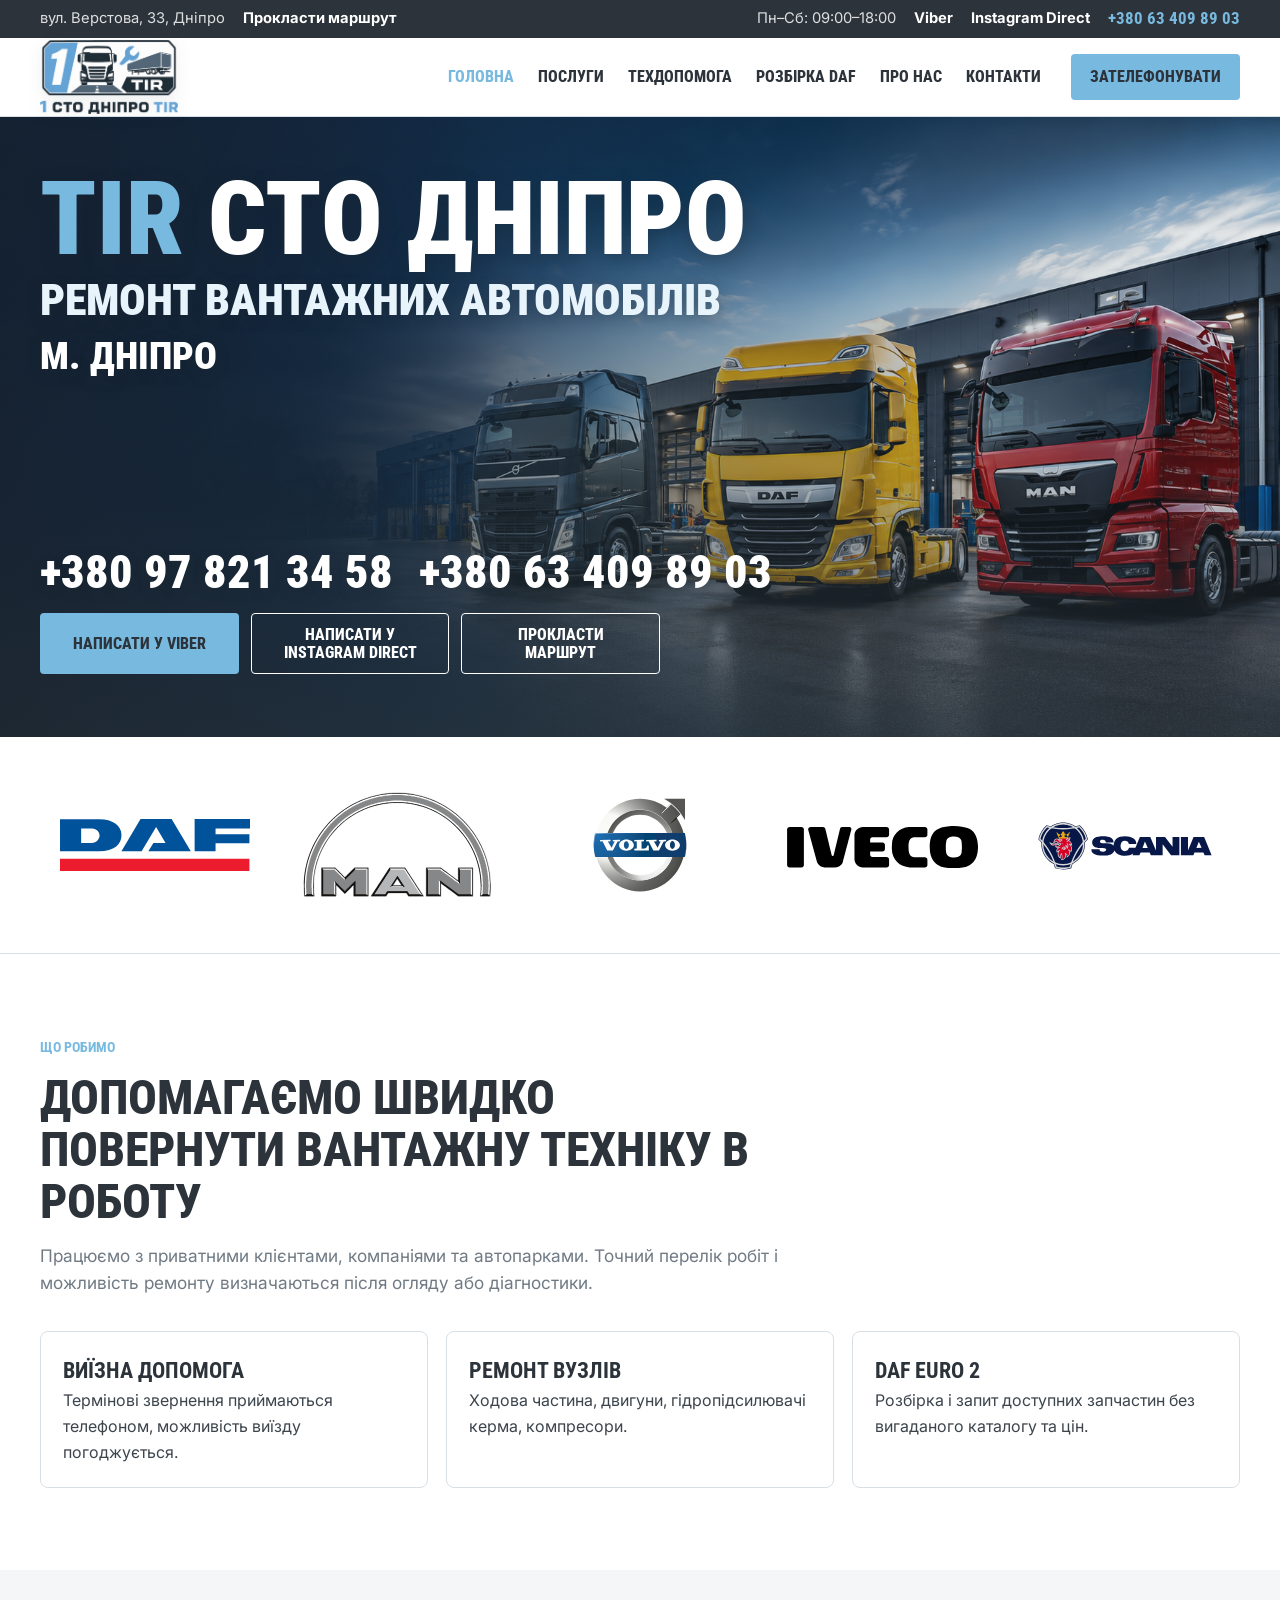
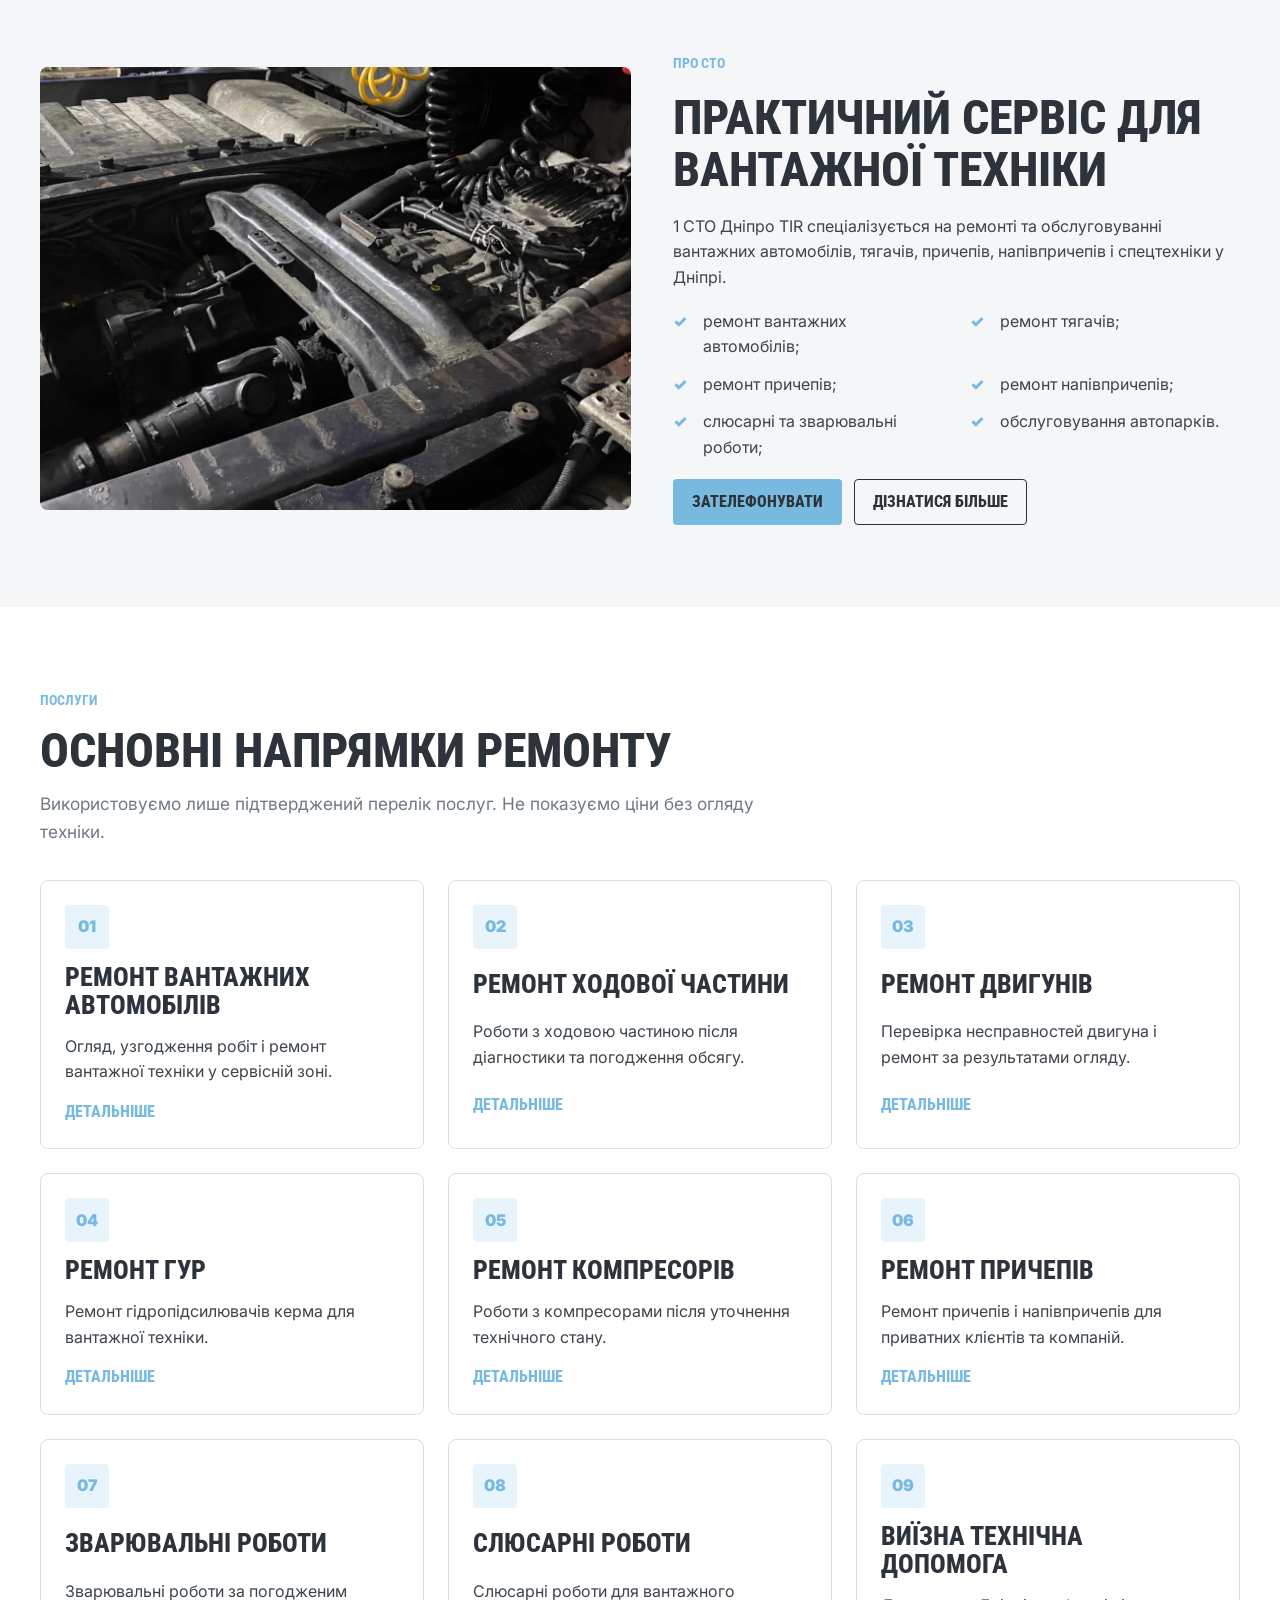
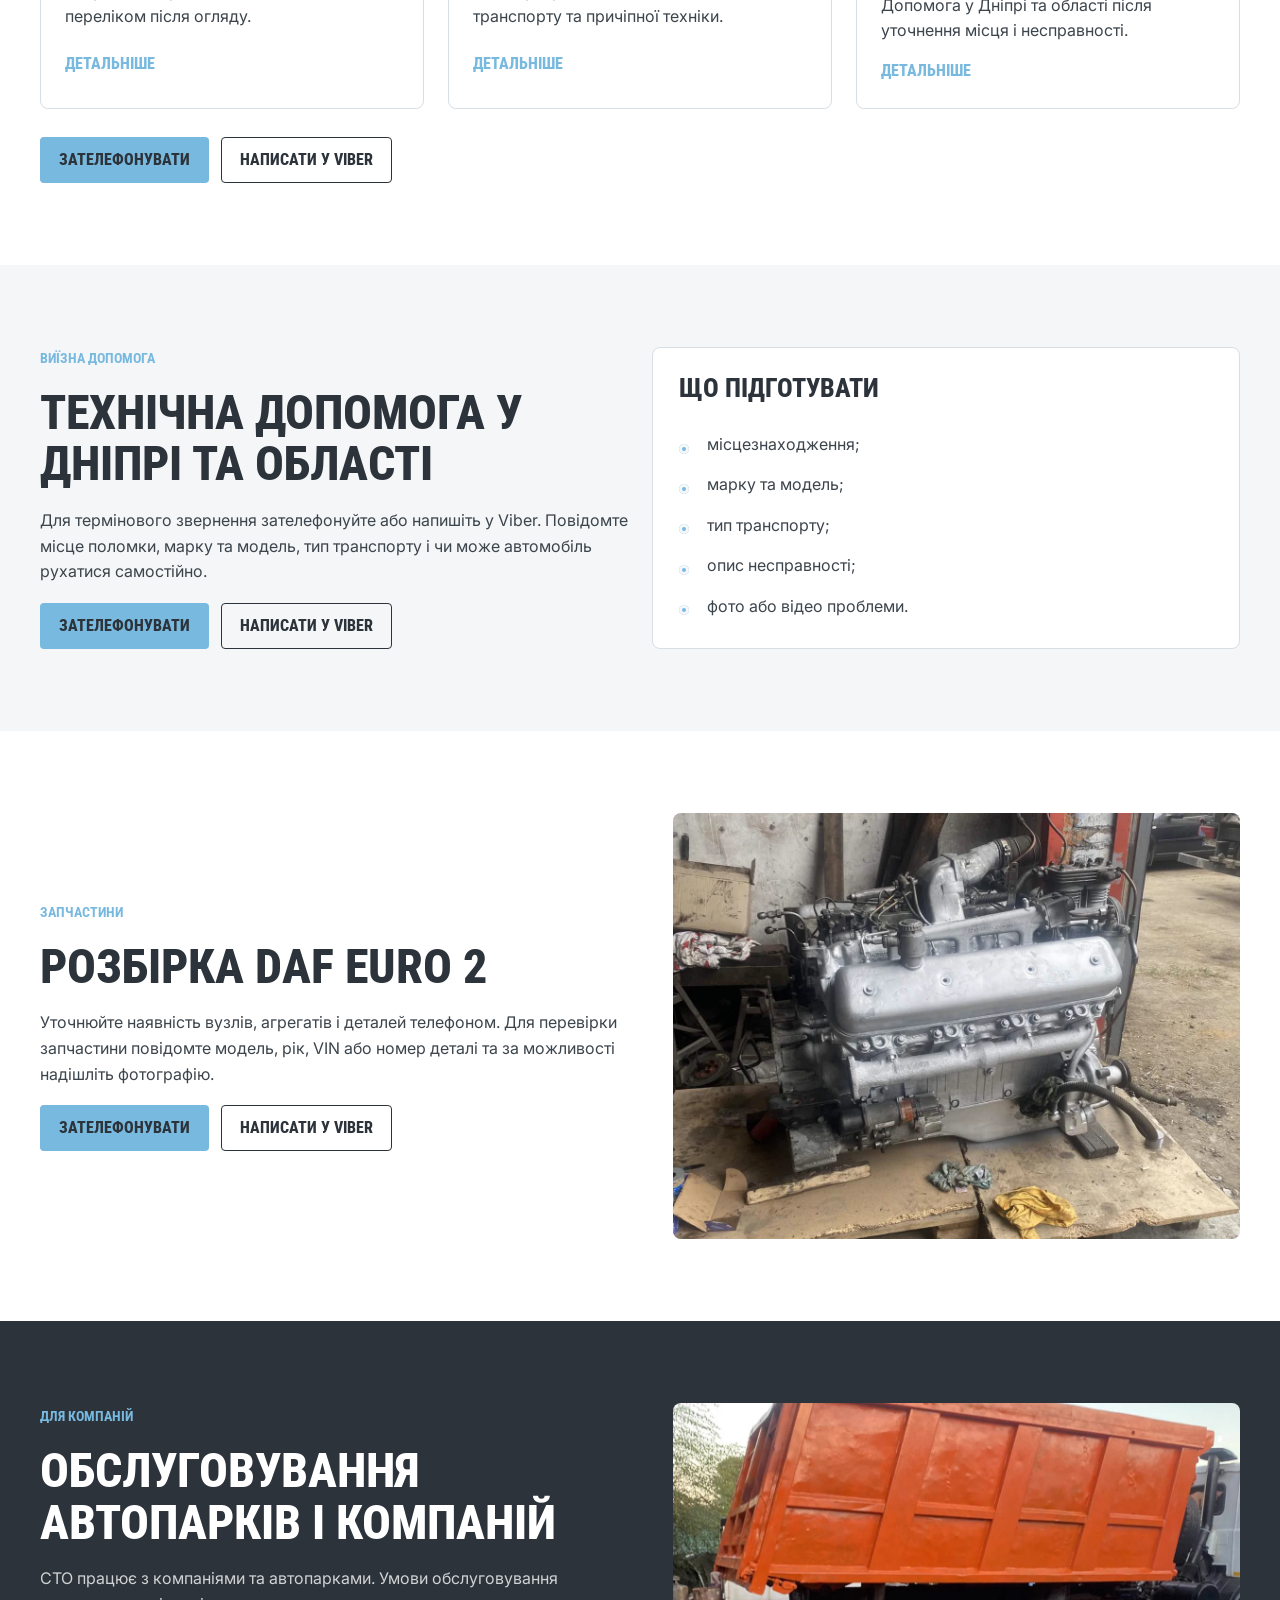
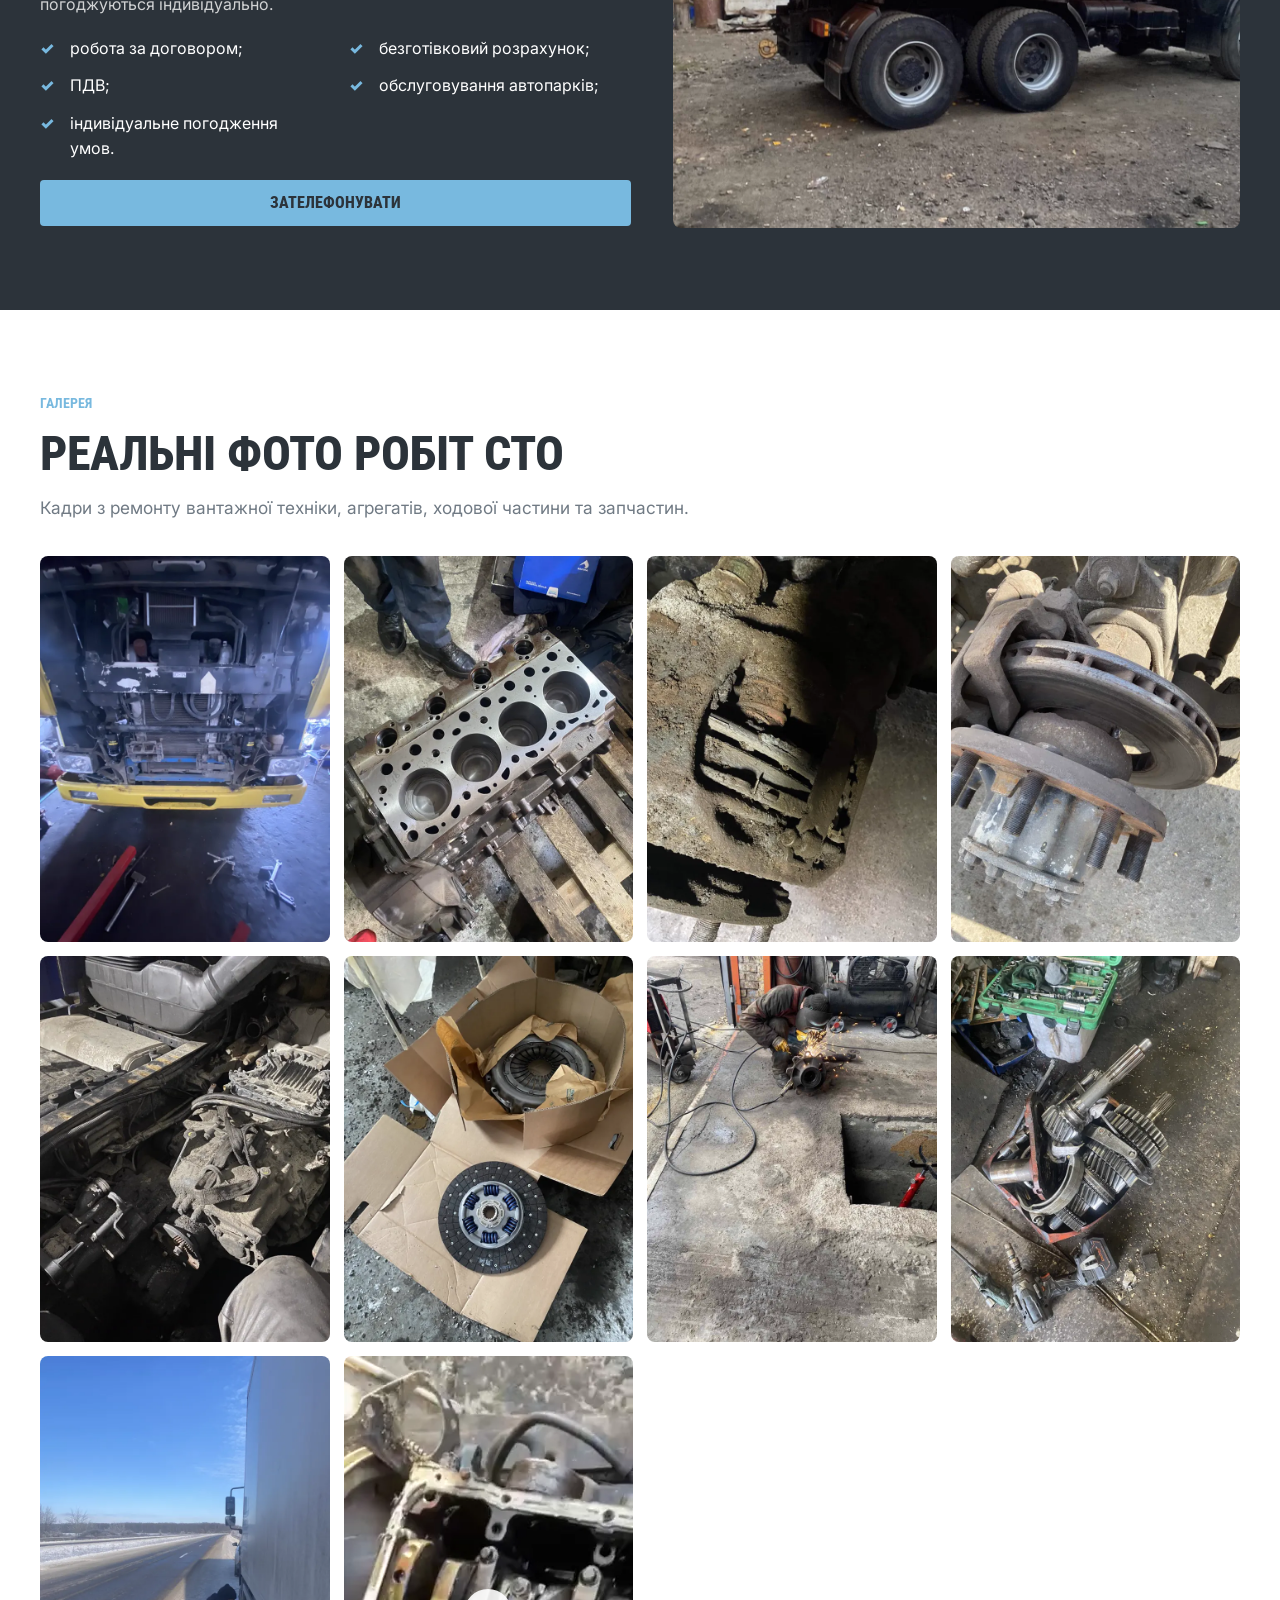
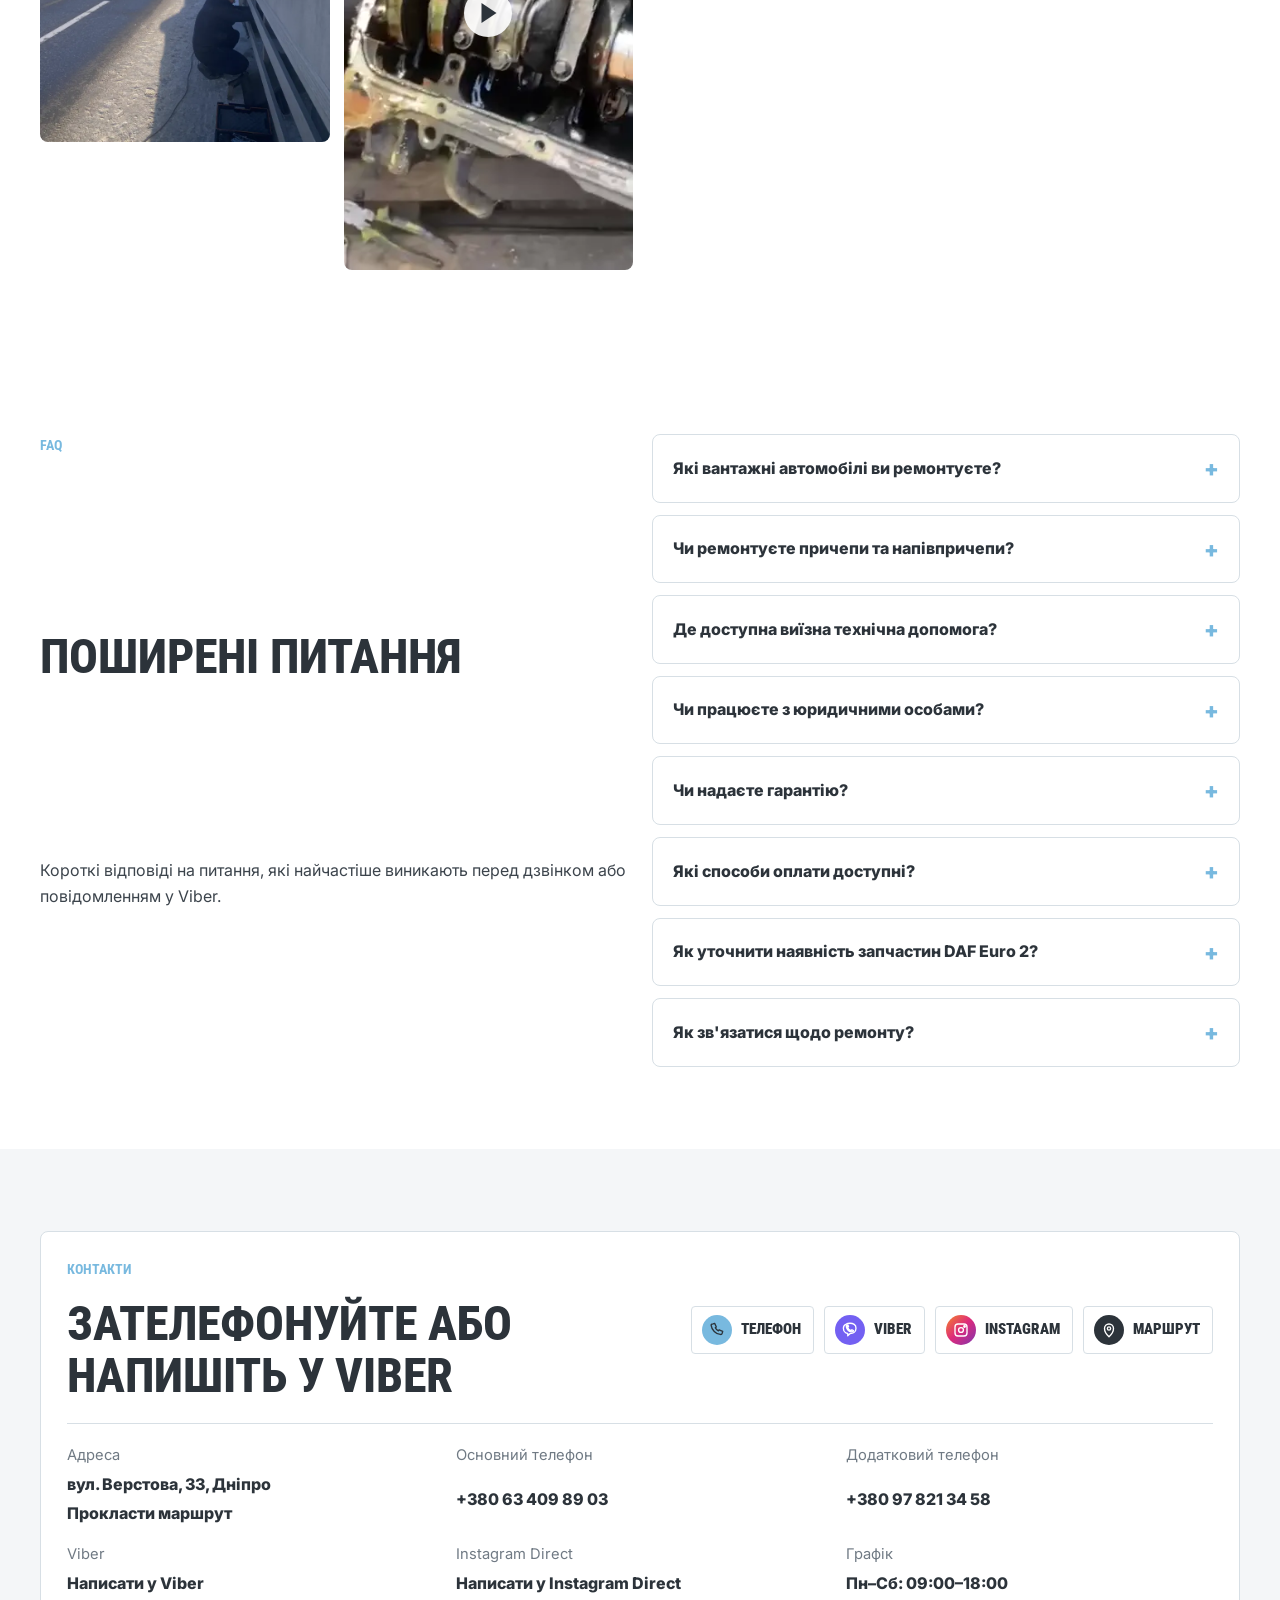
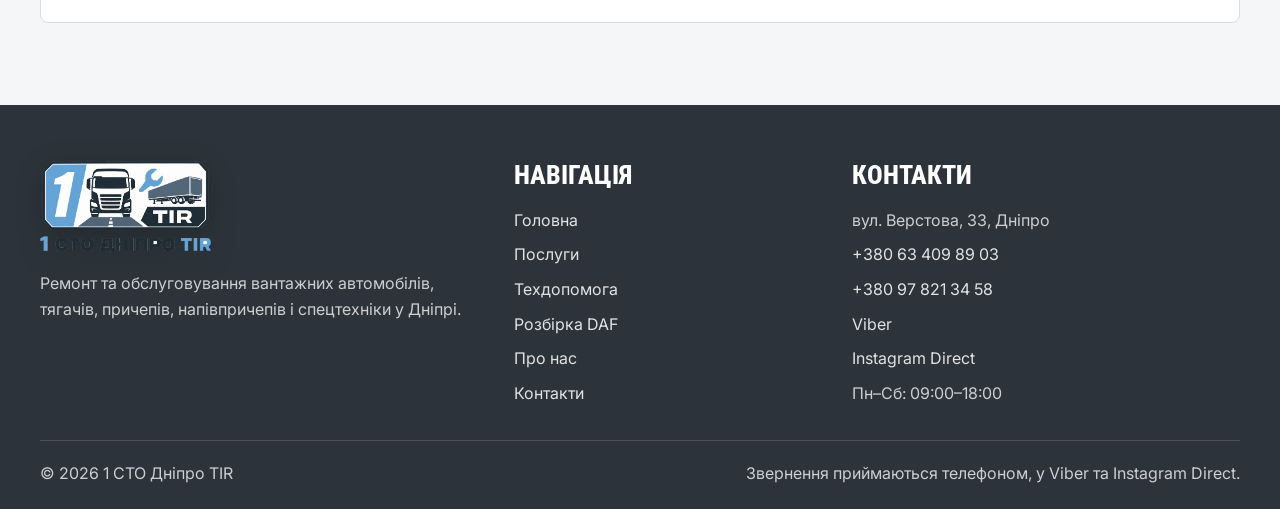
==== commit cc93dbe2: "Fix: Update configuration links, styling fixes and JavaScript improvements" ====
--- a/index.html
+++ b/index.html
@@ -63,7 +63,7 @@
       <div class="topbar__group">
         <span data-config="schedule">Пн–Сб: 09:00–18:00</span>
         <a href="#" data-viber-link>Viber</a>
-        <span data-optional-instagram hidden><a href="#" data-instagram-link target="_blank" rel="noopener">Instagram Direct</a></span>
+        <span data-optional-instagram><a href="#" data-instagram-link target="_blank" rel="noopener">Instagram Direct</a></span>
         <a class="topbar__phone" href="tel:+380634098903" data-phone-primary>+380 63 409 89 03</a>
       </div>
     </div>
@@ -104,7 +104,7 @@
           </div>
           <div class="hero__actions">
             <a class="btn btn--primary" href="#" data-viber-link aria-label="Написати у Viber">Написати у Viber</a>
-            <span data-optional-instagram hidden><a class="btn btn--ghost" href="#" data-instagram-link target="_blank" rel="noopener" aria-label="Написати у Instagram Direct">Написати у Instagram Direct</a></span>
+            <span data-optional-instagram><a class="btn btn--ghost" href="#" data-instagram-link target="_blank" rel="noopener" aria-label="Написати у Instagram Direct">Написати у Instagram Direct</a></span>
             <a class="btn btn--ghost" href="#" data-map-link target="_blank" rel="noopener">Прокласти маршрут</a>
           </div>
         </div>
@@ -309,7 +309,7 @@
                 <span class="contact-action__icon" aria-hidden="true"><svg viewBox="0 0 24 24" focusable="false"><path d="M6.4 4.4C7.9 3.5 9.8 3 12 3s4.1.5 5.6 1.4C19.2 5.4 20 7 20 9.5c0 2.7-.9 4.6-2.7 5.8-1.3.9-3 1.3-5.1 1.4l-3.2 3v-3.2c-1.3-.2-2.4-.6-3.2-1.2C4 14.1 3.2 12.2 3.2 9.5c0-2.5.8-4.1 3.2-5.1Z"/><path d="M8.7 7.4c.4 2.8 2.1 4.7 4.9 5.4l1-1.1 2.1 1c-.3 1.3-1.4 2.1-2.9 1.8-3.4-.7-5.8-3.1-6.6-6.5-.3-1.5.5-2.6 1.8-2.9l1 2.1-1.3 1.2Z"/></svg></span>
                 <span>Viber</span>
               </a>
-              <a class="contact-action contact-action--instagram" href="#" data-instagram-link data-optional-instagram hidden target="_blank" rel="noopener">
+              <a class="contact-action contact-action--instagram" href="#" data-instagram-link data-optional-instagram target="_blank" rel="noopener">
                 <span class="contact-action__icon" aria-hidden="true"><svg viewBox="0 0 24 24" focusable="false"><rect x="4" y="4" width="16" height="16" rx="4"/><circle cx="12" cy="12" r="3.25"/><circle cx="16.7" cy="7.3" r="1"/></svg></span>
                 <span>Instagram</span>
               </a>
@@ -324,7 +324,7 @@
             <div class="contact-line"><span>Основний телефон</span><a href="tel:+380634098903" data-phone-primary>+380 63 409 89 03</a></div>
             <div class="contact-line"><span>Додатковий телефон</span><a href="tel:+380978213458" data-phone-secondary>+380 97 821 34 58</a></div>
             <div class="contact-line"><span>Viber</span><a href="#" data-viber-link>Написати у Viber</a></div>
-            <div class="contact-line" data-optional-instagram hidden><span>Instagram Direct</span><a href="#" data-instagram-link target="_blank" rel="noopener">Написати у Instagram Direct</a></div>
+            <div class="contact-line"><span>Instagram Direct</span><a href="#" data-instagram-link>Написати у Instagram Direct</a></div>
             <div class="contact-line"><span>Графік</span><strong data-config="schedule">Пн–Сб: 09:00–18:00</strong></div>
           </div>
         </div>
@@ -341,7 +341,7 @@
         </div>
         <div class="stack"><h3>Навігація</h3><ul class="footer-list"><li><a href="index.html">Головна</a></li><li><a href="poslugy.html">Послуги</a></li><li><a href="vyizdna-tehdopomoga.html">Техдопомога</a></li><li><a href="rozbirka-daf.html">Розбірка DAF</a></li><li><a href="pro-nas.html">Про нас</a></li><li><a href="kontakty.html">Контакти</a></li></ul></div>
         
-        <div class="stack"><h3>Контакти</h3><ul class="footer-list"><li data-config="address">вул. Верстова, 33, Дніпро</li><li><a href="tel:+380634098903" data-phone-primary>+380 63 409 89 03</a></li><li><a href="tel:+380978213458" data-phone-secondary>+380 97 821 34 58</a></li><li><a href="#" data-viber-link>Viber</a></li><li data-optional-instagram hidden><a href="#" data-instagram-link target="_blank" rel="noopener">Instagram Direct</a></li><li data-config="schedule">Пн–Сб: 09:00–18:00</li></ul></div>
+        <div class="stack"><h3>Контакти</h3><ul class="footer-list"><li data-config="address">вул. Верстова, 33, Дніпро</li><li><a href="tel:+380634098903" data-phone-primary>+380 63 409 89 03</a></li><li><a href="tel:+380978213458" data-phone-secondary>+380 97 821 34 58</a></li><li><a href="#" data-viber-link>Viber</a></li><li data-optional-instagram><a href="#" data-instagram-link target="_blank" rel="noopener">Instagram Direct</a></li><li data-config="schedule">Пн–Сб: 09:00–18:00</li></ul></div>
       </div>
       <div class="site-footer__bottom">
         <span>© <span data-current-year></span> 1 СТО Дніпро TIR</span>
@@ -353,7 +353,7 @@
   <nav class="mobile-actions" aria-label="Швидкі дії">
     <a href="tel:+380634098903" data-phone-primary><span class="mobile-actions__icon" aria-hidden="true"><svg viewBox="0 0 24 24" focusable="false"><path d="M6.7 3.8 9 3.2l2.1 4.8-1.4 1c.9 1.8 2.3 3.2 4.1 4.1l1-1.4 4.8 2.1-.6 2.3c-.3 1.2-1.4 2-2.6 1.8C10.3 17.2 5 11.9 4.2 5.8 4 4.6 4.8 4.1 6.7 3.8Z"/></svg></span><span>Дзвінок</span></a>
     <a href="#" data-viber-link><span class="mobile-actions__icon" aria-hidden="true"><svg viewBox="0 0 24 24" focusable="false"><path d="M6.4 4.4C7.9 3.5 9.8 3 12 3s4.1.5 5.6 1.4C19.2 5.4 20 7 20 9.5c0 2.7-.9 4.6-2.7 5.8-1.3.9-3 1.3-5.1 1.4l-3.2 3v-3.2c-1.3-.2-2.4-.6-3.2-1.2C4 14.1 3.2 12.2 3.2 9.5c0-2.5.8-4.1 3.2-5.1Z"/><path d="M8.7 7.4c.4 2.8 2.1 4.7 4.9 5.4l1-1.1 2.1 1c-.3 1.3-1.4 2.1-2.9 1.8-3.4-.7-5.8-3.1-6.6-6.5-.3-1.5.5-2.6 1.8-2.9l1 2.1-1.3 1.2Z"/></svg></span><span>Viber</span></a>
-    <a href="#" data-instagram-link data-optional-instagram hidden target="_blank" rel="noopener"><span class="mobile-actions__icon" aria-hidden="true"><svg viewBox="0 0 24 24" focusable="false"><rect x="4" y="4" width="16" height="16" rx="4"/><circle cx="12" cy="12" r="3.25"/><circle cx="16.7" cy="7.3" r="1"/></svg></span><span>Instagram</span></a>
+    <a href="#" data-instagram-link data-optional-instagram target="_blank" rel="noopener"><span class="mobile-actions__icon" aria-hidden="true"><svg viewBox="0 0 24 24" focusable="false"><rect x="4" y="4" width="16" height="16" rx="4"/><circle cx="12" cy="12" r="3.25"/><circle cx="16.7" cy="7.3" r="1"/></svg></span><span>Instagram</span></a>
   </nav>
   <button class="top-link" type="button" data-scroll-top aria-label="Повернутися нагору">↑</button>
 </body>
--- a/assets/css/components.css
+++ b/assets/css/components.css
@@ -870,14 +870,10 @@
   bottom: 0;
   z-index: 90;
   display: none;
-  grid-template-columns: repeat(2, 1fr);
+  grid-template-columns: repeat(3, 1fr);
   padding: 8px 8px calc(8px + env(safe-area-inset-bottom));
   background: var(--color-dark);
   box-shadow: 0 -8px 20px rgba(17, 17, 17, 0.16);
-}
-
-.has-instagram .mobile-actions {
-  grid-template-columns: repeat(3, 1fr);
 }
 
 .mobile-actions a {
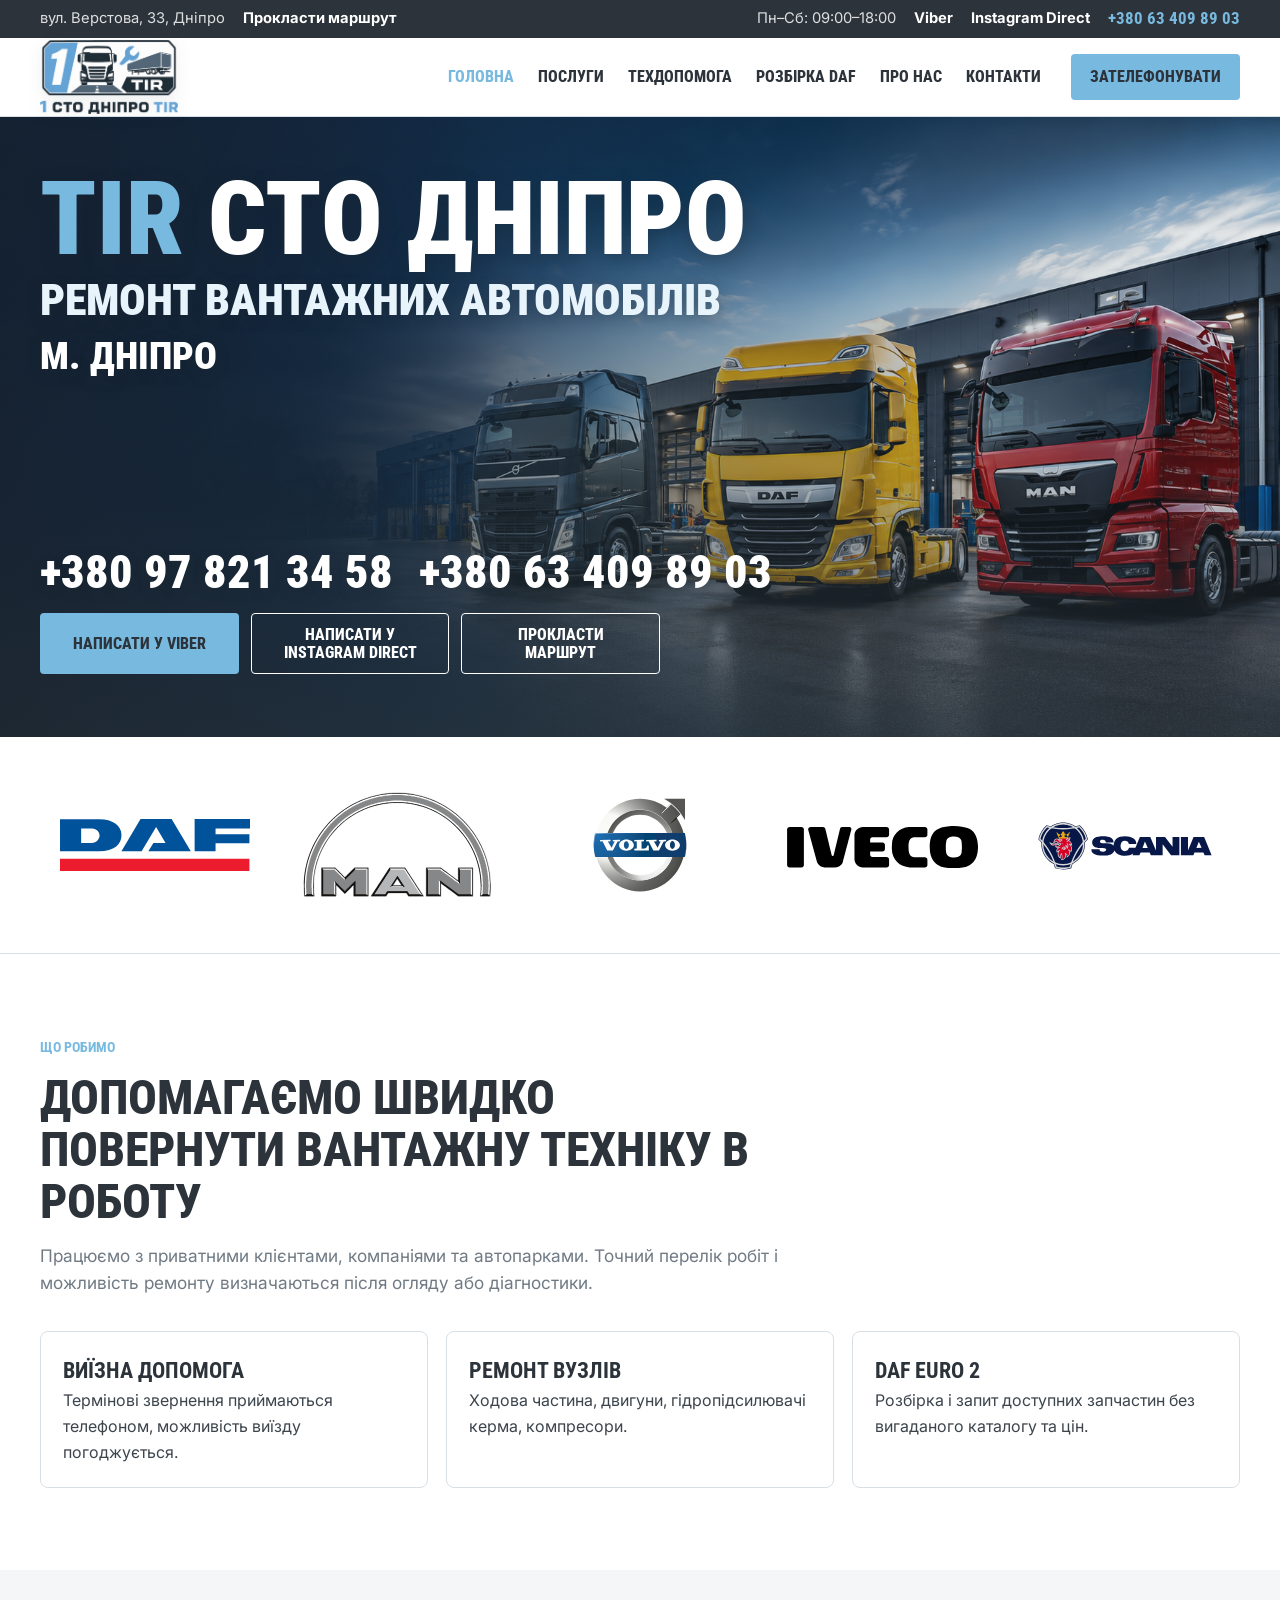
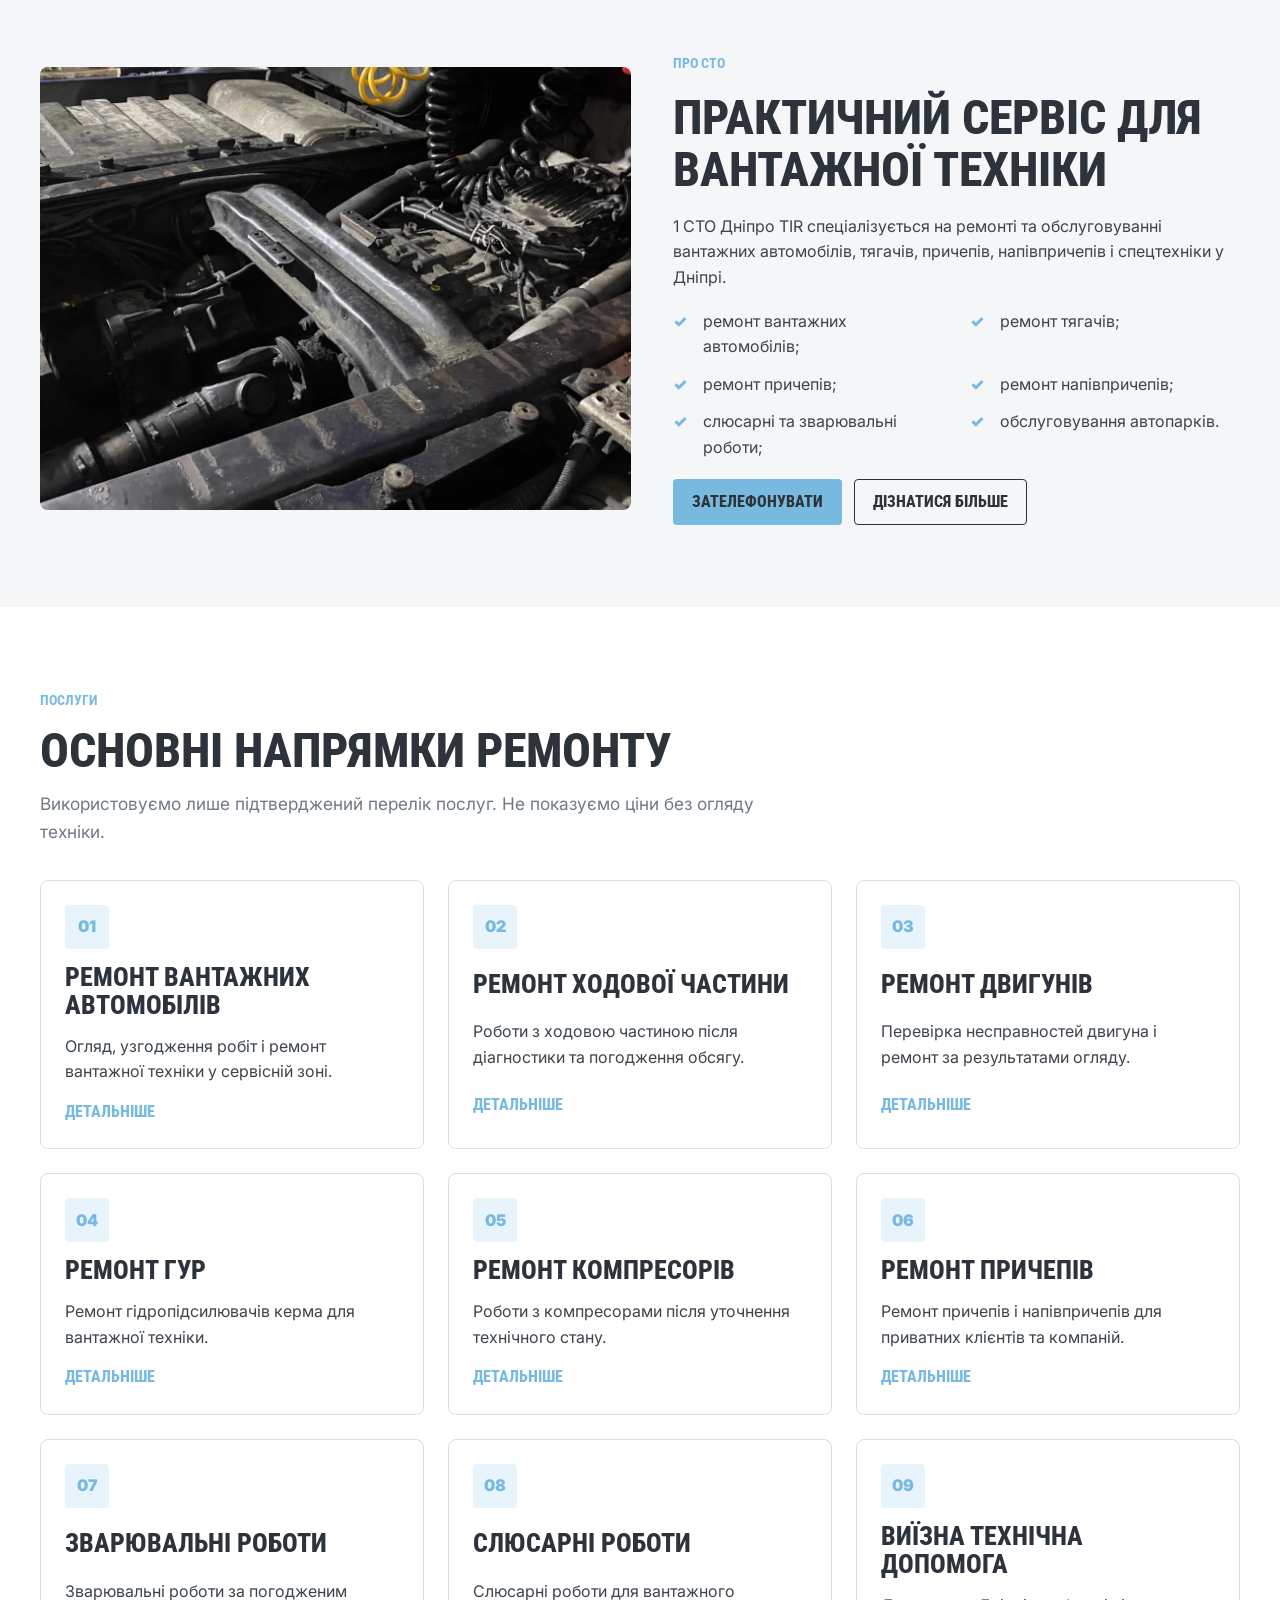
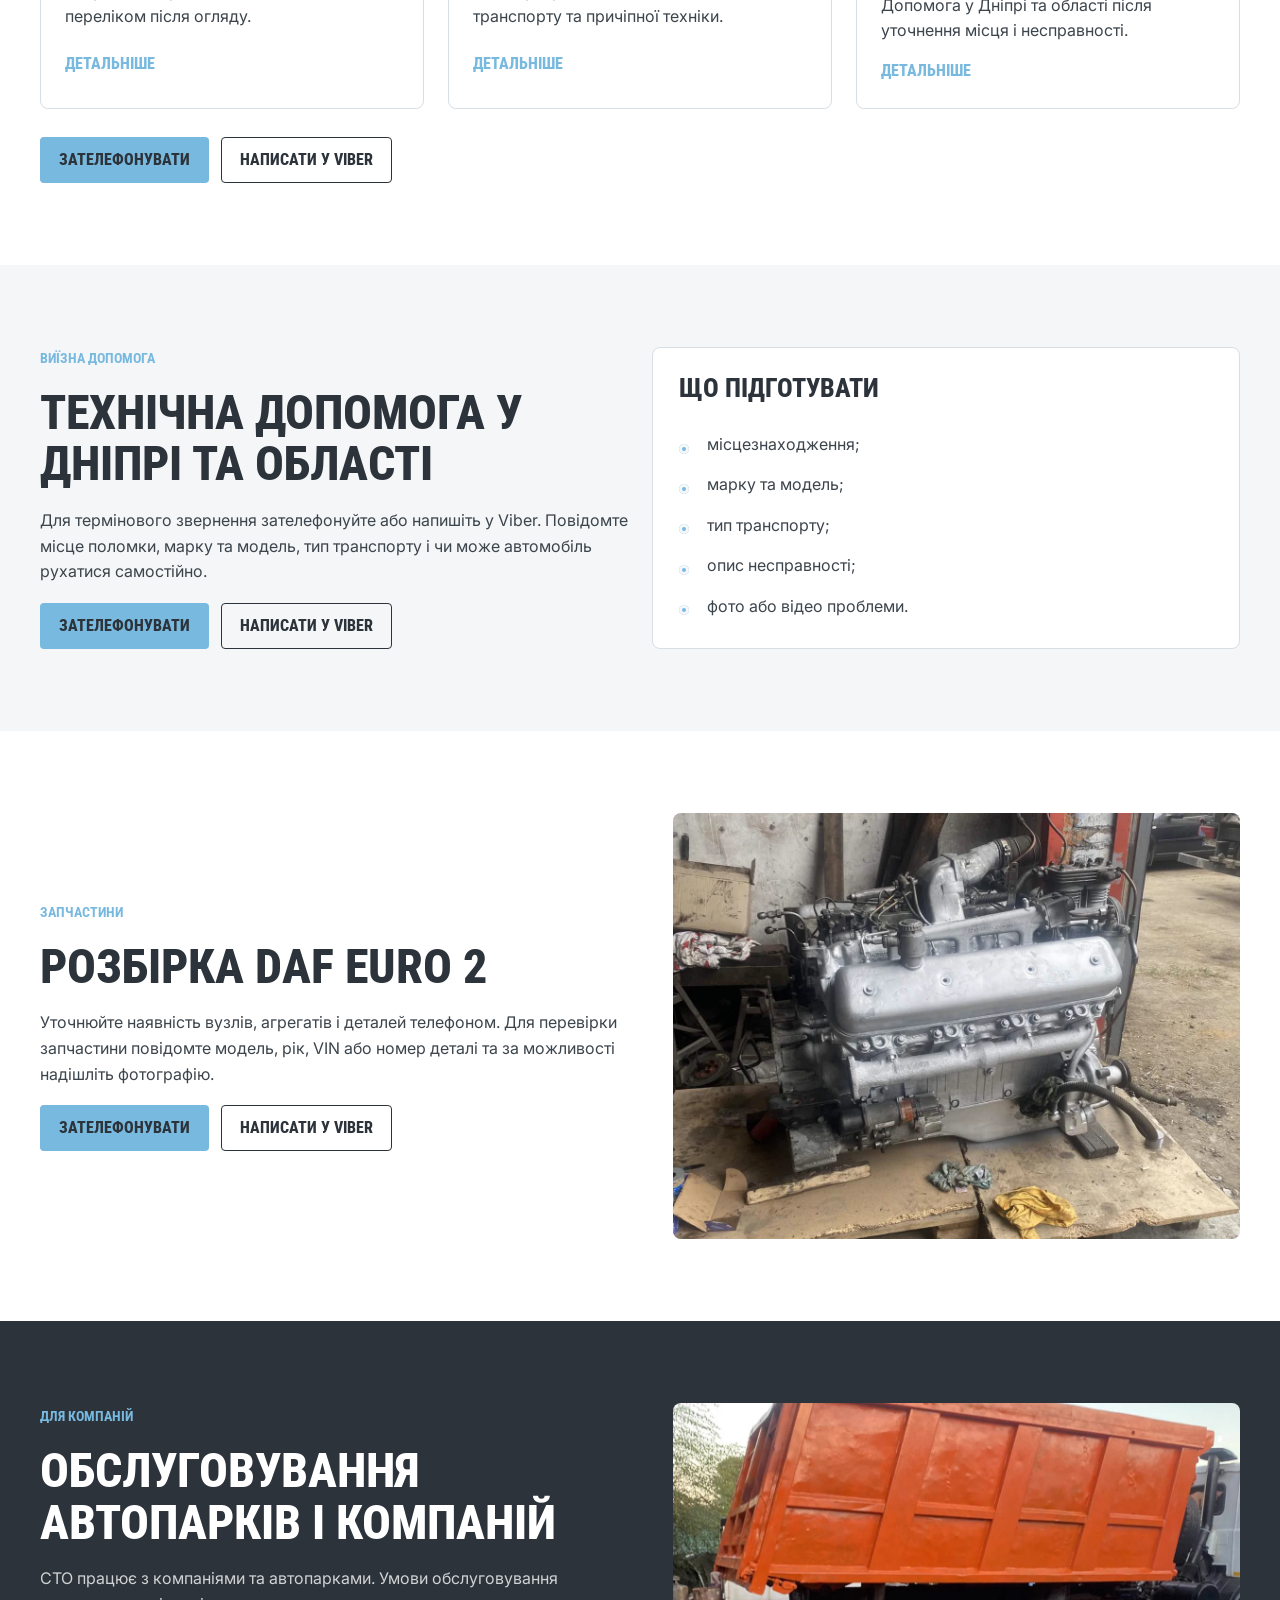
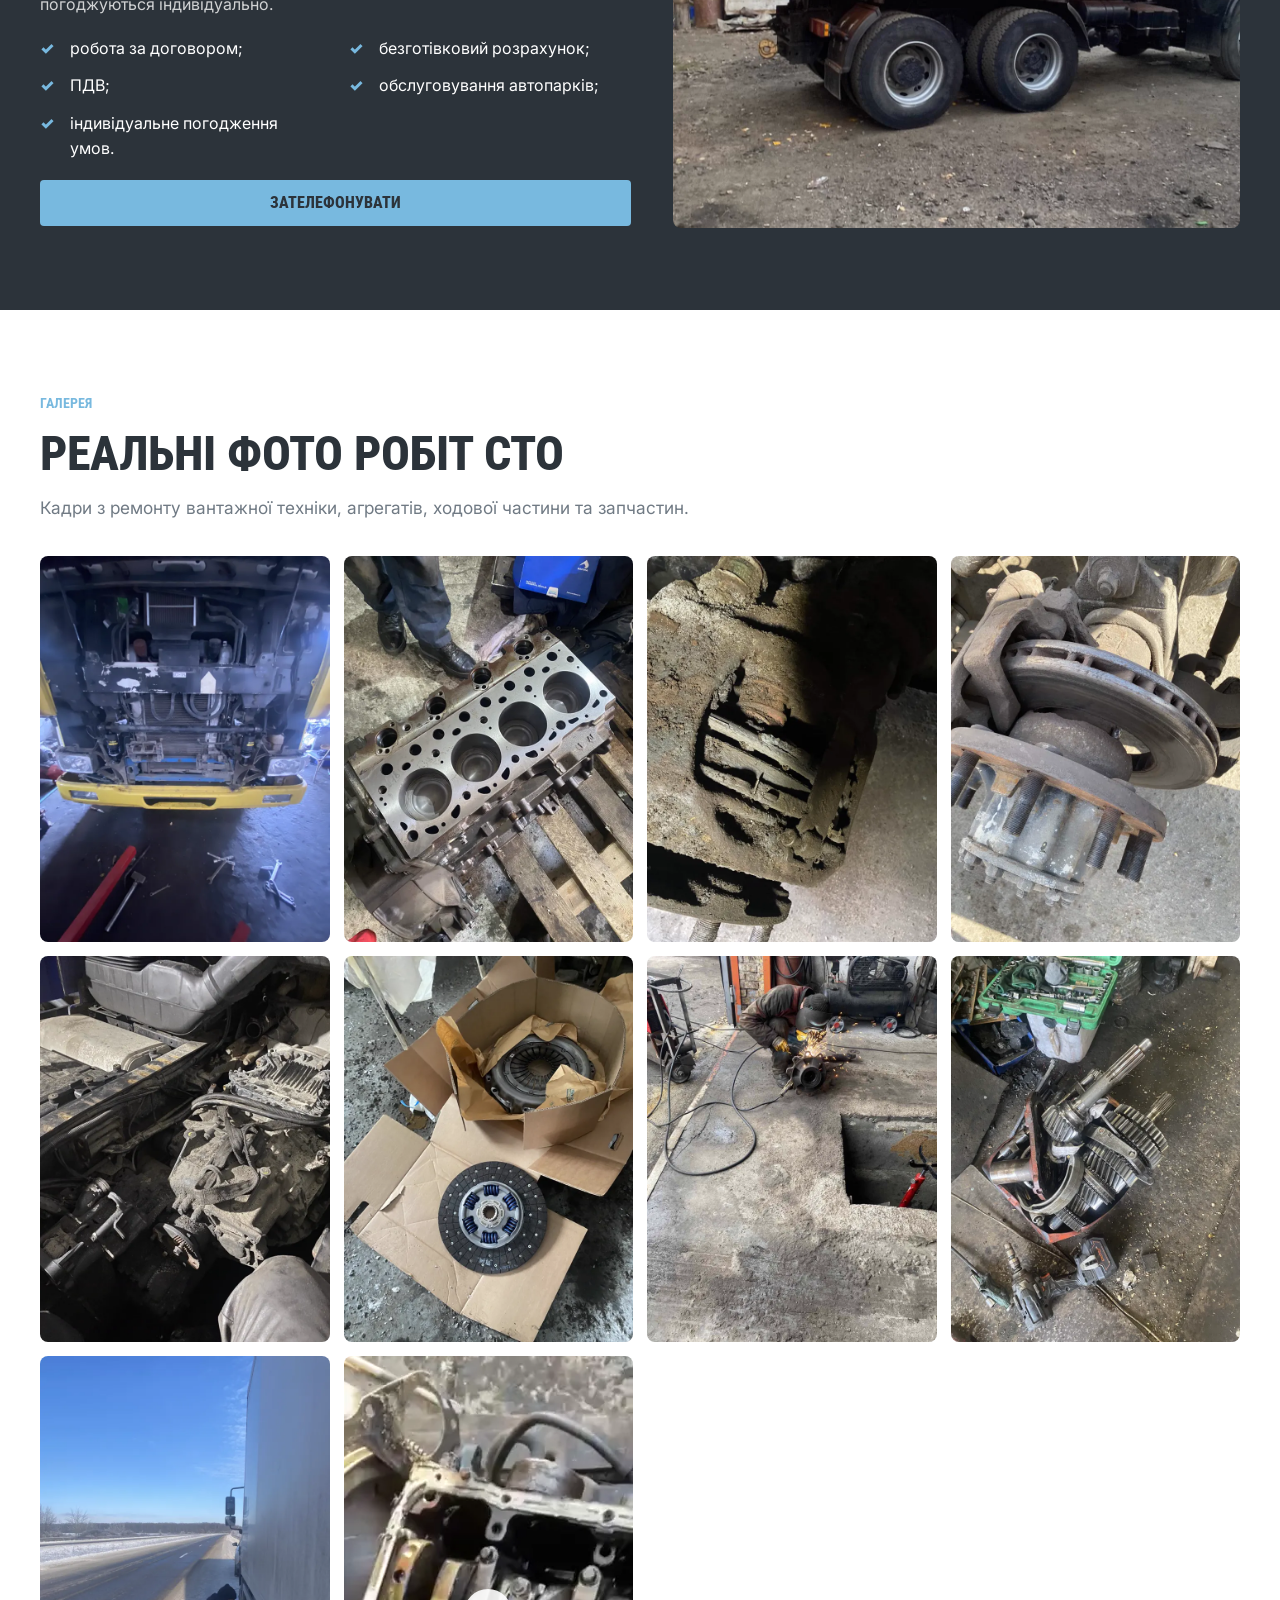
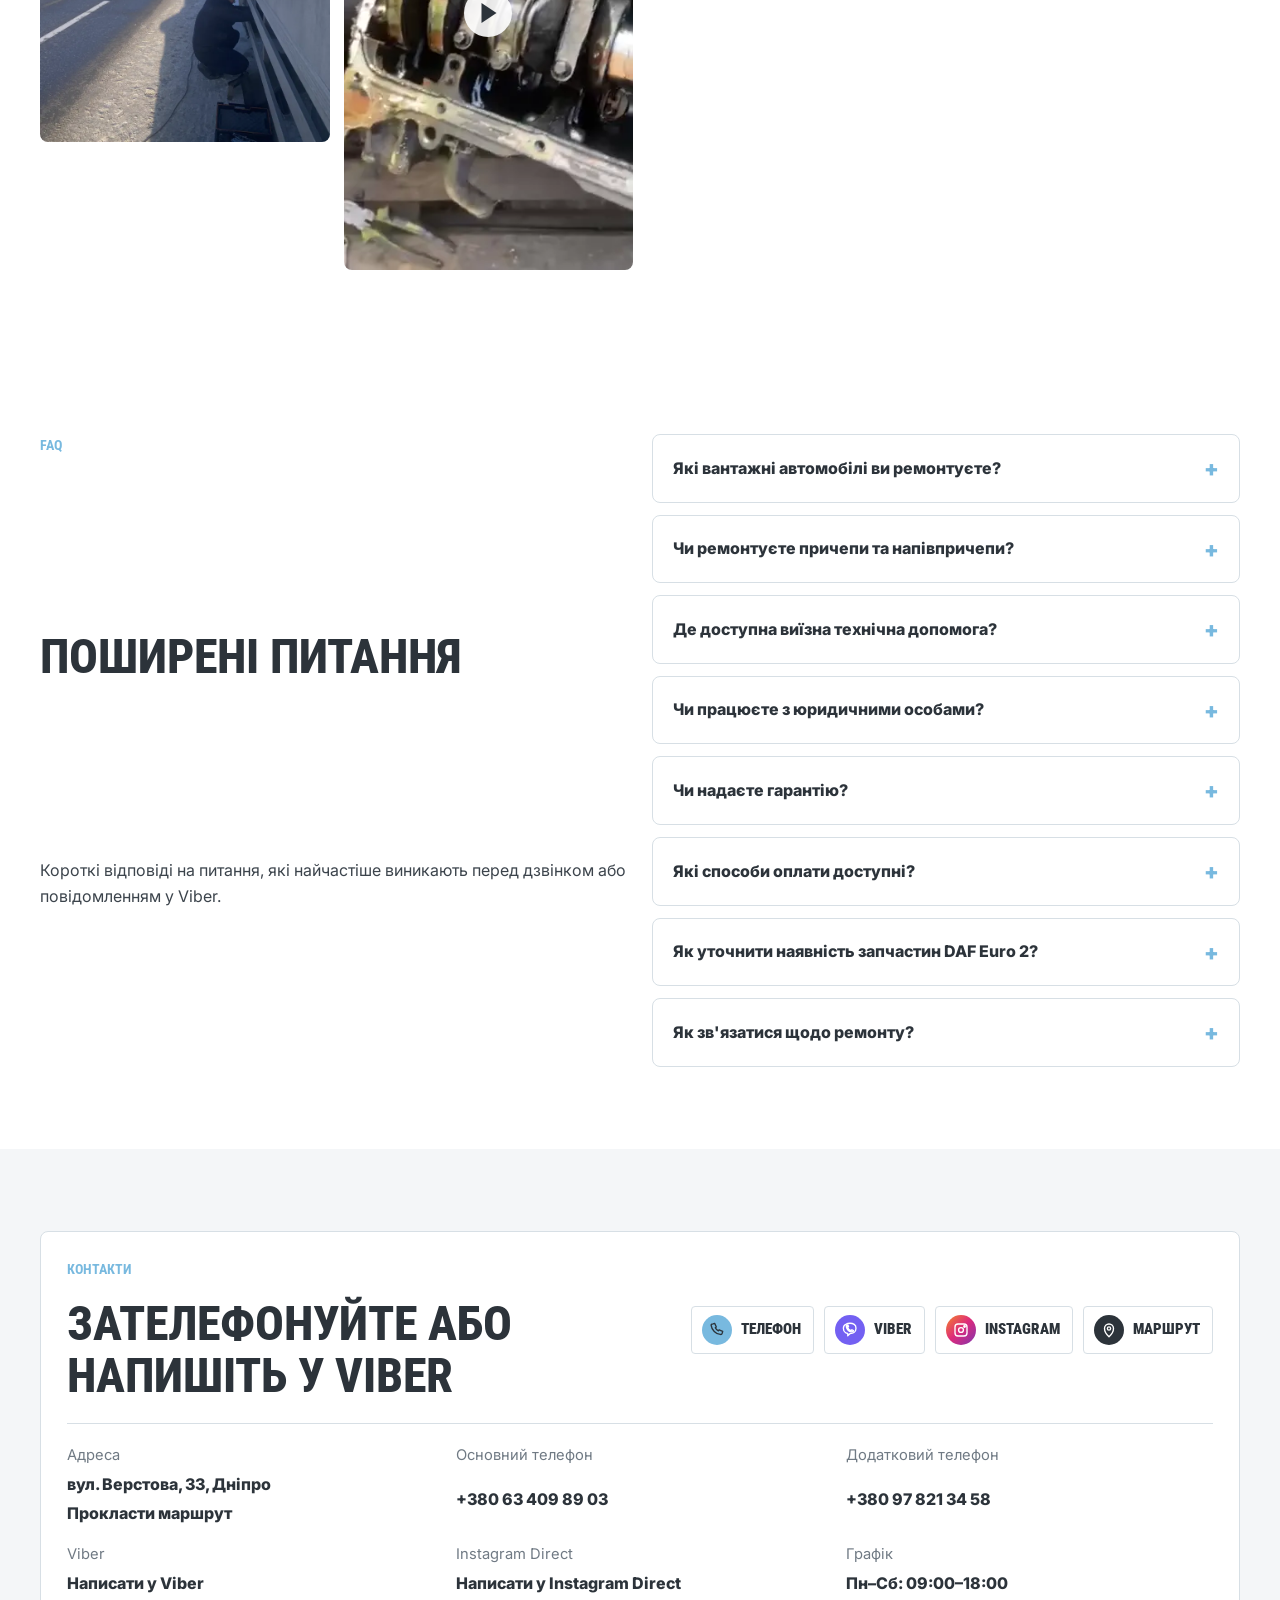
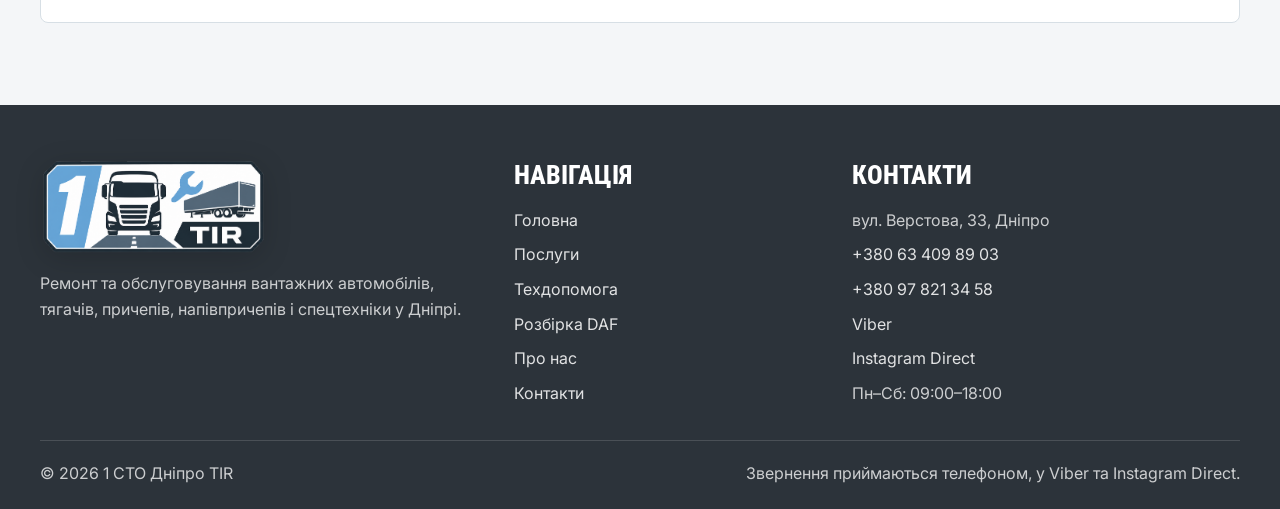
==== commit 40cac315: "Update: Add footer logo image and update page configurations" ====
--- a/index.html
+++ b/index.html
@@ -336,7 +336,7 @@
     <div class="container">
       <div class="site-footer__grid">
         <div class="stack">
-          <a class="footer-logo" href="index.html" aria-label="1 СТО Дніпро TIR - головна сторінка"><img class="footer-logo__image" src="assets/images/logo.png" alt="1 СТО Дніпро TIR" width="1166" height="627" loading="lazy"></a>
+          <a class="footer-logo" href="index.html" aria-label="1 СТО Дніпро TIR - головна сторінка"><img class="footer-logo__image" src="assets/images/logo-footer.png" alt="1 СТО Дніпро TIR" width="1166" height="627" loading="lazy"></a>
           <p>Ремонт та обслуговування вантажних автомобілів, тягачів, причепів, напівпричепів і спецтехніки у Дніпрі.</p>
         </div>
         <div class="stack"><h3>Навігація</h3><ul class="footer-list"><li><a href="index.html">Головна</a></li><li><a href="poslugy.html">Послуги</a></li><li><a href="vyizdna-tehdopomoga.html">Техдопомога</a></li><li><a href="rozbirka-daf.html">Розбірка DAF</a></li><li><a href="pro-nas.html">Про нас</a></li><li><a href="kontakty.html">Контакти</a></li></ul></div>
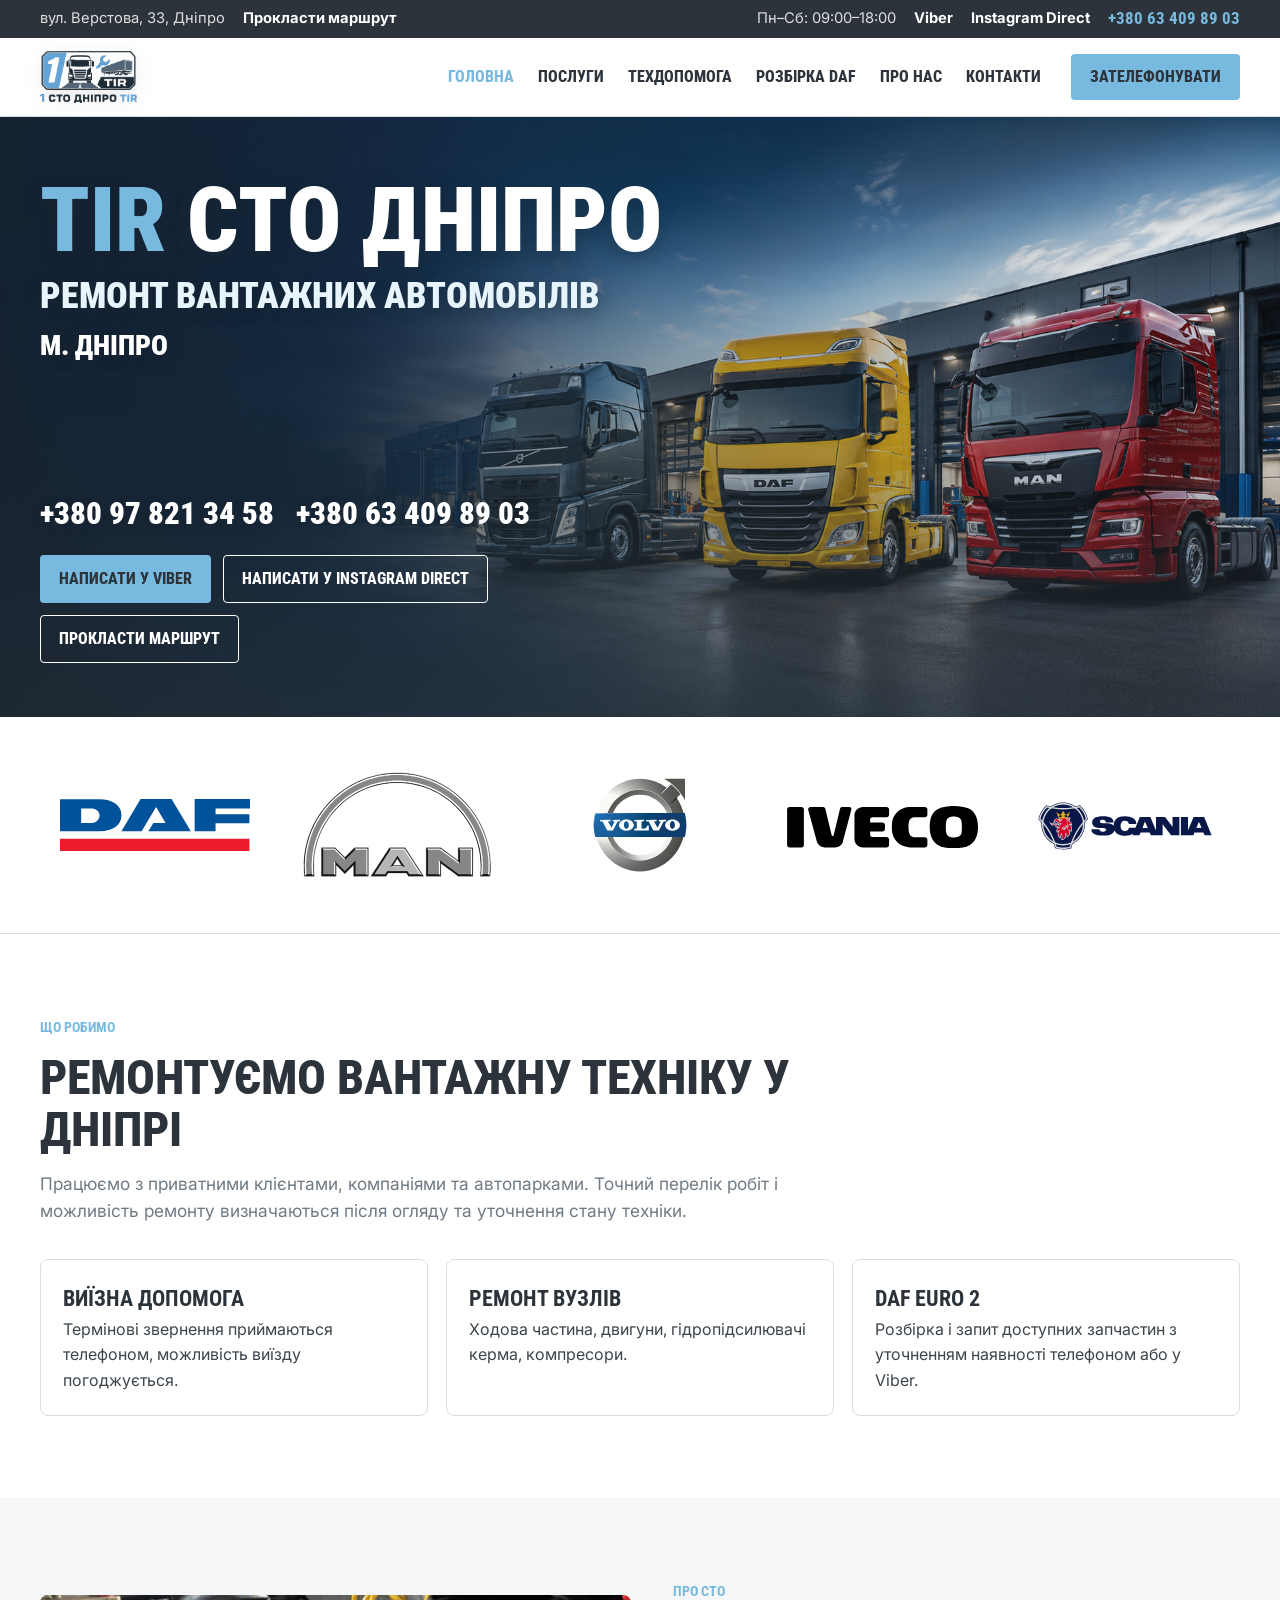
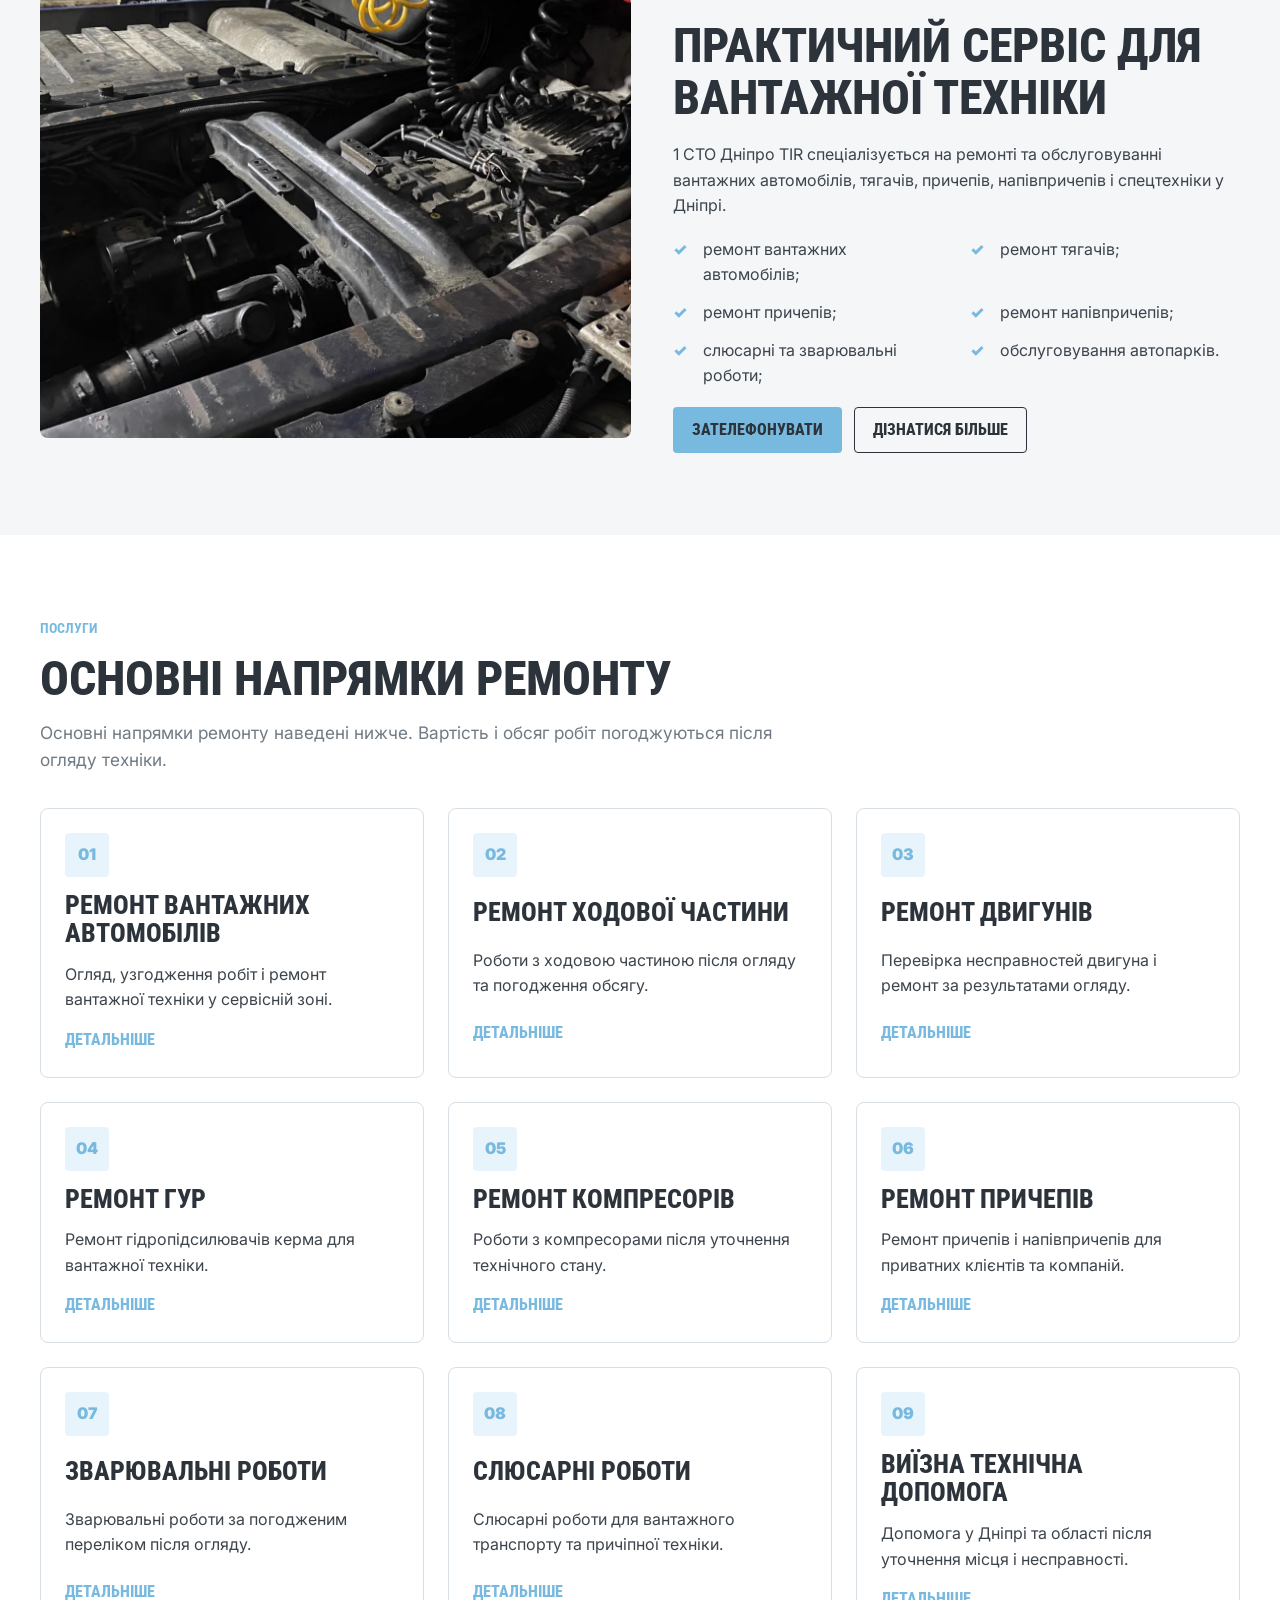
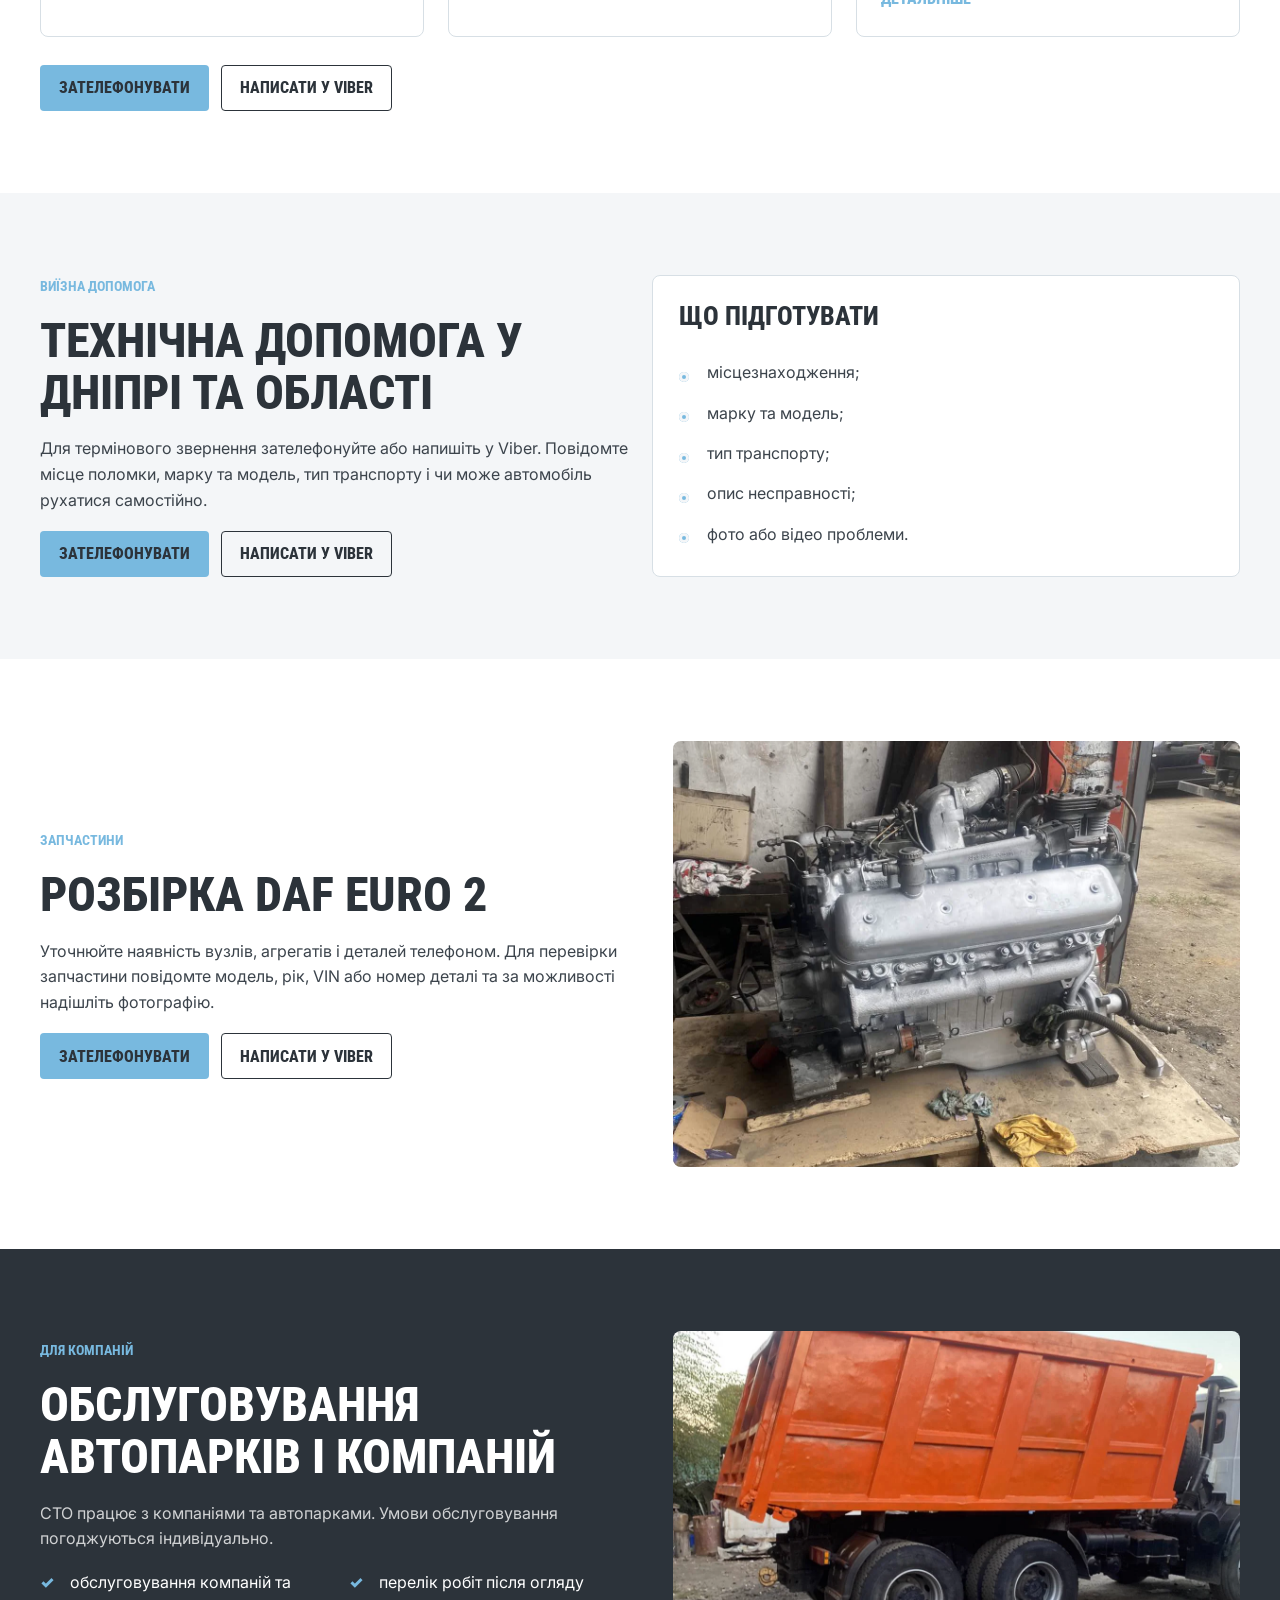
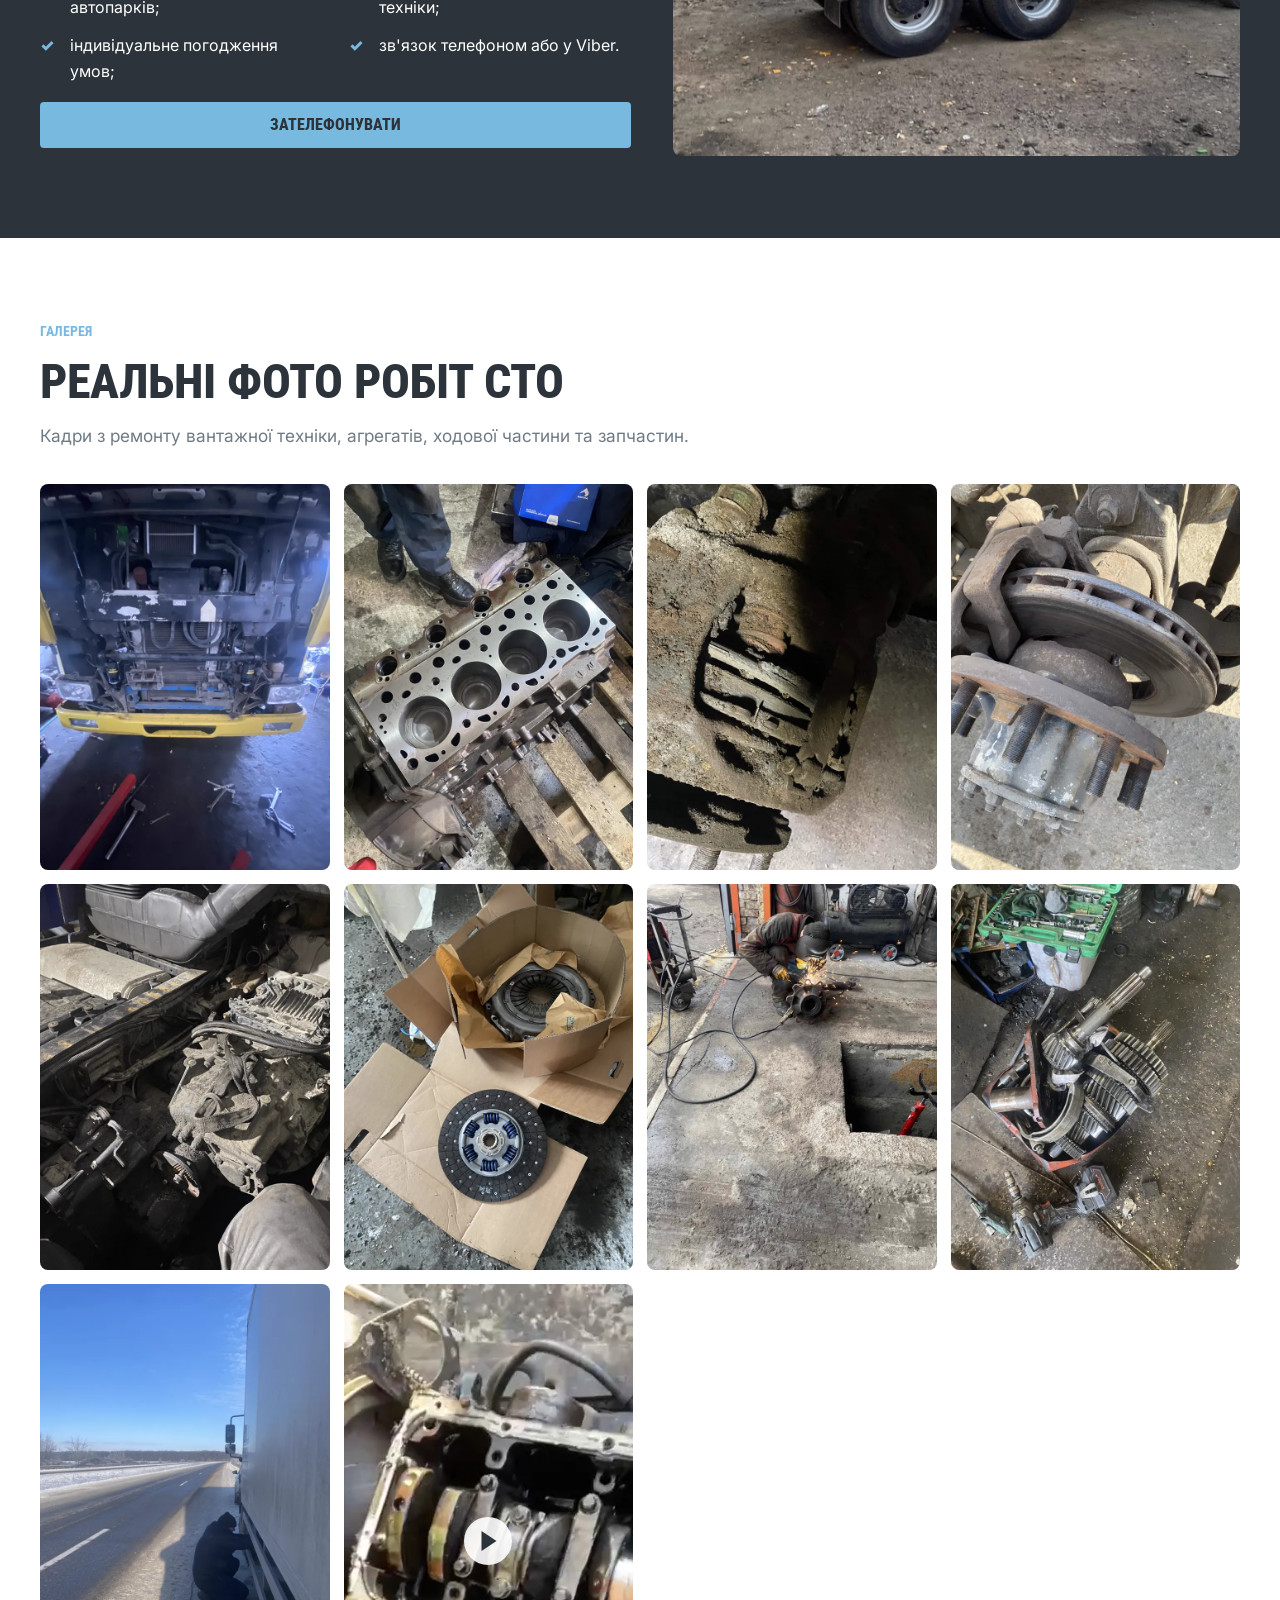
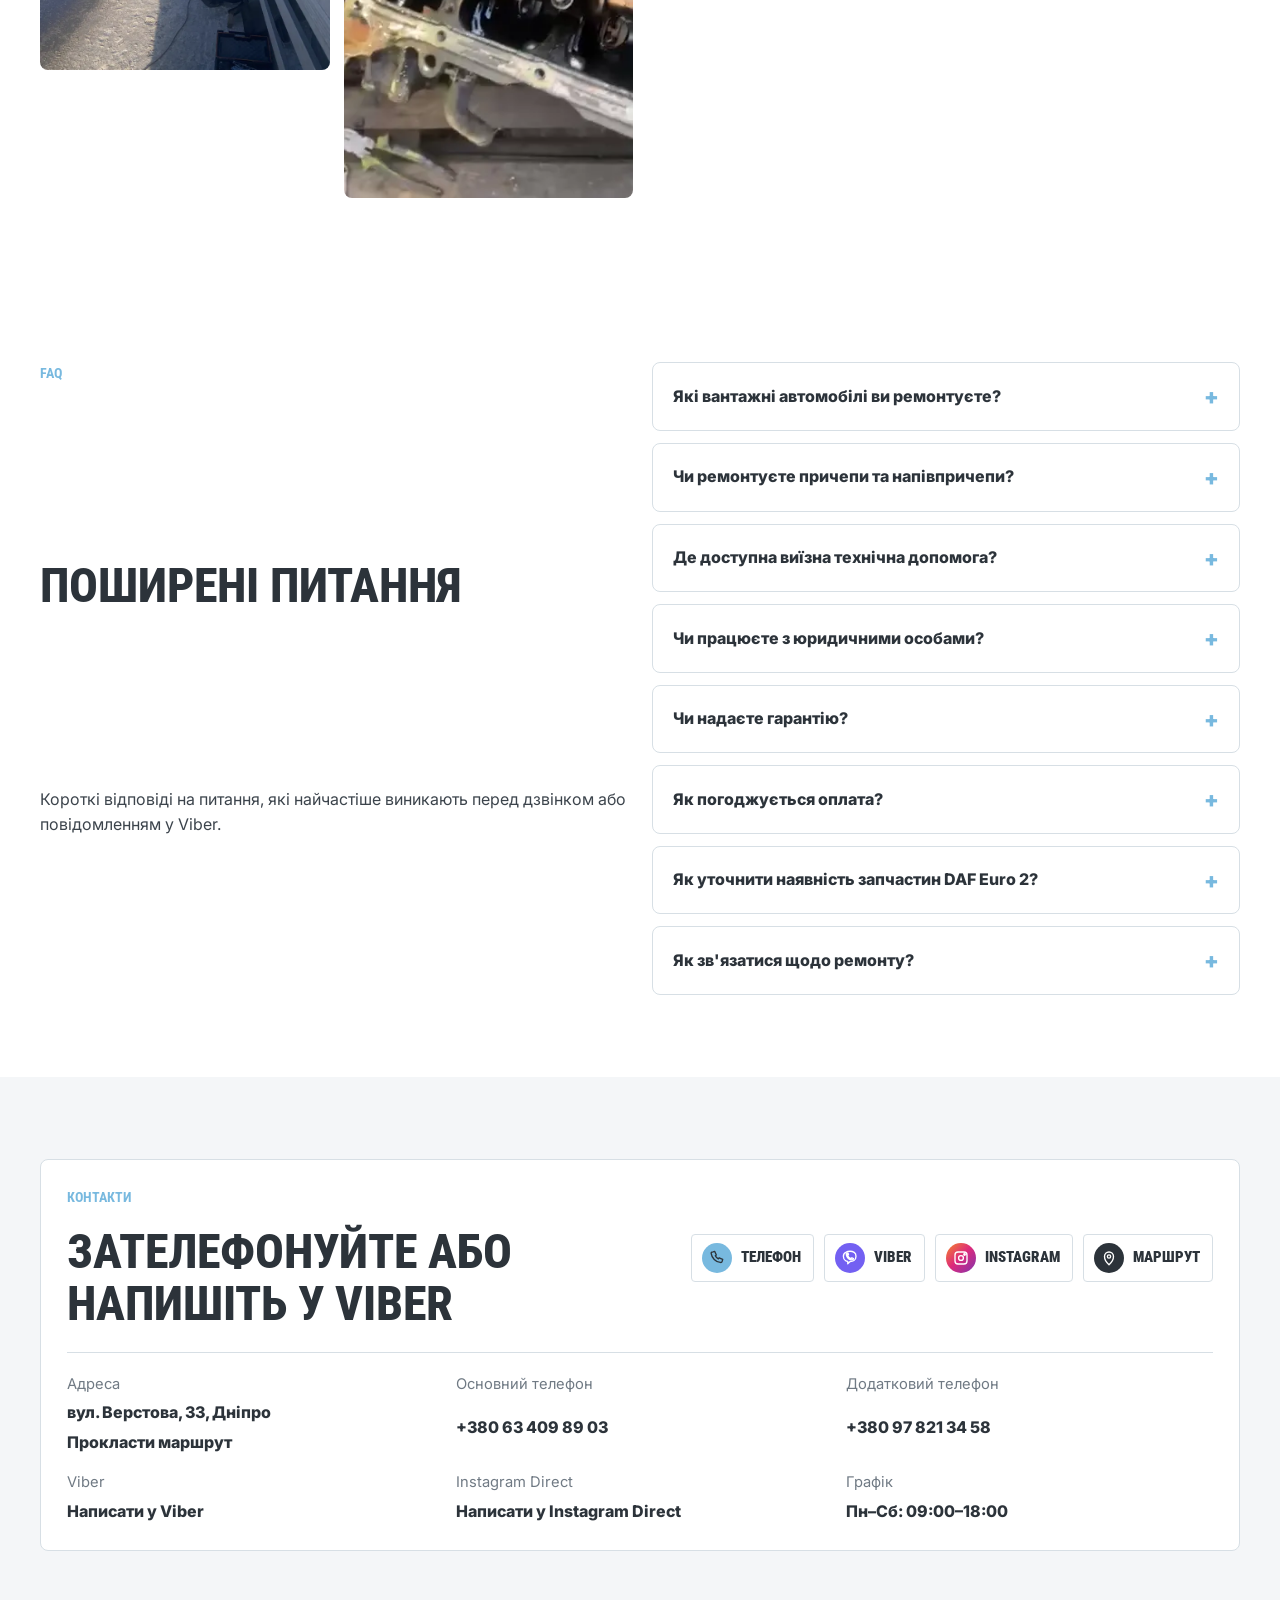
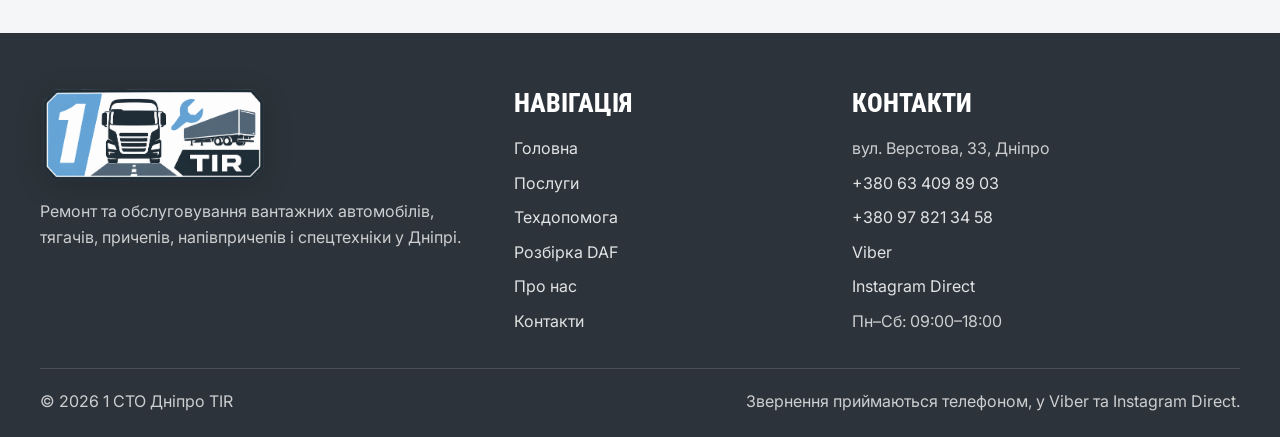
==== commit d2e0b17c: "Update: Refactor CSS styling and JavaScript improvements" ====
--- a/index.html
+++ b/index.html
@@ -8,7 +8,7 @@
   <link rel="canonical" href="index.html">
   <meta property="og:type" content="website">
   <meta property="og:title" content="Вантажне СТО у Дніпрі | 1 СТО Дніпро TIR">
-  <meta property="og:description" content="Допомагаємо швидко повернути вантажну техніку в роботу. Ремонт вантажівок і виїзна технічна допомога у Дніпрі та області.">
+  <meta property="og:description" content="Ремонт вантажівок, тягачів, причепів і виїзна технічна допомога у Дніпрі та області.">
   <meta property="og:image" content="assets/images/hero-truck-service.png">
   <link rel="icon" href="assets/icons/favicon.svg" type="image/svg+xml">
   <link rel="manifest" href="site.webmanifest">
@@ -127,13 +127,13 @@
       <div class="container">
         <div class="section__head reveal">
           <span class="section__eyebrow">Що робимо</span>
-          <h2>Допомагаємо швидко повернути вантажну техніку в роботу</h2>
-          <p class="lead">Працюємо з приватними клієнтами, компаніями та автопарками. Точний перелік робіт і можливість ремонту визначаються після огляду або діагностики.</p>
+          <h2>Ремонтуємо вантажну техніку у Дніпрі</h2>
+          <p class="lead">Працюємо з приватними клієнтами, компаніями та автопарками. Точний перелік робіт і можливість ремонту визначаються після огляду та уточнення стану техніки.</p>
         </div>
         <div class="stats-row reveal">
           <div class="stat"><strong>Виїзна допомога</strong><p>Термінові звернення приймаються телефоном, можливість виїзду погоджується.</p></div>
           <div class="stat"><strong>Ремонт вузлів</strong><p>Ходова частина, двигуни, гідропідсилювачі керма, компресори.</p></div>
-          <div class="stat"><strong>DAF Euro 2</strong><p>Розбірка і запит доступних запчастин без вигаданого каталогу та цін.</p></div>
+          <div class="stat"><strong>DAF Euro 2</strong><p>Розбірка і запит доступних запчастин з уточненням наявності телефоном або у Viber.</p></div>
         </div>
       </div>
     </section>
@@ -168,11 +168,11 @@
         <div class="section__head reveal">
           <span class="section__eyebrow">Послуги</span>
           <h2>Основні напрямки ремонту</h2>
-          <p class="lead">Використовуємо лише підтверджений перелік послуг. Не показуємо ціни без огляду техніки.</p>
+          <p class="lead">Основні напрямки ремонту наведені нижче. Вартість і обсяг робіт погоджуються після огляду техніки.</p>
         </div>
         <div class="grid grid--3 reveal">
           <article class="card"><span class="card__icon">01</span><h3>Ремонт вантажних автомобілів</h3><p>Огляд, узгодження робіт і ремонт вантажної техніки у сервісній зоні.</p><a href="poslugy.html">Детальніше</a></article>
-          <article class="card"><span class="card__icon">02</span><h3>Ремонт ходової частини</h3><p>Роботи з ходовою частиною після діагностики та погодження обсягу.</p><a href="poslugy.html">Детальніше</a></article>
+          <article class="card"><span class="card__icon">02</span><h3>Ремонт ходової частини</h3><p>Роботи з ходовою частиною після огляду та погодження обсягу.</p><a href="poslugy.html">Детальніше</a></article>
           <article class="card"><span class="card__icon">03</span><h3>Ремонт двигунів</h3><p>Перевірка несправностей двигуна і ремонт за результатами огляду.</p><a href="poslugy.html">Детальніше</a></article>
           <article class="card"><span class="card__icon">04</span><h3>Ремонт ГУР</h3><p>Ремонт гідропідсилювачів керма для вантажної техніки.</p><a href="poslugy.html">Детальніше</a></article>
           <article class="card"><span class="card__icon">05</span><h3>Ремонт компресорів</h3><p>Роботи з компресорами після уточнення технічного стану.</p><a href="poslugy.html">Детальніше</a></article>
@@ -236,11 +236,10 @@
           <h2>Обслуговування автопарків і компаній</h2>
           <p>СТО працює з компаніями та автопарками. Умови обслуговування погоджуються індивідуально.</p>
           <ul class="check-list">
-            <li>робота за договором;</li>
-            <li>безготівковий розрахунок;</li>
-            <li>ПДВ;</li>
-            <li>обслуговування автопарків;</li>
-            <li>індивідуальне погодження умов.</li>
+            <li>обслуговування компаній та автопарків;</li>
+            <li>перелік робіт після огляду техніки;</li>
+            <li>індивідуальне погодження умов;</li>
+            <li>зв'язок телефоном або у Viber.</li>
           </ul>
           <a class="btn btn--primary" href="tel:+380634098903" data-phone-primary>Зателефонувати</a>
         </div>
@@ -263,7 +262,7 @@
           <button class="gallery__button" type="button" data-lightbox-src="assets/images/real/full/truck-brake-repair-01.webp" data-lightbox-alt="Гальмівний супорт вантажного автомобіля" aria-label="Відкрити фото гальмівного вузла"><img src="assets/images/real/thumbs/truck-brake-repair-01.webp" width="700" height="934" loading="lazy" alt="Гальмівний супорт вантажного автомобіля"></button>
           <button class="gallery__button" type="button" data-lightbox-src="assets/images/real/full/truck-suspension-repair-01.webp" data-lightbox-alt="Гальмівний диск і маточина вантажного автомобіля" aria-label="Відкрити фото ремонту ходової частини"><img src="assets/images/real/thumbs/truck-suspension-repair-01.webp" width="700" height="934" loading="lazy" alt="Гальмівний диск і маточина вантажного автомобіля"></button>
           <button class="gallery__button" type="button" data-lightbox-src="assets/images/real/full/truck-transmission-repair-01.webp" data-lightbox-alt="Коробка передач вантажного автомобіля під час ремонту" aria-label="Відкрити фото ремонту трансмісії"><img src="assets/images/real/thumbs/truck-transmission-repair-01.webp" width="700" height="934" loading="lazy" alt="Коробка передач вантажного автомобіля під час ремонту"></button>
-          <button class="gallery__button" type="button" data-lightbox-src="assets/images/real/full/truck-clutch-parts-01.webp" data-lightbox-alt="Нові деталі зчеплення вантажного автомобіля" aria-label="Відкрити фото деталей зчеплення"><img src="assets/images/real/thumbs/truck-clutch-parts-01.webp" width="700" height="934" loading="lazy" alt="Нові деталі зчеплення вантажного автомобіля"></button>
+          <button class="gallery__button" type="button" data-lightbox-src="assets/images/real/full/truck-clutch-parts-01.webp" data-lightbox-alt="Деталі зчеплення вантажного автомобіля" aria-label="Відкрити фото деталей зчеплення"><img src="assets/images/real/thumbs/truck-clutch-parts-01.webp" width="700" height="934" loading="lazy" alt="Деталі зчеплення вантажного автомобіля"></button>
           <button class="gallery__button" type="button" data-lightbox-src="assets/images/real/full/truck-welding-repair-01.webp" data-lightbox-alt="Зварювальні роботи під час ремонту вантажної техніки" aria-label="Відкрити фото зварювальних робіт"><img src="assets/images/real/thumbs/truck-welding-repair-01.webp" width="700" height="934" loading="lazy" alt="Зварювальні роботи під час ремонту вантажної техніки"></button>
           <button class="gallery__button" type="button" data-lightbox-src="assets/images/real/full/truck-spare-parts-02.webp" data-lightbox-alt="Агрегати та запчастини вантажної техніки" aria-label="Відкрити фото запчастин"><img src="assets/images/real/thumbs/truck-spare-parts-02.webp" width="700" height="934" loading="lazy" alt="Агрегати та запчастини вантажної техніки"></button>
           <button class="gallery__button" type="button" data-lightbox-src="assets/images/real/full/roadside-support-01.webp" data-lightbox-alt="Вантажівка на дорозі під час виїзної технічної допомоги" aria-label="Відкрити фото виїзної технічної допомоги"><img src="assets/images/real/thumbs/roadside-support-01.webp" width="700" height="934" loading="lazy" alt="Вантажівка на дорозі під час виїзної технічної допомоги"></button>
@@ -283,11 +282,11 @@
           <div class="faq__item"><button class="faq__button" type="button" data-faq-button>Які вантажні автомобілі ви ремонтуєте?</button><div class="faq__panel"><div class="faq__content"><p>Обслуговуємо вантажні автомобілі, тягачі, причепи, напівпричепи і спецтехніку. Основні марки: DAF, MAN, Volvo, Iveco, Scania. Можливість ремонту інших марок уточнюйте телефоном.</p></div></div></div>
           <div class="faq__item"><button class="faq__button" type="button" data-faq-button>Чи ремонтуєте причепи та напівпричепи?</button><div class="faq__panel"><div class="faq__content"><p>Так, ремонт причепів і напівпричепів входить до підтвердженого переліку послуг.</p></div></div></div>
           <div class="faq__item"><button class="faq__button" type="button" data-faq-button>Де доступна виїзна технічна допомога?</button><div class="faq__panel"><div class="faq__content"><p>У Дніпрі та Дніпропетровській області. Інші міста розглядаються в окремих випадках після попереднього погодження.</p></div></div></div>
-          <div class="faq__item"><button class="faq__button" type="button" data-faq-button>Чи працюєте з юридичними особами?</button><div class="faq__panel"><div class="faq__content"><p>Так, можливі робота за договором, безготівковий розрахунок, ПДВ і обслуговування автопарків.</p></div></div></div>
-          <div class="faq__item"><button class="faq__button" type="button" data-faq-button>Чи надаєте гарантію?</button><div class="faq__panel"><div class="faq__content"><p>Гарантія залежить від виду ремонту та погоджується після визначення обсягу робіт.</p></div></div></div>
-          <div class="faq__item"><button class="faq__button" type="button" data-faq-button>Які способи оплати доступні?</button><div class="faq__panel"><div class="faq__content"><p>Готівка, банківська картка, переказ на банківський рахунок і безготівковий розрахунок для компаній.</p></div></div></div>
+          <div class="faq__item"><button class="faq__button" type="button" data-faq-button>Чи працюєте з юридичними особами?</button><div class="faq__panel"><div class="faq__content"><p>Так, обслуговування компаній та автопарків погоджується індивідуально телефоном.</p></div></div></div>
+          <div class="faq__item"><button class="faq__button" type="button" data-faq-button>Чи надаєте гарантію?</button><div class="faq__panel"><div class="faq__content"><p>Умови гарантії, якщо вона передбачена для конкретного виду робіт, погоджуються після визначення обсягу ремонту.</p></div></div></div>
+          <div class="faq__item"><button class="faq__button" type="button" data-faq-button>Як погоджується оплата?</button><div class="faq__panel"><div class="faq__content"><p>Спосіб оплати погоджується телефоном після визначення обсягу робіт.</p></div></div></div>
           <div class="faq__item"><button class="faq__button" type="button" data-faq-button>Як уточнити наявність запчастин DAF Euro 2?</button><div class="faq__panel"><div class="faq__content"><p>Зателефонуйте або надішліть запит із моделлю, роком, VIN, номером деталі та фото, якщо воно є.</p></div></div></div>
-          <div class="faq__item"><button class="faq__button" type="button" data-faq-button>Як зв'язатися щодо ремонту?</button><div class="faq__panel"><div class="faq__content"><p>Зателефонуйте за основним номером або напишіть у Viber. Якщо Instagram URL буде додано в конфігурації сайту, кнопка Instagram Direct з'явиться автоматично.</p></div></div></div>
+          <div class="faq__item"><button class="faq__button" type="button" data-faq-button>Як зв'язатися щодо ремонту?</button><div class="faq__panel"><div class="faq__content"><p>Зателефонуйте за основним номером, напишіть у Viber або Instagram Direct.</p></div></div></div>
         </div>
       </div>
     </section>
@@ -324,7 +323,7 @@
             <div class="contact-line"><span>Основний телефон</span><a href="tel:+380634098903" data-phone-primary>+380 63 409 89 03</a></div>
             <div class="contact-line"><span>Додатковий телефон</span><a href="tel:+380978213458" data-phone-secondary>+380 97 821 34 58</a></div>
             <div class="contact-line"><span>Viber</span><a href="#" data-viber-link>Написати у Viber</a></div>
-            <div class="contact-line"><span>Instagram Direct</span><a href="#" data-instagram-link>Написати у Instagram Direct</a></div>
+            <div class="contact-line" data-optional-instagram><span>Instagram Direct</span><a href="#" data-instagram-link target="_blank" rel="noopener">Написати у Instagram Direct</a></div>
             <div class="contact-line"><span>Графік</span><strong data-config="schedule">Пн–Сб: 09:00–18:00</strong></div>
           </div>
         </div>
--- a/assets/css/components.css
+++ b/assets/css/components.css
@@ -116,15 +116,15 @@
 .site-logo__image {
   display: block;
   width: auto;
-  height: clamp(68px, 5.8vw, 92px);
-  max-width: 230px;
+  height: clamp(52px, 4vw, 64px);
+  max-width: 164px;
   object-fit: contain;
   filter: drop-shadow(0 4px 8px rgba(30, 39, 47, 0.08));
   transition: height 180ms ease;
 }
 
 .site-header.is-scrolled .site-logo__image {
-  height: clamp(60px, 5vw, 78px);
+  height: clamp(48px, 3.5vw, 58px);
 }
 
 .site-nav {
@@ -928,9 +928,11 @@
 }
 
 .hero--poster .hero__content {
+  display: flex;
+  flex-direction: column;
+  align-items: flex-start;
   min-height: 620px;
   max-width: none;
-  align-content: start;
   gap: 24px;
   padding: 56px 0 42px;
 }
@@ -981,7 +983,7 @@
   gap: 18px;
   justify-items: start;
   max-width: 760px;
-  margin-top: clamp(72px, 14vw, 150px);
+  margin-top: auto;
   color: var(--color-white);
 }
 
--- a/assets/css/responsive.css
+++ b/assets/css/responsive.css
@@ -32,12 +32,12 @@
   }
 
   .site-logo__image {
-    height: 76px;
-    max-width: 178px;
+    height: 64px;
+    max-width: 156px;
   }
 
   .site-header.is-scrolled .site-logo__image {
-    height: 66px;
+    height: 58px;
   }
 
   .menu-toggle {
@@ -162,6 +162,79 @@
   }
 }
 
+@media (min-width: 768px) and (max-width: 1366px) {
+  .hero--poster {
+    min-height: clamp(600px, 64vh, 660px);
+  }
+
+  .hero--poster .hero__content {
+    display: flex;
+    flex-direction: column;
+    align-items: flex-start;
+    min-height: clamp(600px, 64vh, 660px);
+    padding-top: clamp(52px, 7vh, 82px);
+    padding-bottom: clamp(42px, 6vh, 72px);
+    gap: clamp(22px, 2.6vw, 34px);
+  }
+
+  .hero__poster-head {
+    max-width: min(100%, 800px);
+    gap: clamp(10px, 1.4vw, 16px);
+  }
+
+  .hero__brand {
+    font-size: clamp(3.25rem, 7vw, 5.9rem);
+    line-height: 0.92;
+    text-wrap: balance;
+  }
+
+  .hero__headline-note {
+    max-width: 720px;
+    font-size: clamp(1.45rem, 2.8vw, 2.75rem);
+    line-height: 1.02;
+    text-wrap: balance;
+  }
+
+  .hero__city {
+    font-size: clamp(1.25rem, 2.2vw, 2rem);
+    line-height: 1.05;
+  }
+
+  .hero__poster-contact {
+    display: flex;
+    flex-direction: column;
+    align-items: flex-start;
+    width: min(100%, 680px);
+    max-width: 680px;
+    margin-top: auto;
+    gap: clamp(16px, 2vw, 24px);
+  }
+
+  .hero__actions {
+    order: 2;
+    width: min(100%, 640px);
+    margin: 0;
+    gap: 12px;
+  }
+
+  .hero--poster .hero__actions .btn {
+    flex: 0 1 auto;
+    min-height: 48px;
+    white-space: nowrap;
+  }
+
+  .hero__phones {
+    order: 1;
+    gap: 10px 22px;
+  }
+
+  .hero--poster .hero__phone {
+    font-size: clamp(1.35rem, 2.4vw, 2.35rem);
+    line-height: 1.12;
+    white-space: nowrap;
+  }
+}
+
 @media (max-width: 640px) {
   .container {
     width: min(calc(100% - 24px), var(--container-width));
@@ -186,12 +259,12 @@
   }
 
   .site-logo__image {
-    height: 60px;
-    max-width: 132px;
+    height: 52px;
+    max-width: 118px;
   }
 
   .site-header.is-scrolled .site-logo__image {
-    height: 56px;
+    height: 48px;
   }
 
   .footer-logo__image {
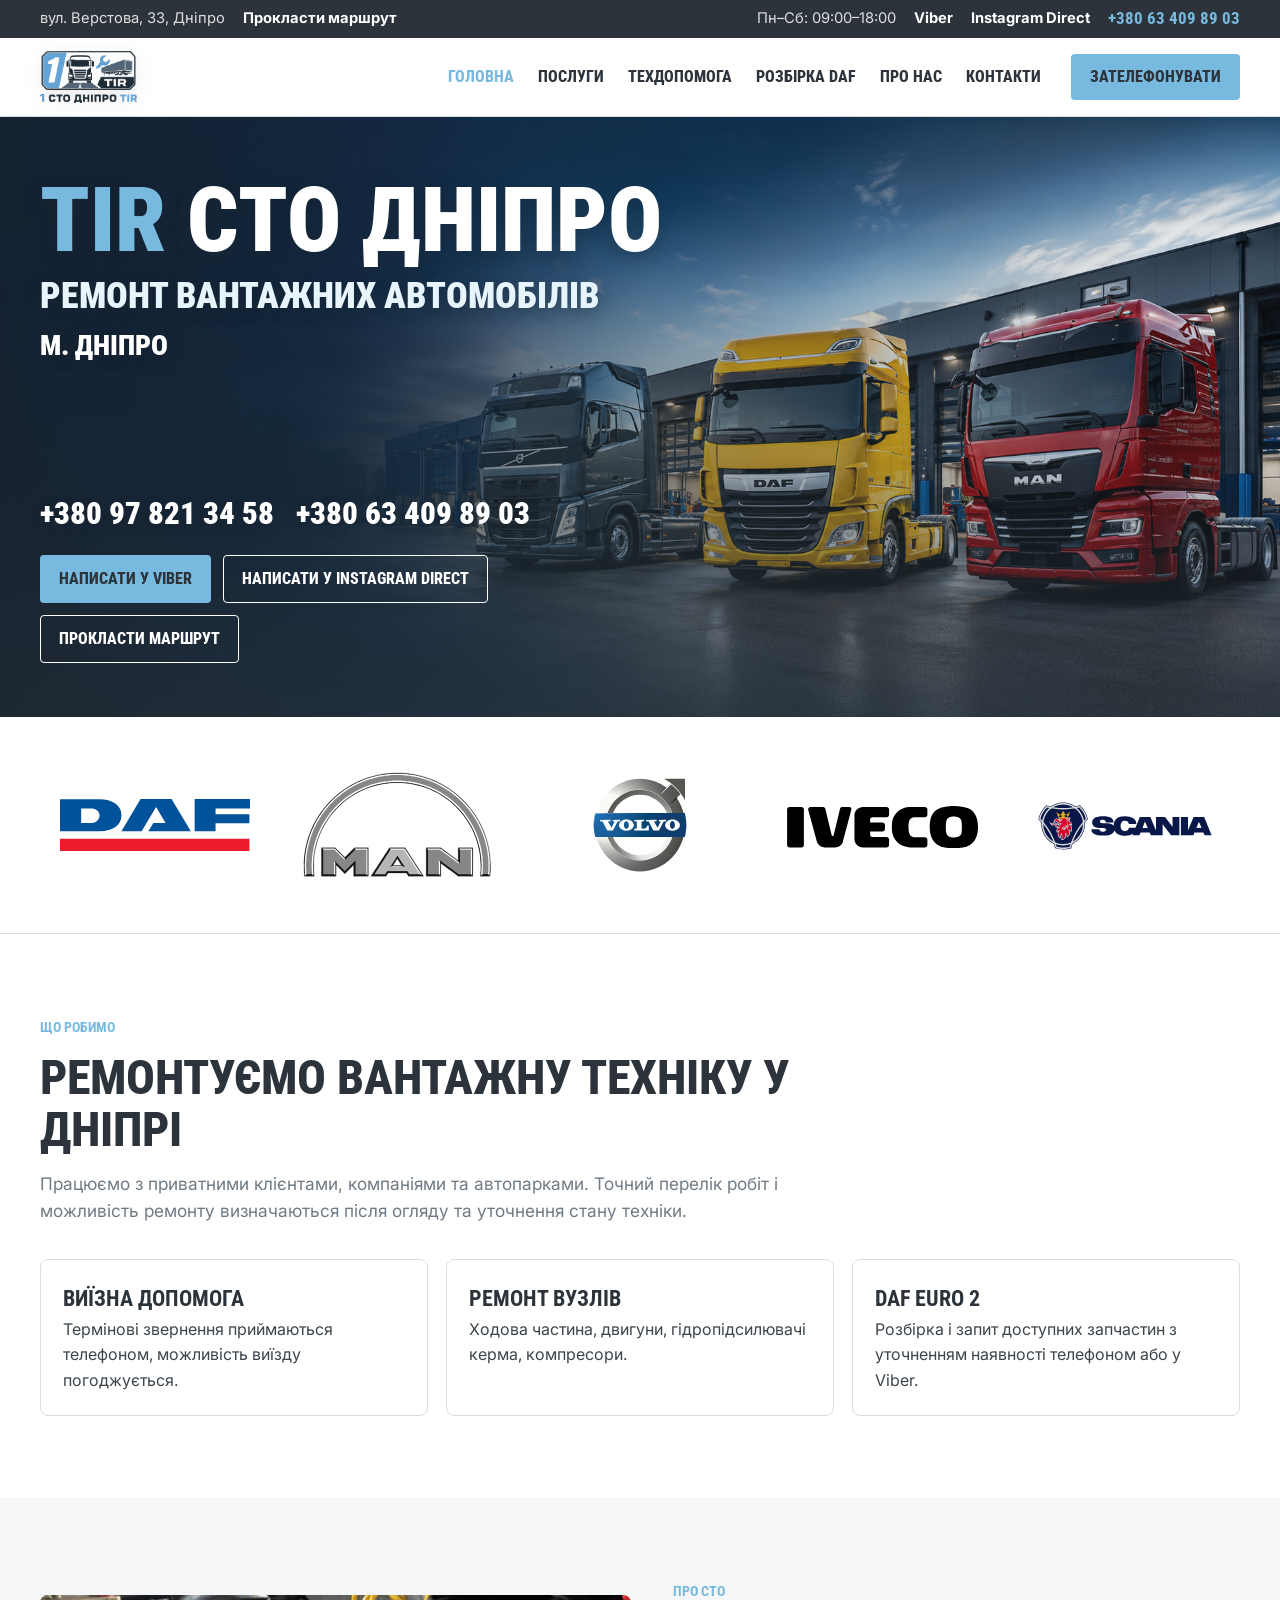
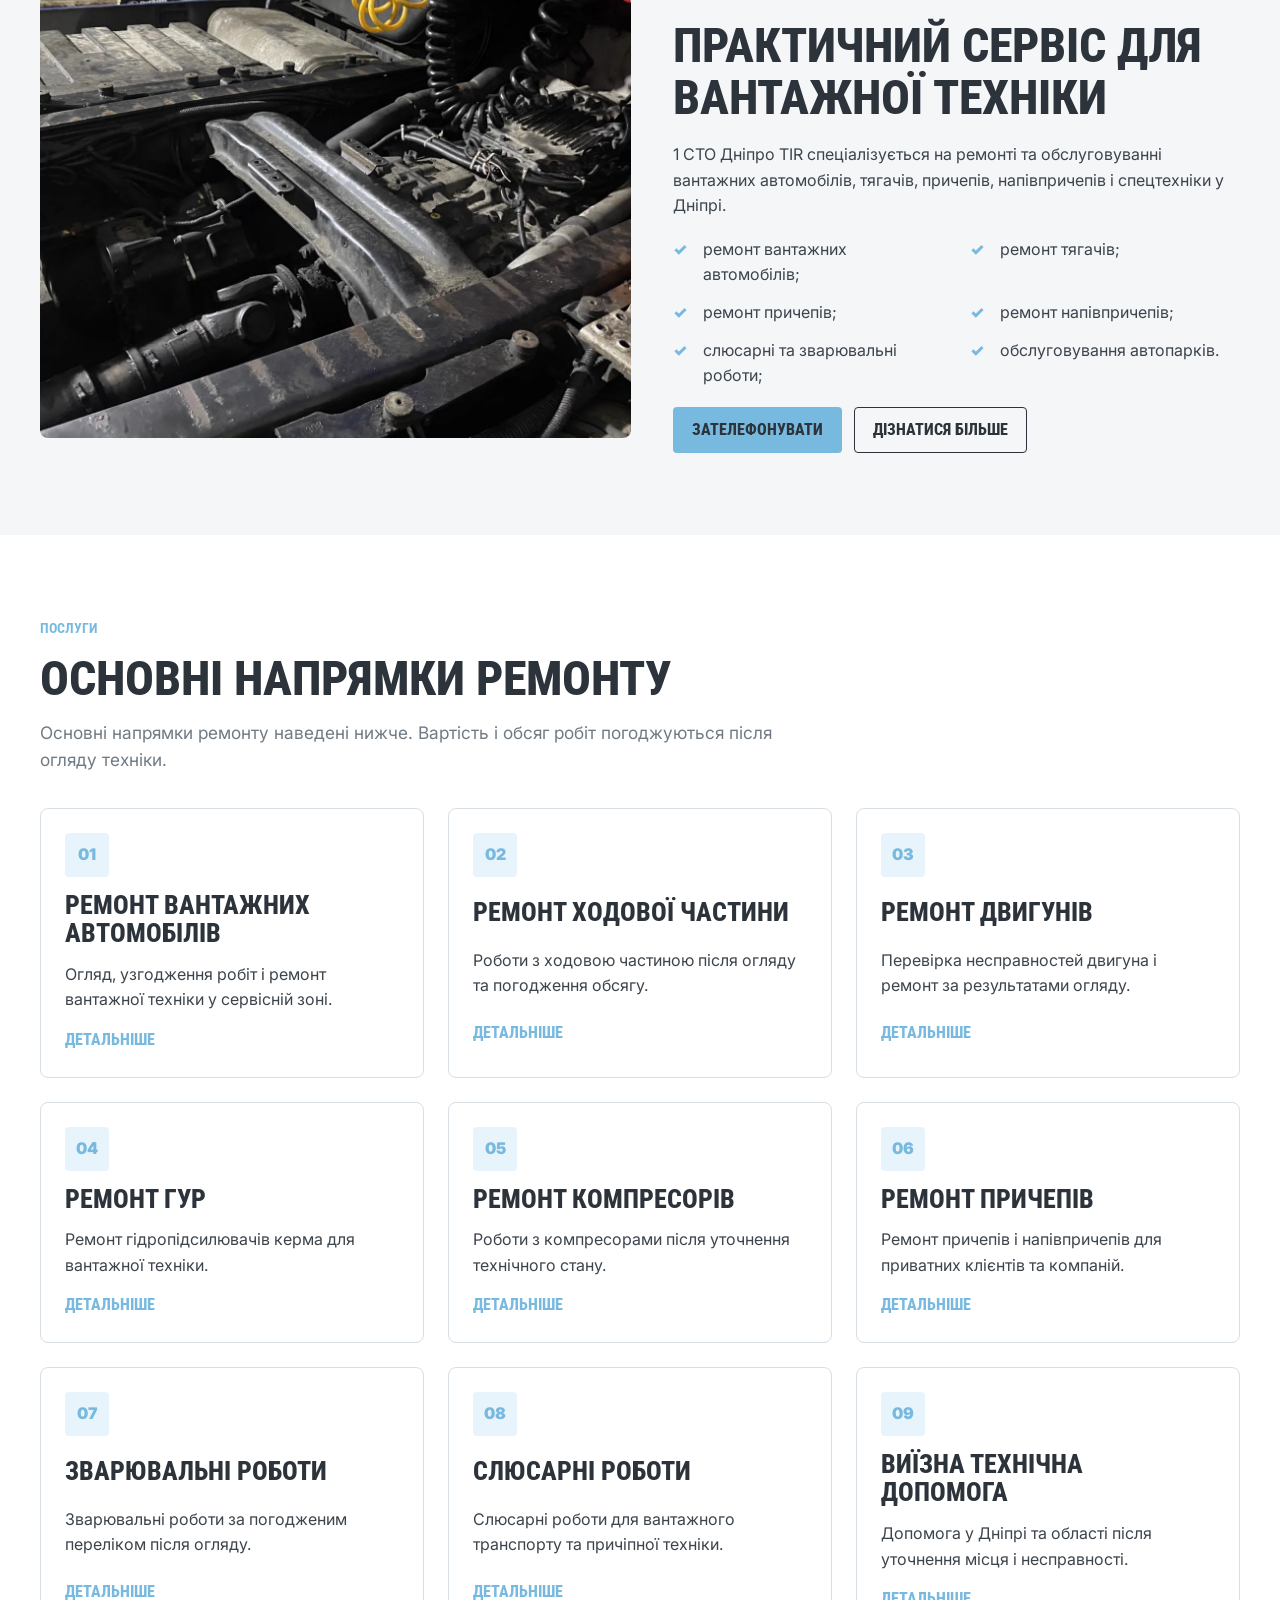
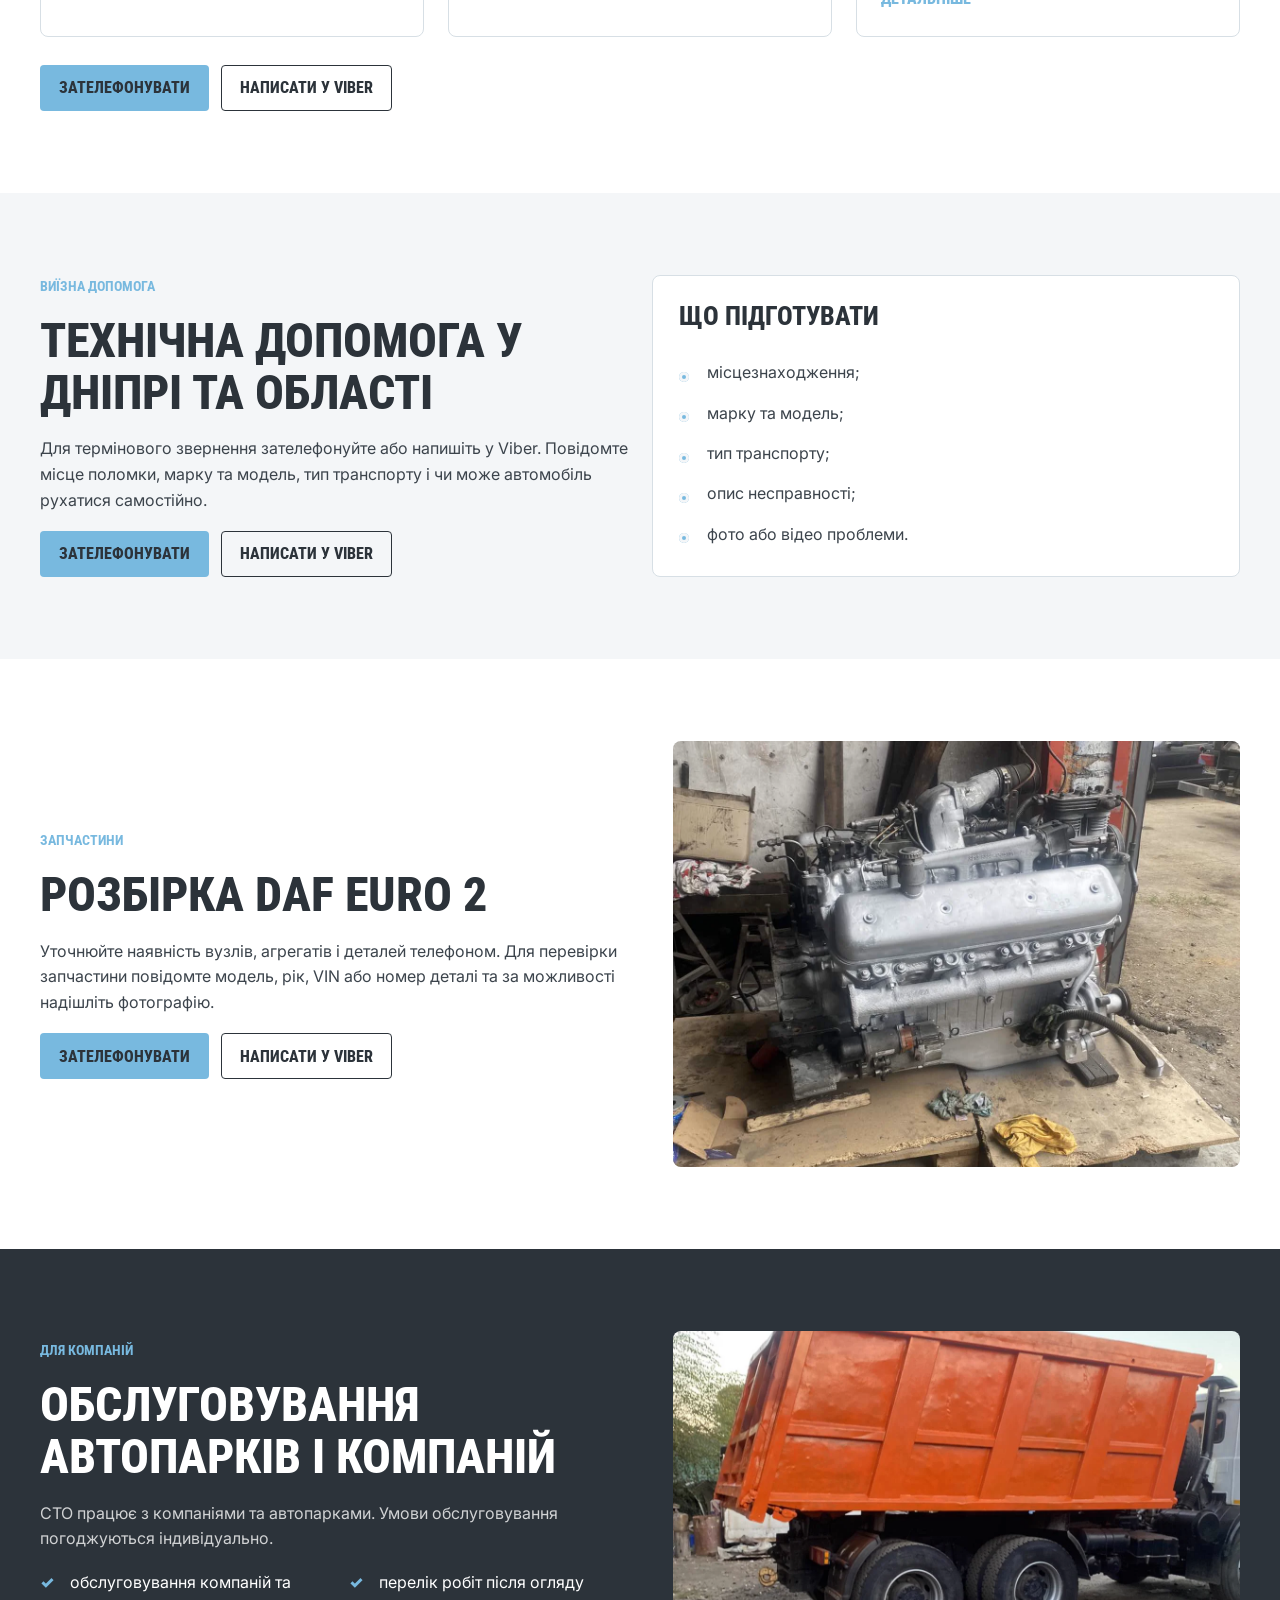
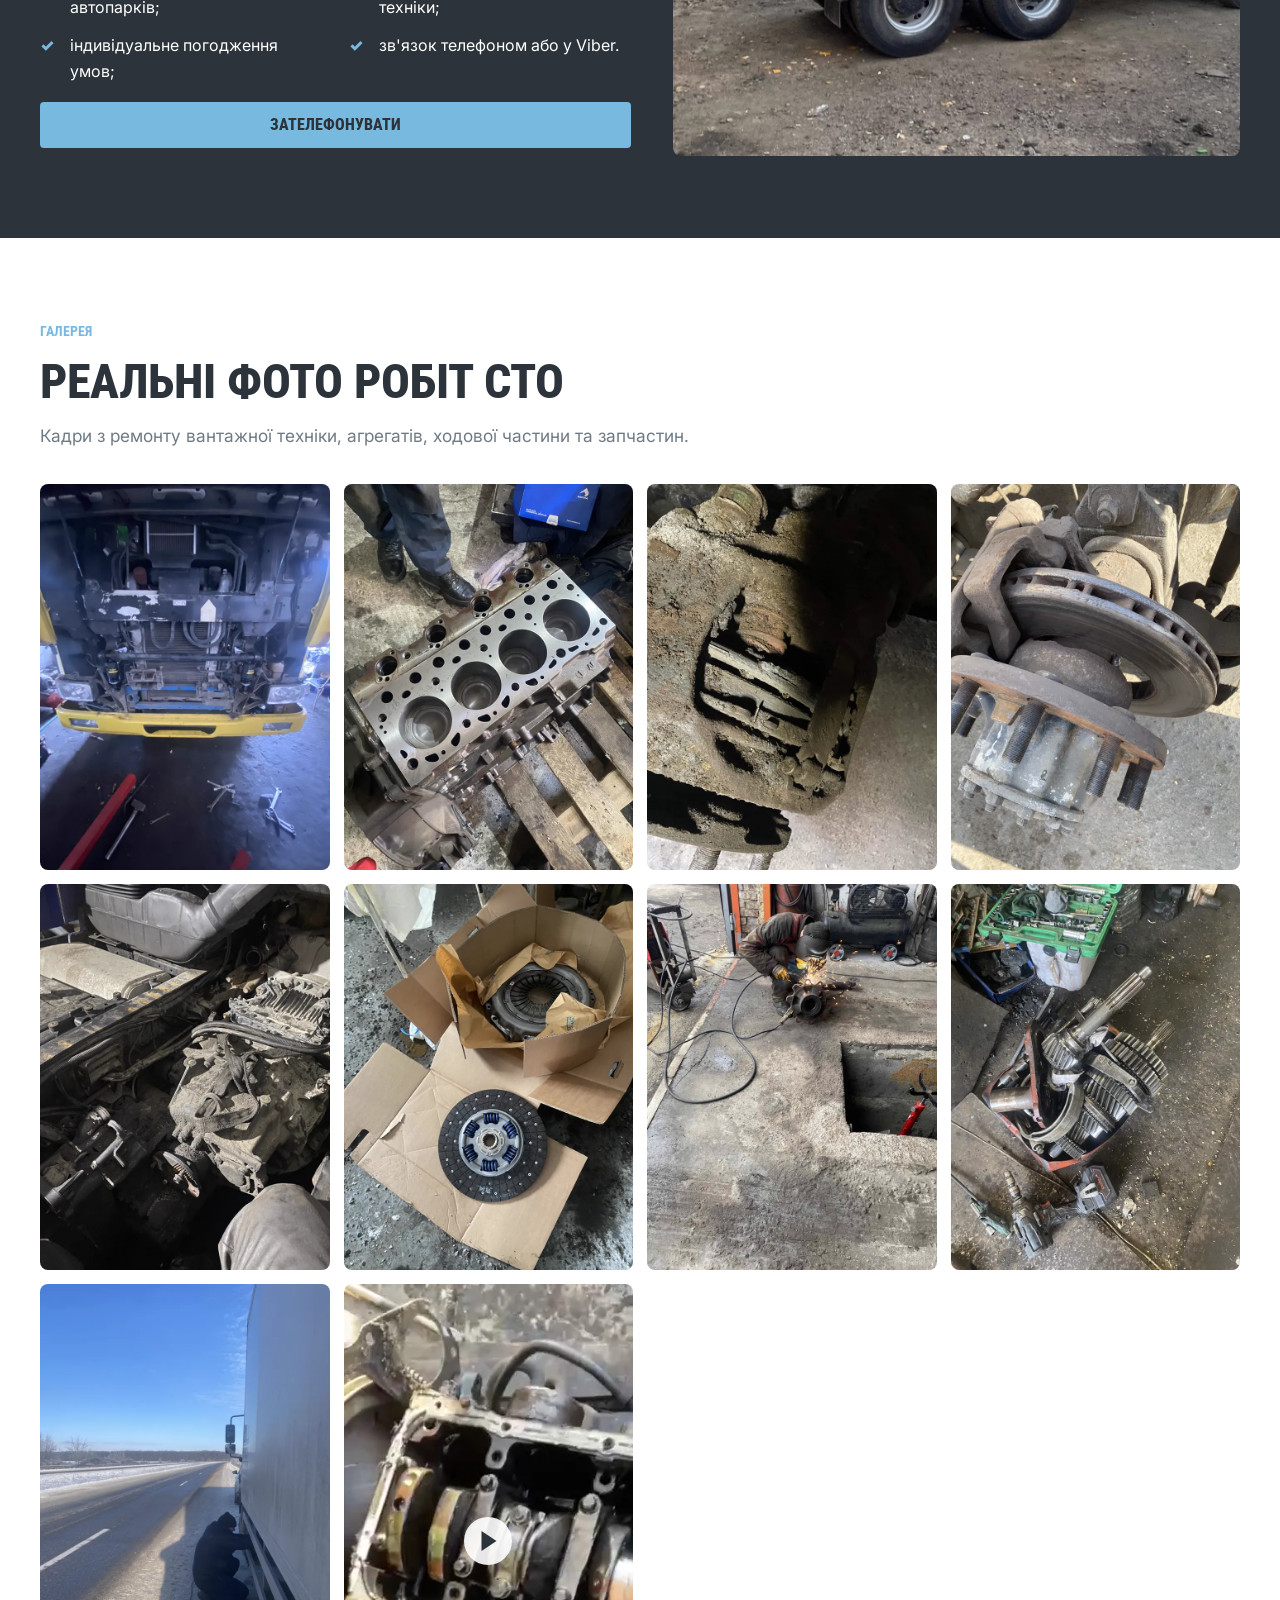
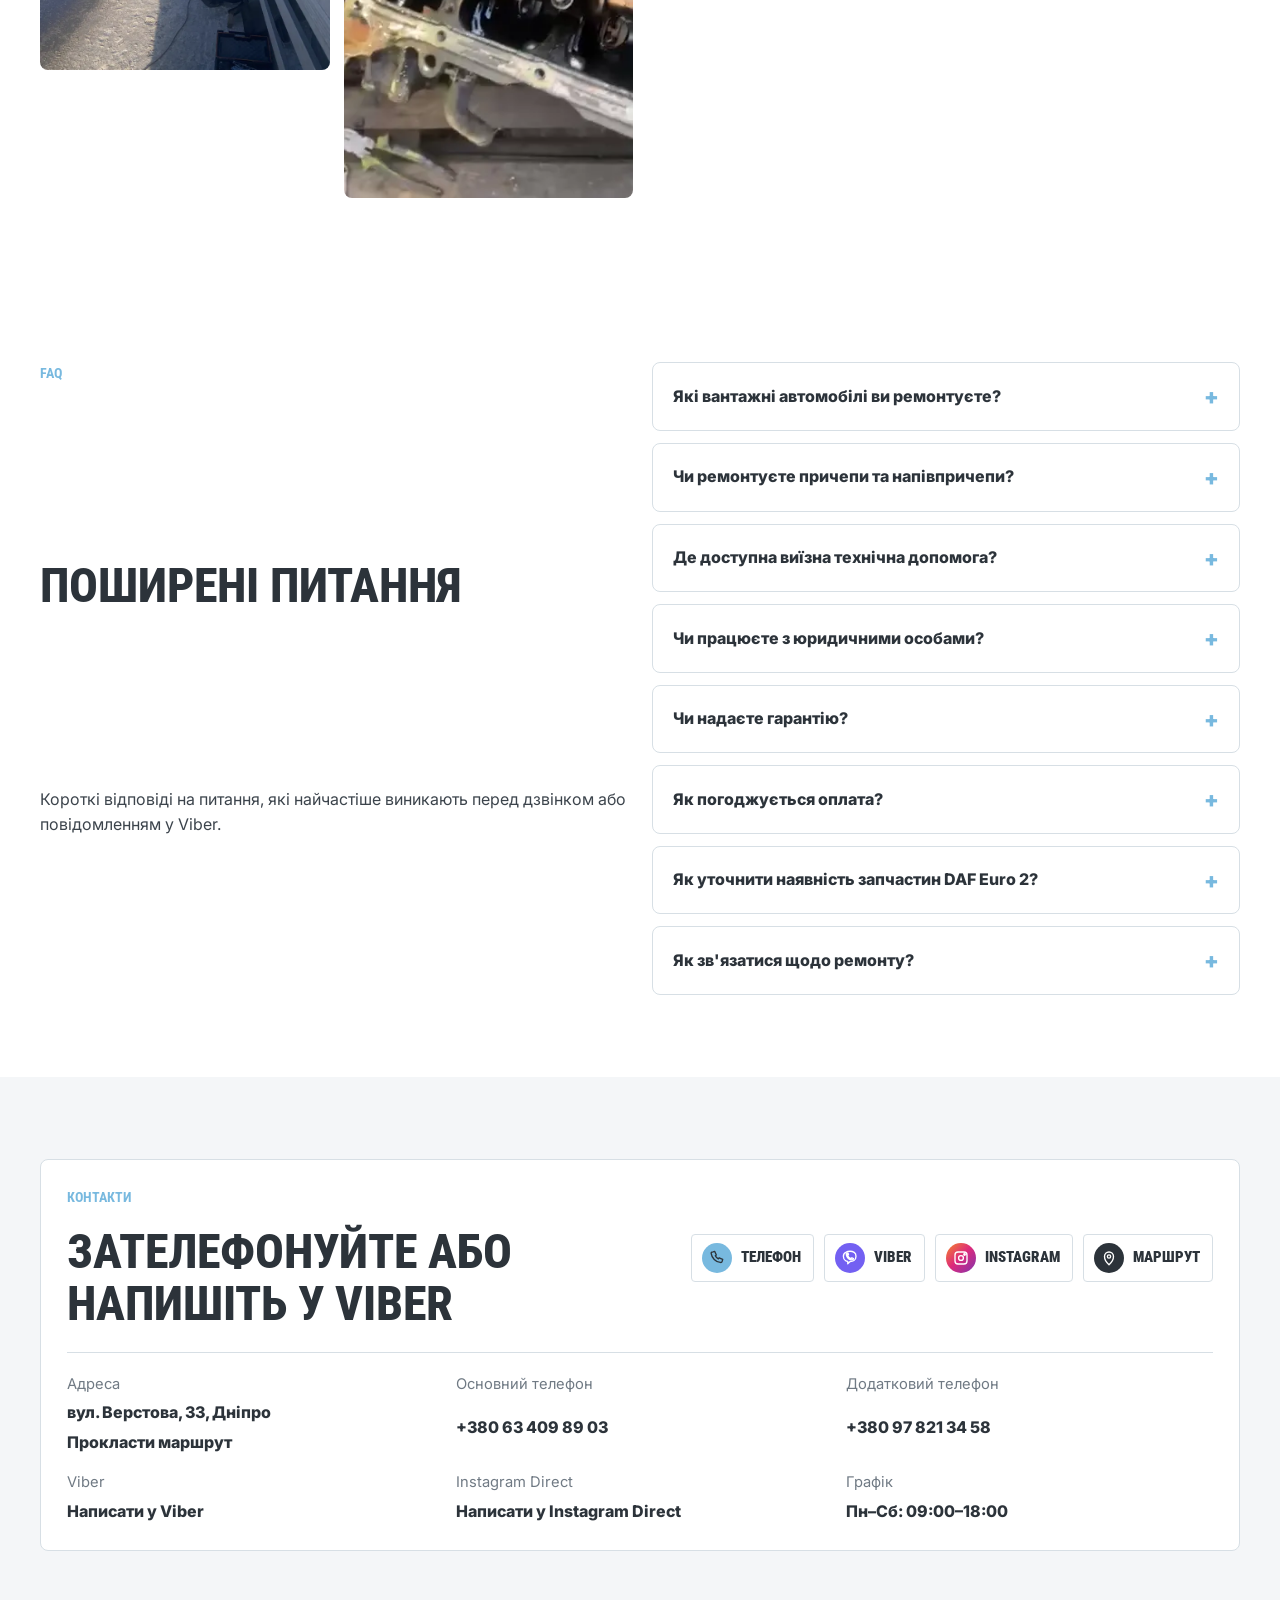
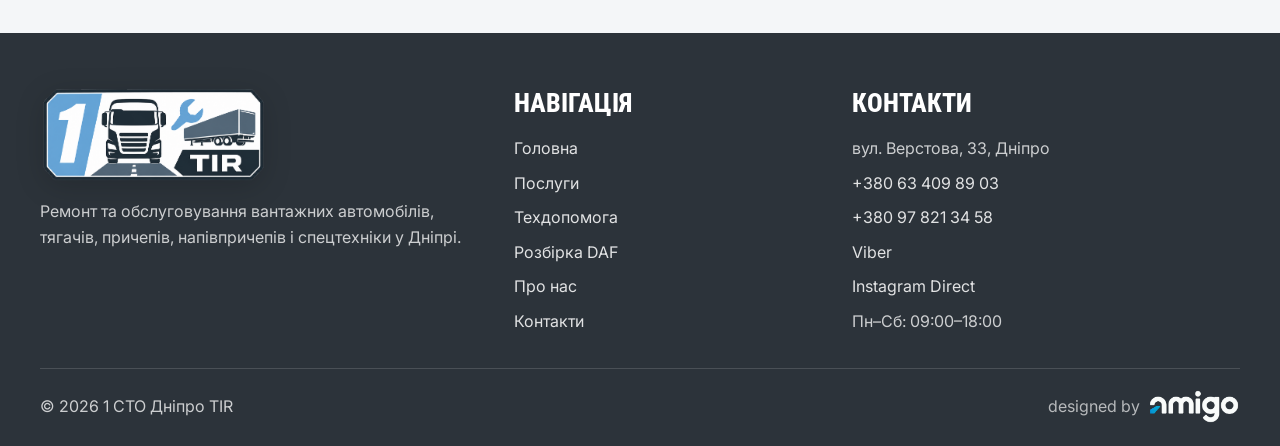
==== commit b19d6f11: "Improve SEO metadata and footer credit" ====
--- a/index.html
+++ b/index.html
@@ -3,13 +3,21 @@
 <head>
   <meta charset="utf-8">
   <meta name="viewport" content="width=device-width, initial-scale=1">
-  <title>Вантажне СТО у Дніпрі | 1 СТО Дніпро TIR</title>
-  <meta name="description" content="Ремонт вантажівок, тягачів, причепів і напівпричепів у Дніпрі. Виїзна технічна допомога, ремонт ходової, двигунів, ГУР, компресорів і розбірка DAF Euro 2.">
-  <link rel="canonical" href="index.html">
+  <title>Вантажне СТО у Дніпрі — ремонт вантажівок | 1 СТО Дніпро TIR</title>
+  <meta name="description" content="Ремонт вантажівок, тягачів, причепів і напівпричепів у Дніпрі. Двигуни, ходова, гальма, трансмісія та виїзна технічна допомога.">
+  <meta name="robots" content="index, follow">
+  <link rel="canonical" href="https://1stodniprotir.com.ua/">
   <meta property="og:type" content="website">
-  <meta property="og:title" content="Вантажне СТО у Дніпрі | 1 СТО Дніпро TIR">
-  <meta property="og:description" content="Ремонт вантажівок, тягачів, причепів і виїзна технічна допомога у Дніпрі та області.">
-  <meta property="og:image" content="assets/images/hero-truck-service.png">
+  <meta property="og:locale" content="uk_UA">
+  <meta property="og:site_name" content="1 СТО Дніпро TIR">
+  <meta property="og:title" content="Вантажне СТО у Дніпрі — ремонт вантажівок">
+  <meta property="og:description" content="Ремонт вантажівок, тягачів, причепів і напівпричепів у Дніпрі. Двигуни, ходова, гальма, трансмісія та виїзна технічна допомога.">
+  <meta property="og:url" content="https://1stodniprotir.com.ua/">
+  <meta property="og:image" content="https://1stodniprotir.com.ua/assets/images/hero-truck-service.png">
+  <meta name="twitter:card" content="summary_large_image">
+  <meta name="twitter:title" content="Вантажне СТО у Дніпрі — ремонт вантажівок">
+  <meta name="twitter:description" content="Ремонт вантажівок, тягачів, причепів і напівпричепів у Дніпрі. Двигуни, ходова, гальма, трансмісія та виїзна технічна допомога.">
+  <meta name="twitter:image" content="https://1stodniprotir.com.ua/assets/images/hero-truck-service.png">
   <link rel="icon" href="assets/icons/favicon.svg" type="image/svg+xml">
   <link rel="manifest" href="site.webmanifest">
   <link rel="preconnect" href="https://fonts.googleapis.com">
@@ -25,29 +33,155 @@
   <script type="application/ld+json">
   {
     "@context": "https://schema.org",
-    "@type": ["AutoRepair", "LocalBusiness"],
-    "name": "1 СТО Дніпро TIR",
-    "address": {
-      "@type": "PostalAddress",
-      "streetAddress": "вул. Верстова, 33",
-      "addressLocality": "Дніпро",
-      "addressCountry": "UA"
-    },
-    "telephone": ["+380634098903", "+380978213458"],
-    "openingHours": "Mo-Sa 09:00-18:00",
-    "areaServed": ["Дніпро", "Дніпропетровська область"],
-    "logo": "assets/images/logo.png",
-    "url": "index.html"
-  }
-  </script>
-  <script type="application/ld+json">
-  {
-    "@context": "https://schema.org",
-    "@type": "FAQPage",
-    "mainEntity": [
-      {"@type":"Question","name":"Які вантажні автомобілі ви ремонтуєте?","acceptedAnswer":{"@type":"Answer","text":"СТО обслуговує вантажні автомобілі, тягачі, причепи, напівпричепи і спецтехніку. Основні марки: DAF, MAN, Volvo, Iveco, Scania."}},
-      {"@type":"Question","name":"Де доступна виїзна технічна допомога?","acceptedAnswer":{"@type":"Answer","text":"Виїзна технічна допомога доступна у Дніпрі та Дніпропетровській області. Інші міста погоджуються окремо телефоном."}},
-      {"@type":"Question","name":"Як уточнити наявність запчастин DAF Euro 2?","acceptedAnswer":{"@type":"Answer","text":"Зателефонуйте або надішліть запит із моделлю, роком, VIN, номером деталі та фото, якщо воно є."}}
+    "@graph": [
+      {
+        "@type": ["AutoRepair", "LocalBusiness"],
+        "@id": "https://1stodniprotir.com.ua/#business",
+        "name": "1 СТО Дніпро TIR",
+        "url": "https://1stodniprotir.com.ua/",
+        "logo": "https://1stodniprotir.com.ua/assets/images/logo.png",
+        "image": "https://1stodniprotir.com.ua/assets/images/hero-truck-service.png",
+        "telephone": ["+380634098903", "+380978213458"],
+        "address": {
+          "@type": "PostalAddress",
+          "streetAddress": "вул. Верстова, 33",
+          "addressLocality": "Дніпро",
+          "addressCountry": "UA"
+        },
+        "openingHoursSpecification": [
+          {
+            "@type": "OpeningHoursSpecification",
+            "dayOfWeek": ["Monday", "Tuesday", "Wednesday", "Thursday", "Friday", "Saturday"],
+            "opens": "09:00",
+            "closes": "18:00"
+          }
+        ],
+        "areaServed": ["Дніпро", "Дніпропетровська область"],
+        "contactPoint": [
+          {
+            "@type": "ContactPoint",
+            "telephone": "+380634098903",
+            "contactType": "Телефон",
+            "areaServed": "UA",
+            "availableLanguage": "uk"
+          },
+          {
+            "@type": "ContactPoint",
+            "telephone": "+380634098903",
+            "contactType": "Viber",
+            "areaServed": "UA",
+            "availableLanguage": "uk"
+          }
+        ],
+        "sameAs": [
+          "https://www.instagram.com/tiriuzik?igsh=MTF5NTU0MGwyM3h6bw%3D%3D&utm_source=qr"
+        ]
+      },
+      {
+        "@type": "WebSite",
+        "@id": "https://1stodniprotir.com.ua/#website",
+        "url": "https://1stodniprotir.com.ua/",
+        "name": "1 СТО Дніпро TIR",
+        "inLanguage": "uk",
+        "publisher": {
+          "@id": "https://1stodniprotir.com.ua/#business"
+        }
+      },
+      {
+        "@type": "WebPage",
+        "@id": "https://1stodniprotir.com.ua/#webpage",
+        "url": "https://1stodniprotir.com.ua/",
+        "name": "Вантажне СТО у Дніпрі — ремонт вантажівок",
+        "description": "Ремонт вантажівок, тягачів, причепів і напівпричепів у Дніпрі. Двигуни, ходова, гальма, трансмісія та виїзна технічна допомога.",
+        "isPartOf": {
+          "@id": "https://1stodniprotir.com.ua/#website"
+        },
+        "about": {
+          "@id": "https://1stodniprotir.com.ua/#business"
+        },
+        "inLanguage": "uk"
+      },
+      {
+        "@type": "Service",
+        "@id": "https://1stodniprotir.com.ua/#truck-repair-service",
+        "name": "Ремонт вантажівок у Дніпрі",
+        "serviceType": "Ремонт вантажної техніки",
+        "provider": {
+          "@id": "https://1stodniprotir.com.ua/#business"
+        },
+        "areaServed": ["Дніпро", "Дніпропетровська область"],
+        "url": "https://1stodniprotir.com.ua/"
+      },
+      {
+        "@type": "FAQPage",
+        "@id": "https://1stodniprotir.com.ua/#faq",
+        "mainEntity": [
+          {
+            "@type": "Question",
+            "name": "Які вантажні автомобілі ви ремонтуєте?",
+            "acceptedAnswer": {
+              "@type": "Answer",
+              "text": "Обслуговуємо вантажні автомобілі, тягачі, причепи, напівпричепи і спецтехніку. Основні марки: DAF, MAN, Volvo, Iveco, Scania. Можливість ремонту інших марок уточнюйте телефоном."
+            }
+          },
+          {
+            "@type": "Question",
+            "name": "Чи ремонтуєте причепи та напівпричепи?",
+            "acceptedAnswer": {
+              "@type": "Answer",
+              "text": "Так, ремонт причепів і напівпричепів входить до підтвердженого переліку послуг."
+            }
+          },
+          {
+            "@type": "Question",
+            "name": "Де доступна виїзна технічна допомога?",
+            "acceptedAnswer": {
+              "@type": "Answer",
+              "text": "У Дніпрі та Дніпропетровській області. Інші міста розглядаються в окремих випадках після попереднього погодження."
+            }
+          },
+          {
+            "@type": "Question",
+            "name": "Чи працюєте з юридичними особами?",
+            "acceptedAnswer": {
+              "@type": "Answer",
+              "text": "Так, обслуговування компаній та автопарків погоджується індивідуально телефоном."
+            }
+          },
+          {
+            "@type": "Question",
+            "name": "Чи надаєте гарантію?",
+            "acceptedAnswer": {
+              "@type": "Answer",
+              "text": "Умови гарантії, якщо вона передбачена для конкретного виду робіт, погоджуються після визначення обсягу ремонту."
+            }
+          },
+          {
+            "@type": "Question",
+            "name": "Як погоджується оплата?",
+            "acceptedAnswer": {
+              "@type": "Answer",
+              "text": "Спосіб оплати погоджується телефоном після визначення обсягу робіт."
+            }
+          },
+          {
+            "@type": "Question",
+            "name": "Як уточнити наявність запчастин DAF Euro 2?",
+            "acceptedAnswer": {
+              "@type": "Answer",
+              "text": "Зателефонуйте або надішліть запит із моделлю, роком, VIN, номером деталі та фото, якщо воно є."
+            }
+          },
+          {
+            "@type": "Question",
+            "name": "Як зв'язатися щодо ремонту?",
+            "acceptedAnswer": {
+              "@type": "Answer",
+              "text": "Зателефонуйте за основним номером, напишіть у Viber або Instagram Direct."
+            }
+          }
+        ]
+      }
     ]
   }
   </script>
@@ -90,10 +224,10 @@
 
   <main id="main">
     <section class="hero hero--poster">
-      <img class="hero__image" src="assets/images/hero-truck-service.png" width="1774" height="887" alt="Вантажівка у ремонтному боксі">
+      <img class="hero__image" src="assets/images/hero-truck-service.png" width="1774" height="887" alt="Вантажівка у ремонтному боксі СТО у Дніпрі">
       <div class="container hero__content">
         <div class="hero__poster-head">
-          <p class="hero__brand"><span>TIR</span> СТО ДНІПРО</p>
+          <h1 class="hero__brand"><span>TIR</span> СТО ДНІПРО</h1>
           <p class="hero__headline-note">Ремонт вантажних автомобілів</p>
           <strong class="hero__city">м. Дніпро</strong>
         </div>
@@ -141,7 +275,7 @@
     <section class="section section--light">
       <div class="container media-block">
         <div class="media-block__image reveal">
-          <img src="assets/images/real/full/truck-service-01.webp" width="1200" height="1600" loading="lazy" alt="Ремонт вантажівки у сервісній зоні">
+          <img src="assets/images/real/full/truck-service-01.webp" width="1200" height="1600" loading="lazy" alt="Ремонт вантажівки у сервісній зоні СТО у Дніпрі">
         </div>
         <div class="stack reveal">
           <span class="section__eyebrow">Про СТО</span>
@@ -171,15 +305,15 @@
           <p class="lead">Основні напрямки ремонту наведені нижче. Вартість і обсяг робіт погоджуються після огляду техніки.</p>
         </div>
         <div class="grid grid--3 reveal">
-          <article class="card"><span class="card__icon">01</span><h3>Ремонт вантажних автомобілів</h3><p>Огляд, узгодження робіт і ремонт вантажної техніки у сервісній зоні.</p><a href="poslugy.html">Детальніше</a></article>
-          <article class="card"><span class="card__icon">02</span><h3>Ремонт ходової частини</h3><p>Роботи з ходовою частиною після огляду та погодження обсягу.</p><a href="poslugy.html">Детальніше</a></article>
-          <article class="card"><span class="card__icon">03</span><h3>Ремонт двигунів</h3><p>Перевірка несправностей двигуна і ремонт за результатами огляду.</p><a href="poslugy.html">Детальніше</a></article>
-          <article class="card"><span class="card__icon">04</span><h3>Ремонт ГУР</h3><p>Ремонт гідропідсилювачів керма для вантажної техніки.</p><a href="poslugy.html">Детальніше</a></article>
-          <article class="card"><span class="card__icon">05</span><h3>Ремонт компресорів</h3><p>Роботи з компресорами після уточнення технічного стану.</p><a href="poslugy.html">Детальніше</a></article>
-          <article class="card"><span class="card__icon">06</span><h3>Ремонт причепів</h3><p>Ремонт причепів і напівпричепів для приватних клієнтів та компаній.</p><a href="poslugy.html">Детальніше</a></article>
-          <article class="card"><span class="card__icon">07</span><h3>Зварювальні роботи</h3><p>Зварювальні роботи за погодженим переліком після огляду.</p><a href="poslugy.html">Детальніше</a></article>
-          <article class="card"><span class="card__icon">08</span><h3>Слюсарні роботи</h3><p>Слюсарні роботи для вантажного транспорту та причіпної техніки.</p><a href="poslugy.html">Детальніше</a></article>
-          <article class="card"><span class="card__icon">09</span><h3>Виїзна технічна допомога</h3><p>Допомога у Дніпрі та області після уточнення місця і несправності.</p><a href="vyizdna-tehdopomoga.html">Детальніше</a></article>
+          <article class="card"><span class="card__icon">01</span><h3>Ремонт вантажних автомобілів</h3><p>Огляд, узгодження робіт і ремонт вантажної техніки у сервісній зоні.</p><a href="poslugy.html" aria-label="Детальніше про ремонт вантажних автомобілів">Детальніше</a></article>
+          <article class="card"><span class="card__icon">02</span><h3>Ремонт ходової частини</h3><p>Роботи з ходовою частиною після огляду та погодження обсягу.</p><a href="poslugy.html" aria-label="Детальніше про ремонт ходової частини">Детальніше</a></article>
+          <article class="card"><span class="card__icon">03</span><h3>Ремонт двигунів</h3><p>Перевірка несправностей двигуна і ремонт за результатами огляду.</p><a href="poslugy.html" aria-label="Детальніше про ремонт двигунів">Детальніше</a></article>
+          <article class="card"><span class="card__icon">04</span><h3>Ремонт ГУР</h3><p>Ремонт гідропідсилювачів керма для вантажної техніки.</p><a href="poslugy.html" aria-label="Детальніше про ремонт ГУР вантажівок">Детальніше</a></article>
+          <article class="card"><span class="card__icon">05</span><h3>Ремонт компресорів</h3><p>Роботи з компресорами після уточнення технічного стану.</p><a href="poslugy.html" aria-label="Детальніше про ремонт компресорів">Детальніше</a></article>
+          <article class="card"><span class="card__icon">06</span><h3>Ремонт причепів</h3><p>Ремонт причепів і напівпричепів для приватних клієнтів та компаній.</p><a href="poslugy.html" aria-label="Детальніше про ремонт причепів і напівпричепів">Детальніше</a></article>
+          <article class="card"><span class="card__icon">07</span><h3>Зварювальні роботи</h3><p>Зварювальні роботи за погодженим переліком після огляду.</p><a href="poslugy.html" aria-label="Детальніше про зварювальні роботи">Детальніше</a></article>
+          <article class="card"><span class="card__icon">08</span><h3>Слюсарні роботи</h3><p>Слюсарні роботи для вантажного транспорту та причіпної техніки.</p><a href="poslugy.html" aria-label="Детальніше про слюсарні роботи">Детальніше</a></article>
+          <article class="card"><span class="card__icon">09</span><h3>Виїзна технічна допомога</h3><p>Допомога у Дніпрі та області після уточнення місця і несправності.</p><a href="vyizdna-tehdopomoga.html" aria-label="Детальніше про виїзну технічну допомогу">Детальніше</a></article>
         </div>
         <div class="cta-row section-cta">
           <a class="btn btn--primary" href="tel:+380634098903" data-phone-primary>Зателефонувати</a>
@@ -224,7 +358,7 @@
           </div>
         </div>
         <div class="media-block__image reveal">
-          <img src="assets/images/real/full/daf-parts-01.webp" width="1200" height="1600" loading="lazy" alt="Двигун та агрегати DAF для розбірки">
+          <img src="assets/images/real/full/daf-parts-01.webp" width="1200" height="1600" loading="lazy" alt="Двигун та агрегати DAF Euro 2 для розбірки">
         </div>
       </div>
     </section>
@@ -244,7 +378,7 @@
           <a class="btn btn--primary" href="tel:+380634098903" data-phone-primary>Зателефонувати</a>
         </div>
         <div class="media-block__image reveal">
-          <img src="assets/images/real/full/truck-yard-01.webp" width="1200" height="1600" loading="lazy" alt="Вантажний автомобіль на території СТО">
+          <img src="assets/images/real/full/truck-yard-01.webp" width="1200" height="1600" loading="lazy" alt="Вантажний автомобіль на території СТО у Дніпрі">
         </div>
       </div>
     </section>
@@ -344,7 +478,10 @@
       </div>
       <div class="site-footer__bottom">
         <span>© <span data-current-year></span> 1 СТО Дніпро TIR</span>
-        <span>Звернення приймаються телефоном, у Viber та Instagram Direct.</span>
+        <a class="site-footer__credit" href="https://amigostudio.pl/uk/" target="_blank" rel="noopener" aria-label="Designed by AMIGO">
+          <span>designed by</span>
+          <img class="site-footer__credit-logo" src="assets/images/amigo-logo.png" width="628" height="238" loading="lazy" alt="AMIGO">
+        </a>
       </div>
     </div>
   </footer>
--- a/assets/css/components.css
+++ b/assets/css/components.css
@@ -863,6 +863,24 @@
   border-top: 1px solid rgba(255, 255, 255, 0.14);
 }
 
+.site-footer__credit {
+  display: inline-flex;
+  align-items: center;
+  gap: 8px;
+  white-space: nowrap;
+}
+
+.site-footer__credit span {
+  color: rgba(255, 255, 255, 0.66);
+}
+
+.site-footer__credit-logo {
+  display: block;
+  width: 92px;
+  height: auto;
+  object-fit: contain;
+}
+
 .mobile-actions {
   position: fixed;
   left: 0;
